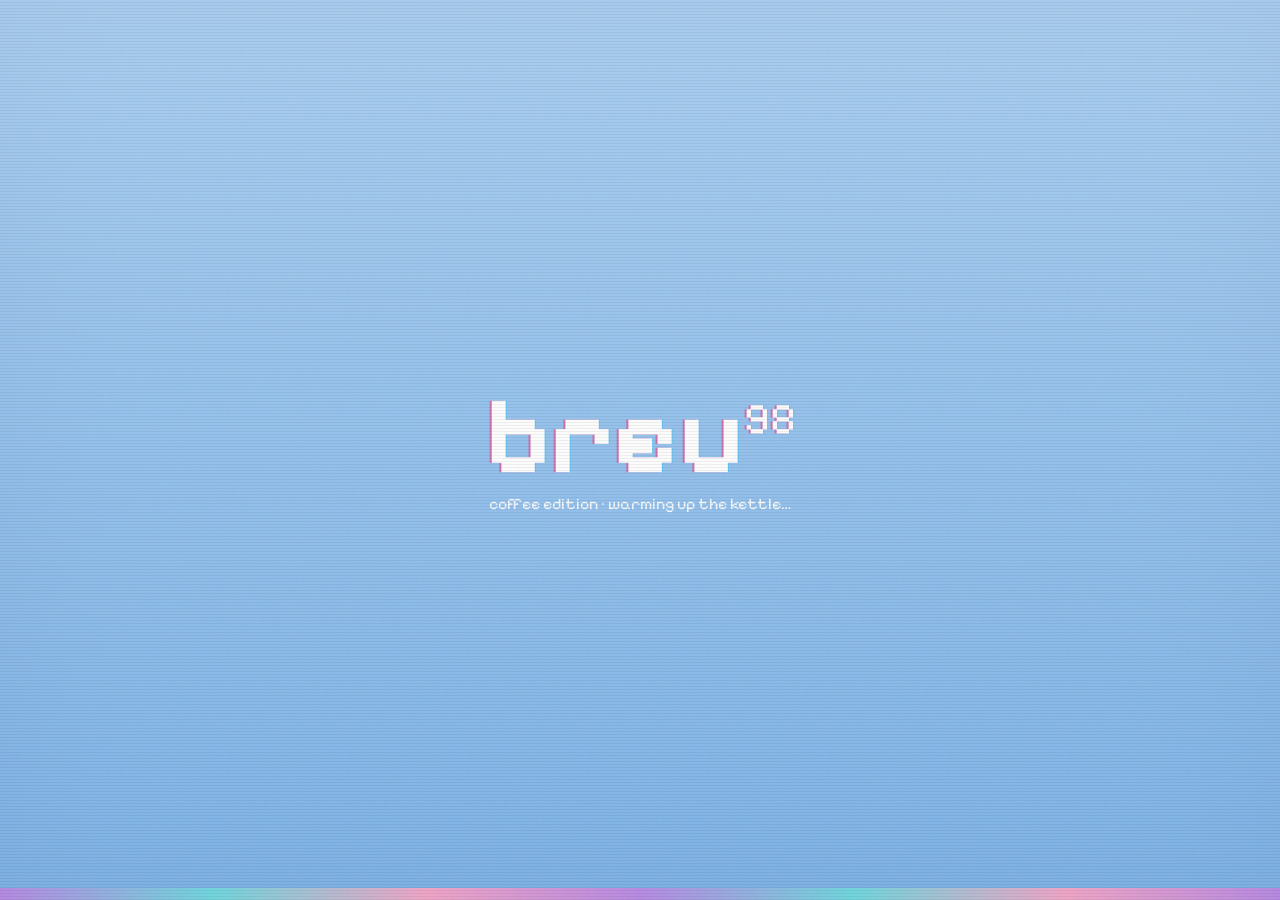
==== index.html @ b4c5aa5c "breu 98 v1: Win98 pastel desktop remake of Breu coffee assistant Co-Authored-By: Claude Opus 5.5 <no" ====
<!DOCTYPE html>
<html lang="en" data-theme="sky">
<head>
<meta charset="UTF-8">
<meta name="viewport" content="width=device-width, initial-scale=1.0, viewport-fit=cover">
<title>breu 98 — Coffee Brewing Assistant</title>
<link rel="preconnect" href="https://fonts.googleapis.com">
<link rel="preconnect" href="https://fonts.gstatic.com" crossorigin>
<link href="https://fonts.googleapis.com/css2?family=Pixelify+Sans:wght@400;500;700&family=VT323&display=swap" rel="stylesheet">
<style>
:root, [data-theme="sky"] {
  --desk:#7db3e8; --desk2:#a9cff2;
  --face:#f9c6d8; --face-lt:#fde3ec; --hi:#ffffff; --sh:#d98aa9; --sh-dk:#7c4870;
  --title1:#b98be6; --title2:#f3a6c8; --title-fg:#fff; --title-off1:#c9b6d6; --title-off2:#ead4e2;
  --field:#fff7fb; --text:#3a2344; --text2:#7a5a86; --accent:#6fd9e0; --sel:#b98be6; --sel-fg:#fff;
  --lcd-bg:#2b1d3f; --lcd-fg:#ffb3dc; --task:#f7b3cf;
  --under:#d6a21e; --ideal:#3a9c64; --over:#e0506f;
}
[data-theme="dream"] {
  --desk:#c7b3ec; --desk2:#e6d6f7;
  --face:#efd9f7; --face-lt:#fbf0ff; --hi:#ffffff; --sh:#bfa0dc; --sh-dk:#5f3f95;
  --title1:#6f4fd0; --title2:#b596f2; --title-fg:#fff; --title-off1:#b7aacd; --title-off2:#ddd2ea;
  --field:#fdf8ff; --text:#2f2352; --text2:#6f5a94; --accent:#f59ad0; --sel:#8a68e0; --sel-fg:#fff;
  --lcd-bg:#1e1640; --lcd-fg:#c9b3ff; --task:#d9c6f2;
}
[data-theme="holo"] {
  --desk:#4f79c8; --desk2:#8fb1ea;
  --face:#ece9e0; --face-lt:#f7f5ef; --hi:#ffffff; --sh:#aca899; --sh-dk:#4d4b60;
  --title1:#0b4fd1; --title2:#5c9cf5; --title-fg:#fff; --title-off1:#8d9bb8; --title-off2:#c3cbdc;
  --field:#ffffff; --text:#1d2340; --text2:#5a6280; --accent:#e8739c; --sel:#2a62d6; --sel-fg:#fff;
  --lcd-bg:#0f1b3a; --lcd-fg:#8fd8ff; --task:#c9d6ee;
}
:root {
  --ui: Tahoma, Verdana, "Segoe UI", system-ui, sans-serif;
  --px: "Pixelify Sans", Tahoma, system-ui, sans-serif;
  --mono: "VT323", "Courier New", ui-monospace, monospace;
  --tb-h: 36px;
  --out: inset -1px -1px var(--sh-dk), inset 1px 1px var(--hi), inset -2px -2px var(--sh), inset 2px 2px var(--face-lt);
  --in:  inset 1px 1px var(--sh), inset -1px -1px var(--hi), inset 2px 2px var(--sh-dk), inset -2px -2px var(--face-lt);
}
*, *::before, *::after { box-sizing: border-box; margin: 0; padding: 0; }
html, body { height: 100%; }
body { font: 12px/1.5 var(--ui); color: var(--text); background: var(--desk); overflow: hidden; -webkit-font-smoothing: none; }
button { font: inherit; color: inherit; }
[hidden] { display: none !important; }

/* ── desktop + wallpapers ─────────────────────────────── */
#desktop { position: fixed; inset: 0 0 calc(var(--tb-h) + env(safe-area-inset-bottom, 0px)) 0; overflow: hidden;
  background: radial-gradient(120% 90% at 70% 10%, var(--desk2), var(--desk) 60%); }
.wall { position: absolute; inset: 0; pointer-events: none; }
.wall svg { width: 100%; height: 100%; display: block; }
.wall-sky, .wall-dream, .wall-holo { display: none; }
[data-theme="sky"] .wall-sky, [data-theme="dream"] .wall-dream, [data-theme="holo"] .wall-holo { display: block; }
.watermark { position: absolute; right: 18px; bottom: 14px; text-align: right; font-family: var(--px); color: #fff; opacity: .85; pointer-events: none; line-height: .9; }
.watermark b { display: block; font-size: clamp(34px, 7vw, 64px); font-weight: 700; }
.watermark span { font-size: clamp(14px, 2.4vw, 22px); }

#icons { position: absolute; top: 8px; left: 6px; bottom: 8px; display: flex; flex-direction: column; flex-wrap: wrap; align-content: flex-start; gap: 4px; }
.dicon { width: 78px; padding: 4px 2px; display: flex; flex-direction: column; align-items: center; gap: 3px; background: none; border: 0; cursor: pointer; color: #fff; }
.dicon svg { width: 34px; height: 34px; image-rendering: pixelated; filter: drop-shadow(1px 1px 0 rgba(0,0,0,.25)); }
.dicon span { font-size: 11px; line-height: 1.2; padding: 1px 3px; text-align: center; text-shadow: 1px 1px 0 rgba(0,0,0,.45); word-break: break-word; }
.dicon:focus-visible span, .dicon.sel span { background: var(--sel); color: var(--sel-fg); outline: 1px dotted #fff; text-shadow: none; }
.dicon:focus { outline: none; }

/* ── windows ──────────────────────────────────────────── */
.win { position: absolute; display: flex; flex-direction: column; background: var(--face); box-shadow: var(--out), 4px 6px 0 rgba(40,20,70,.18); padding: 3px; min-width: 250px; min-height: 120px; max-width: 100%; max-height: 100%; }
.win.max { left: 0 !important; top: 0 !important; width: 100% !important; height: 100% !important; }
.win-title { flex: none; height: 22px; display: flex; align-items: center; gap: 5px; padding: 0 2px 0 4px; color: var(--title-fg);
  background: linear-gradient(90deg, var(--title1), var(--title2)); cursor: move; user-select: none; touch-action: none; }
.win:not(.focused) .win-title { background: linear-gradient(90deg, var(--title-off1), var(--title-off2)); }
.win-title svg { width: 16px; height: 16px; flex: none; }
.win-title h2 { flex: 1; font: 500 13px/1 var(--px); letter-spacing: .02em; white-space: nowrap; overflow: hidden; text-overflow: ellipsis; }
.tbtn { width: 18px; height: 16px; flex: none; display: grid; place-items: center; background: var(--face); box-shadow: var(--out); border: 0; cursor: pointer; color: var(--text); padding: 0; }
.tbtn:active { box-shadow: var(--in); }
.tbtn svg { width: 10px; height: 10px; }
.tbtn.close { margin-left: 2px; }
.win-menu { flex: none; display: flex; gap: 2px; padding: 2px 0; }
.win-menu button { background: none; border: 0; padding: 1px 7px; cursor: pointer; }
.win-menu button:hover { box-shadow: var(--out); }
.win-menu u { text-decoration: underline; }
.win-body { flex: 1; overflow: auto; padding: 12px; background: var(--face); min-height: 0; }
.win-status { flex: none; display: flex; gap: 2px; margin-top: 2px; font-size: 11px; }
.win-status > * { box-shadow: inset 1px 1px var(--sh), inset -1px -1px var(--hi); padding: 1px 6px; white-space: nowrap; overflow: hidden; text-overflow: ellipsis; }
.win-status > :first-child { flex: 1; }
.win .grip { position: absolute; right: 2px; bottom: 2px; width: 14px; height: 14px; cursor: nwse-resize; touch-action: none;
  background: linear-gradient(135deg, transparent 50%, var(--sh-dk) 50% 56%, transparent 56% 66%, var(--sh-dk) 66% 72%, transparent 72% 82%, var(--sh-dk) 82% 88%, transparent 88%); }
.win.max .grip { display: none; }

/* scrollbars */
.win-body, .scroll { scrollbar-color: var(--sh) var(--face-lt); }
.win-body::-webkit-scrollbar, .scroll::-webkit-scrollbar { width: 16px; height: 16px; }
.win-body::-webkit-scrollbar-track, .scroll::-webkit-scrollbar-track { background: repeating-conic-gradient(var(--face-lt) 0 25%, var(--face) 0 50%) 0 0 / 2px 2px; }
.win-body::-webkit-scrollbar-thumb, .scroll::-webkit-scrollbar-thumb { background: var(--face); box-shadow: var(--out); }

/* ── controls ─────────────────────────────────────────── */
.btn { background: var(--face); box-shadow: var(--out); border: 0; padding: 4px 12px; min-height: 28px; cursor: pointer; display: inline-flex; align-items: center; justify-content: center; gap: 6px; white-space: nowrap; }
.btn:active, .btn.on { box-shadow: var(--in); }
.btn.on { background: repeating-conic-gradient(var(--hi) 0 25%, var(--face-lt) 0 50%) 0 0 / 2px 2px; font-weight: 700; }
.btn:focus-visible, .tab:focus-visible, .acc:focus-visible { outline: 1px dotted var(--text); outline-offset: -5px; }
.btn svg { width: 16px; height: 16px; }
.btn-row { display: flex; flex-wrap: wrap; gap: 4px; }
.field { width: 100%; background: var(--field); border: 0; box-shadow: var(--in); padding: 3px 8px; font: 22px/1.1 var(--mono); color: var(--text); }
.field:focus { outline: 1px dotted var(--text); outline-offset: -4px; }
.field.sm { font: 12px/1.4 var(--ui); padding: 5px 8px; }
label.lbl, .lbl { display: block; font-size: 11px; color: var(--text2); margin-bottom: 3px; }
fieldset.grp { border: 0; box-shadow: inset 1px 1px var(--sh), inset -1px -1px var(--hi), 1px 1px 0 var(--hi); padding: 14px 12px 12px; margin: 10px 0 12px; position: relative; }
fieldset.grp > legend { font: 500 12px/1 var(--px); padding: 0 4px; background: var(--face); position: absolute; top: -6px; left: 8px; }
.sunk { background: var(--field); box-shadow: var(--in); padding: 10px 12px; }
.grid2 { display: grid; grid-template-columns: 1fr 1fr; gap: 12px; }
.grid3 { display: grid; grid-template-columns: repeat(3, 1fr); gap: 10px; }
h3.px { font: 500 20px/1.1 var(--px); margin-bottom: 2px; }
.sub { color: var(--text2); font-size: 11px; margin-bottom: 12px; }
.muted { color: var(--text2); }
.why { color: var(--text2); font-style: italic; font-size: 11px; }
.num { font-family: var(--mono); font-size: 17px; line-height: 1; }

/* tabs (Win98 tab strip) */
.tabs { display: flex; flex-wrap: wrap; gap: 0; padding-left: 2px; position: relative; z-index: 1; }
.tab { background: var(--face); border: 0; padding: 3px 10px 4px; cursor: pointer; margin-top: 3px;
  box-shadow: inset 1px 1px var(--hi), inset -1px 0 var(--sh-dk), inset -2px 0 var(--sh), inset 2px 2px var(--face-lt); border-radius: 3px 3px 0 0; }
.tab[aria-selected="true"] { margin: 0 -2px -1px; padding: 5px 12px 6px; font-weight: 700; z-index: 2; position: relative; }
.tabpanel { box-shadow: var(--out); padding: 12px; background: var(--face); margin-bottom: 10px; }

/* LCD readouts */
.lcd { background: var(--lcd-bg); box-shadow: var(--in); color: var(--lcd-fg); padding: 8px 12px; text-shadow: 0 0 6px color-mix(in srgb, var(--lcd-fg) 60%, transparent); }
.lcd .lbl { color: color-mix(in srgb, var(--lcd-fg) 70%, transparent); }
.lcd .big { font: 52px/1 var(--mono); font-variant-numeric: tabular-nums; }
.lcd .unit { font-size: 11px; opacity: .75; }

/* params */
.params { display: flex; flex-wrap: wrap; gap: 6px 22px; }
.params > div { min-width: 70px; }
.params .v { font-size: 12px; font-weight: 700; }
.params .v.num { font-weight: 400; font-size: 20px; }

/* accordion */
.acc { width: 100%; display: flex; align-items: center; gap: 8px; background: var(--face); box-shadow: var(--out); border: 0; padding: 6px 10px; cursor: pointer; font: 500 13px var(--px); text-align: left; }
.acc .pm { width: 11px; height: 11px; flex: none; background: var(--field); box-shadow: inset 0 0 0 1px var(--sh-dk); position: relative; }
.acc .pm::before, .acc .pm::after { content: ''; position: absolute; background: var(--text); left: 2px; right: 2px; top: 5px; height: 1px; }
.acc .pm::after { left: 5px; right: auto; width: 1px; top: 2px; bottom: 2px; height: auto; }
.acc[aria-expanded="true"] .pm::after { display: none; }
.acc-body { background: var(--field); box-shadow: var(--in); padding: 12px 14px; margin: 2px 0 8px; }
ol.steps, ul.tips { list-style: none; display: flex; flex-direction: column; gap: 10px; }
ol.steps li, ul.tips li { display: grid; grid-template-columns: 24px 1fr; gap: 2px 8px; }
ol.steps .n, ul.tips .n { font: 18px/1.1 var(--mono); color: var(--text2); }

/* spectrum track (blocky progress bar) */
.spec { position: relative; height: 22px; box-shadow: var(--in); background: var(--field); padding: 3px; }
.spec-fill { height: 100%; background: linear-gradient(90deg, #6f8fd8 0%, var(--under) 22%, var(--ideal) 50%, var(--over) 78%, #4a1830 100%);
  -webkit-mask: repeating-linear-gradient(90deg, #000 0 9px, transparent 9px 11px); mask: repeating-linear-gradient(90deg, #000 0 9px, transparent 9px 11px); }
.spec-thumb { position: absolute; top: -10px; width: 14px; height: 14px; margin-left: -7px; opacity: 0; transition: left .35s cubic-bezier(.34,1.56,.64,1), opacity .2s; }
.spec-thumb svg { width: 14px; height: 14px; }
.spec-legend { display: flex; justify-content: space-between; font: 15px/1.2 var(--mono); color: var(--text2); margin-top: 4px; }

/* badges */
.badge { display: inline-block; padding: 2px 10px; font: 500 12px var(--px); color: #fff; box-shadow: var(--out); }

/* drinks */
.drink-grid { display: grid; grid-template-columns: repeat(auto-fill, minmax(190px, 1fr)); gap: 8px; }
.drink { background: var(--face); box-shadow: var(--out); padding: 10px; }
.drink.open { box-shadow: var(--in); background: var(--field); grid-column: 1 / -1; }
.drink-hd { width: 100%; display: grid; grid-template-columns: 34px 1fr; gap: 10px; text-align: left; background: none; border: 0; cursor: pointer; align-items: start; padding: 0; }
.drink-hd:focus-visible { outline: 1px dotted var(--text); outline-offset: 3px; }
.drink .h4 { display: block; font: 500 15px/1.1 var(--px); }
.drink .serve { display: block; font-size: 10px; letter-spacing: .06em; text-transform: uppercase; color: var(--text2); margin: 2px 0 4px; }
.drink .tag { display: block; font-size: 11px; color: var(--text2); }
.glass { width: 30px; height: 44px; display: flex; flex-direction: column; box-shadow: 0 0 0 2px var(--sh-dk), inset 0 0 0 1px rgba(255,255,255,.4); border-radius: 0 0 6px 6px; overflow: hidden; margin-top: 3px; }
.glass i { display: block; }
.recipe { grid-column: 1 / -1; border-top: 1px solid var(--sh); padding-top: 10px; margin-top: 4px; }
.recipe-foot { display: flex; justify-content: space-between; border-top: 1px dotted var(--sh); margin-top: 10px; padding-top: 6px; }
.layers { display: flex; flex-wrap: wrap; gap: 4px 12px; margin-top: 8px; font-size: 11px; color: var(--text2); }
.layers i { display: inline-block; width: 10px; height: 10px; box-shadow: 0 0 0 1px var(--sh-dk); margin-right: 4px; vertical-align: -1px; }

/* symptom chips */
.sym-grid { display: grid; grid-template-columns: 1fr 1fr; gap: 6px; margin-bottom: 14px; }
.sym-grid .btn { justify-content: flex-start; min-height: 34px; }

/* list view (My Brews / Bin) */
.listview { background: var(--field); box-shadow: var(--in); overflow: auto; }
.listview table { width: 100%; border-collapse: collapse; font-size: 12px; }
.listview th { position: sticky; top: 0; background: var(--face); box-shadow: var(--out); text-align: left; font-weight: 400; padding: 3px 8px; white-space: nowrap; }
.listview td { padding: 4px 8px; white-space: nowrap; }
.listview tr.sel td { background: var(--sel); color: var(--sel-fg); }
.listview tbody tr { cursor: pointer; }
.empty { padding: 28px 12px; text-align: center; color: var(--text2); }

/* chart */
.chart svg { width: 100%; max-width: 460px; display: block; margin: 0 auto; }

/* ── taskbar + start menu ─────────────────────────────── */
#taskbar { position: fixed; left: 0; right: 0; bottom: 0; height: calc(var(--tb-h) + env(safe-area-inset-bottom, 0px)); padding: 4px 3px calc(3px + env(safe-area-inset-bottom, 0px));
  display: flex; gap: 4px; align-items: stretch; background: var(--task); box-shadow: inset 0 1px var(--face-lt), inset 0 2px var(--hi); z-index: 5000; }
#start-btn { font: 700 13px var(--px); padding: 0 8px; min-height: 0; }
#start-btn svg { width: 18px; height: 18px; }
.tb-sep { width: 2px; box-shadow: inset 1px 0 var(--sh), inset -1px 0 var(--hi); margin: 2px 2px; }
#tasks { flex: 1; display: flex; gap: 3px; min-width: 0; overflow: hidden; }
#tasks .btn { min-height: 0; flex: 0 1 160px; min-width: 36px; justify-content: flex-start; padding: 0 8px; overflow: hidden; }
#tasks .btn span { overflow: hidden; text-overflow: ellipsis; }
#tray { display: flex; align-items: center; gap: 6px; padding: 0 8px; box-shadow: inset 1px 1px var(--sh), inset -1px -1px var(--hi); }
#tray button { background: none; border: 0; cursor: pointer; display: grid; place-items: center; padding: 2px; }
#tray svg { width: 16px; height: 16px; }
#clock { font-size: 11px; white-space: nowrap; }
#start-menu { position: fixed; left: 3px; bottom: calc(var(--tb-h) + env(safe-area-inset-bottom, 0px) - 2px); z-index: 6000; display: flex; background: var(--face); box-shadow: var(--out), 4px 4px 0 rgba(40,20,70,.2); padding: 3px; min-width: 220px; }
#start-menu .banner { width: 26px; background: linear-gradient(0deg, var(--title1), var(--title2)); color: #fff; font: 700 17px var(--px); writing-mode: vertical-rl; transform: rotate(180deg); padding: 8px 0; letter-spacing: .04em; }
#start-menu .banner em { font-style: normal; font-weight: 400; opacity: .8; }
#start-menu ul { list-style: none; flex: 1; }
#start-menu li button { width: 100%; display: flex; align-items: center; gap: 10px; background: none; border: 0; padding: 6px 18px 6px 8px; cursor: pointer; text-align: left; font-size: 12px; }
#start-menu li button:hover, #start-menu li button:focus-visible { background: var(--sel); color: var(--sel-fg); outline: none; }
#start-menu li svg { width: 24px; height: 24px; flex: none; }
#start-menu hr { border: 0; height: 2px; box-shadow: inset 0 1px var(--sh), inset 0 -1px var(--hi); margin: 3px 4px; }

/* ── dialogs ──────────────────────────────────────────── */
.dlg { position: fixed; z-index: 7000; left: 50%; top: 42%; transform: translate(-50%, -50%); width: min(380px, calc(100vw - 24px)); min-height: 0; animation: pop .16s steps(3); }
@keyframes pop { from { transform: translate(-50%, -46%) scale(.94); opacity: .3; } }
.dlg .win-body { display: grid; grid-template-columns: 40px 1fr; gap: 12px; align-items: center; padding: 16px 14px 10px; }
.dlg .win-body svg { width: 36px; height: 36px; }
.dlg .dlg-btns { display: flex; justify-content: center; gap: 8px; padding: 6px 12px 12px; flex-wrap: wrap; }
.dlg .dlg-btns .btn { min-width: 76px; }
.dlg .dlg-btns .btn:first-child { outline: 1px dotted var(--text); outline-offset: -5px; box-shadow: var(--out), 0 0 0 1px var(--sh-dk); }

/* ── boot + shutdown ──────────────────────────────────── */
#boot, #shutdown { position: fixed; inset: 0; z-index: 9000; display: grid; place-items: center; cursor: pointer; text-align: center; }
#boot { background: linear-gradient(180deg, var(--desk2), var(--desk)); color: #fff; transition: opacity .4s; }
#boot.out { opacity: 0; pointer-events: none; }
#boot .logo { font: 700 clamp(56px, 14vw, 110px)/.9 var(--px); }
#boot .logo sup { font-size: .4em; font-weight: 400; }
#boot p { font: 400 16px var(--px); opacity: .9; margin-top: 8px; }
#boot .bar { position: absolute; left: 0; right: 0; bottom: 0; height: 12px; background: linear-gradient(90deg, var(--title1), var(--accent), var(--title2), var(--title1)); background-size: 50% 100%; animation: bootbar 1.2s linear infinite; }
@keyframes bootbar { to { background-position: 100% 0; } }
#shutdown { background: #000; color: #ffa24c; font: 400 clamp(20px, 4vw, 34px)/1.4 var(--px); padding: 20px; }

/* ── retro fx ─────────────────────────────────────────── */
#fx { position: fixed; inset: 0; z-index: 9500; pointer-events: none; display: none; }
body.fx #fx { display: block; }
#fx::before { content: ''; position: absolute; inset: 0; background: repeating-linear-gradient(0deg, rgba(0,0,0,.06) 0 1px, transparent 1px 3px); }
#fx::after { content: ''; position: absolute; inset: 0; opacity: .09; background-size: 120px 120px;
  background-image: url("data:image/svg+xml,%3Csvg xmlns='http://www.w3.org/2000/svg' viewBox='0 0 256 256'%3E%3Cfilter id='n'%3E%3CfeTurbulence type='fractalNoise' baseFrequency='.9' numOctaves='3' stitchTiles='stitch'/%3E%3C/filter%3E%3Crect width='100%25' height='100%25' filter='url(%23n)'/%3E%3C/svg%3E");
  box-shadow: inset 0 0 120px rgba(40,10,60,.35); }
body.fx .win-title h2, body.fx .dicon span, body.fx h3.px, body.fx .watermark, body.fx #boot .logo, body.fx .lcd .big {
  text-shadow: -1.5px 0 rgba(255,40,120,.55), 1.5px 0 rgba(40,200,255,.55); }
body.fx .dicon span { text-shadow: -1px 0 rgba(255,40,120,.6), 1px 0 rgba(40,200,255,.6), 1px 1px 0 rgba(0,0,0,.4); }
body.fx #desktop { animation: flicker 6s infinite steps(1); }
@keyframes flicker { 0%, 96%, 100% { filter: none; } 97% { filter: hue-rotate(8deg) saturate(1.2); transform: translateX(1px); } 98% { transform: translateX(-1px); } }

/* ── phones: windows go fullscreen ────────────────────── */
@media (max-width: 700px) {
  .win:not(.dlg) { left: 0 !important; top: 0 !important; width: 100% !important; height: 100% !important; }
  .win .grip, .tbtn.maxb { display: none; }
  .win-title { cursor: default; height: 28px; }
  .win-title h2 { font-size: 15px; }
  .tbtn { width: 24px; height: 22px; }
  #icons { right: 6px; bottom: auto; flex-direction: row; }
  .dicon { width: 76px; }
  .grid3 { grid-template-columns: 1fr 1fr; }
  #tasks .btn { flex-basis: 44px; }
  #tasks .btn span { display: none; }
  .watermark { bottom: 10px; }
}
@media (prefers-reduced-motion: reduce) {
  *, *::before, *::after { animation-duration: .01ms !important; animation-iteration-count: 1 !important; transition-duration: .01ms !important; }
}
</style>
</head>
<body class="fx">

<div id="boot" role="button" aria-label="Skip startup screen">
  <div><div class="logo">breu<sup>98</sup></div><p>coffee edition · warming up the kettle…</p></div>
  <div class="bar"></div>
</div>

<div id="desktop">
  <div class="wall wall-sky" aria-hidden="true">
    <svg viewBox="0 0 1000 700" preserveAspectRatio="xMidYMid slice" shape-rendering="crispEdges">
      <g fill="#fff" opacity=".45">
        <rect x="620" y="90" width="160" height="20"/><rect x="600" y="110" width="220" height="20"/><rect x="640" y="70" width="80" height="20"/><rect x="580" y="130" width="260" height="16"/>
        <rect x="180" y="380" width="120" height="16"/><rect x="160" y="396" width="190" height="16"/><rect x="200" y="364" width="60" height="16"/>
        <rect x="700" y="470" width="140" height="18"/><rect x="680" y="488" width="200" height="18"/><rect x="720" y="452" width="70" height="18"/>
      </g>
      <g fill="#ffd6e8" opacity=".5"><rect x="860" y="220" width="6" height="6"/><rect x="420" y="160" width="4" height="4"/><rect x="320" y="90" width="6" height="6"/><rect x="520" y="560" width="4" height="4"/></g>
    </svg>
  </div>
  <div class="wall wall-dream" aria-hidden="true">
    <svg viewBox="0 0 1000 700" preserveAspectRatio="xMidYMid slice" shape-rendering="crispEdges">
      <defs><linearGradient id="dg" x1="0" y1="0" x2="0" y2="1"><stop offset="0" stop-color="#b9a2ee"/><stop offset=".65" stop-color="#e3b8ea"/><stop offset="1" stop-color="#f7c6de"/></linearGradient></defs>
      <rect width="1000" height="700" fill="url(#dg)"/>
      <circle cx="760" cy="170" r="62" fill="#fff7fd"/><circle cx="790" cy="150" r="58" fill="#c9aef0"/>
      <g fill="#fff"><rect x="220" y="110" width="4" height="4"/><rect x="420" y="70" width="6" height="6"/><rect x="600" y="260" width="4" height="4"/><rect x="900" y="80" width="6" height="6"/><rect x="120" y="240" width="4" height="4"/><rect x="520" y="150" width="4" height="4"/>
        <rect x="336" y="200" width="2" height="10"/><rect x="332" y="204" width="10" height="2"/></g>
      <g fill="#9a7fe0" opacity=".75"><rect x="0" y="560" width="1000" height="140"/><rect x="40" y="530" width="220" height="30"/><rect x="90" y="505" width="120" height="25"/><rect x="560" y="520" width="300" height="40"/><rect x="620" y="490" width="160" height="30"/></g>
      <g fill="#b99af0" opacity=".8"><rect x="0" y="610" width="1000" height="90"/><rect x="300" y="585" width="240" height="25"/><rect x="820" y="590" width="180" height="20"/></g>
    </svg>
  </div>
  <div class="wall wall-holo" aria-hidden="true">
    <svg viewBox="0 0 1000 700" preserveAspectRatio="xMidYMid slice">
      <defs>
        <linearGradient id="hg" gradientUnits="userSpaceOnUse" x1="0" y1="0" x2="240" y2="110" spreadMethod="reflect">
          <stop offset="0" stop-color="#3b62c8"/><stop offset=".2" stop-color="#7fa8f0"/><stop offset=".35" stop-color="#b9a4ee"/>
          <stop offset=".5" stop-color="#4f86e0"/><stop offset=".65" stop-color="#8fe0f0"/><stop offset=".8" stop-color="#6f7fe0"/><stop offset="1" stop-color="#2f58b8"/>
        </linearGradient>
        <filter id="warp" x="-20%" y="-20%" width="140%" height="140%">
          <feTurbulence type="fractalNoise" baseFrequency=".0035 .006" numOctaves="3" seed="11"/>
          <feDisplacementMap in="SourceGraphic" scale="260" xChannelSelector="R" yChannelSelector="G"/>
          <feGaussianBlur stdDeviation="3"/>
        </filter>
      </defs>
      <rect x="-150" y="-150" width="1300" height="1000" fill="url(#hg)" filter="url(#warp)"/>
    </svg>
  </div>
  <div class="watermark" aria-hidden="true"><span>coffee edition</span><b>breu 98</b></div>
  <div id="icons" role="list" aria-label="Desktop"></div>
  <div id="wins"></div>
</div>

<div id="start-menu" hidden role="menu" aria-label="Start menu">
  <div class="banner">breu<em>98</em></div>
  <ul id="start-list"></ul>
</div>

<nav id="taskbar" aria-label="Taskbar">
  <button class="btn" id="start-btn" aria-haspopup="menu" aria-expanded="false"><span id="start-ico"></span>Start</button>
  <div class="tb-sep"></div>
  <div id="tasks"></div>
  <div id="tray">
    <button id="snd-btn" aria-label="Sound off" title="Sound off"></button>
    <span id="clock"></span>
  </div>
</nav>

<div id="fx" aria-hidden="true"></div>
<div id="shutdown" hidden role="button">It's now safe to drink your coffee.<br><small style="font-size:.5em;opacity:.7">click to boot again</small></div>

<!-- ── APP TEMPLATES ───────────────────────────────────── -->
<template id="t-brew">
  <div class="tabs" role="tablist" aria-label="Category" id="cat-tabs"></div>
  <div class="tabpanel">
    <div class="btn-row" id="method-chips" role="group" aria-label="Method"></div>
    <p id="method-desc" class="why" style="margin-top:10px; font-size:12px;"></p>
  </div>
  <fieldset class="grp"><legend>Parameters</legend>
    <div class="params">
      <div><span class="lbl">Grind</span><span class="v" id="p-grind"></span></div>
      <div><span class="lbl">Temp</span><span class="v num" id="p-temp"></span></div>
      <div><span class="lbl">Time</span><span class="v num" id="p-time"></span></div>
      <div><span class="lbl">Ratio</span><span class="v num" id="p-ratio"></span></div>
    </div>
    <div class="params" style="margin-top:10px; padding-top:8px; border-top:1px dotted var(--sh);">
      <div><span class="lbl">Body</span><span id="p-body"></span></div>
      <div><span class="lbl">Clarity</span><span id="p-clarity"></span></div>
      <div><span class="lbl">Technique</span><span id="p-sens"></span></div>
    </div>
  </fieldset>
  <div class="grid2">
    <div><label class="lbl" for="dose">Coffee dose (g)</label><input class="field" type="number" id="dose" inputmode="decimal" value="15" min="1" max="500"></div>
    <div><label class="lbl" for="ratio">Ratio (1 : x)</label><input class="field" type="number" id="ratio" inputmode="decimal" value="16" min="1" max="100"></div>
  </div>
  <div class="grid2" style="margin-top:12px;">
    <div class="lcd"><span class="lbl">Water to pour</span><div class="big" id="out-water">—</div><span class="unit">grams</span></div>
    <div class="lcd"><span class="lbl">Yield</span><div class="big" id="out-cup">—</div><span class="unit">ends up in cup</span></div>
  </div>
  <div class="btn-row" style="margin:12px 0;">
    <button class="btn" id="save-brew"><span data-ico="floppy"></span>Save brew…</button>
    <button class="btn" id="open-brews"><span data-ico="folder"></span>My Brews</button>
  </div>
  <button class="acc" id="guide-btn" aria-expanded="false" aria-controls="guide-body"><span class="pm"></span>Step-by-step guide</button>
  <div class="acc-body" id="guide-body" hidden><ol class="steps" id="guide-steps"></ol></div>
  <div style="height:4px"></div>
  <button class="acc" id="dialin-btn" aria-expanded="false" aria-controls="dialin-body"><span class="pm"></span>Dial-in guide</button>
  <div class="acc-body" id="dialin-body" hidden>
    <ul class="tips" id="dialin-tips"></ul>
    <p style="margin-top:12px; padding-top:10px; border-top:1px dotted var(--sh);"><span class="lbl">Best with</span><span id="best-with"></span></p>
  </div>
</template>

<template id="t-drinks">
  <h3 class="px">Drinks Menu</h3>
  <p class="sub">Tap any drink to see the recipe.</p>
  <div class="tabs" role="tablist" aria-label="Drink category" id="drink-cats"></div>
  <div class="tabpanel"><div class="drink-grid" id="drinks-grid"></div></div>
</template>

<template id="t-fix">
  <h3 class="px">Taste Troubleshooter</h3>
  <p class="sub">Describe your cup and get targeted fixes.</p>
  <div class="sym-grid" id="sym-chips" role="group" aria-label="Symptom"></div>
  <fieldset class="grp"><legend>Extraction</legend>
    <div class="spec-legend" style="margin:0 0 12px; font-family:var(--px); font-size:12px;"><span>Under</span><span>Ideal</span><span>Over</span></div>
    <div class="spec"><div class="spec-fill"></div><div class="spec-thumb" id="spec-thumb"></div></div>
    <div class="spec-legend"><span>sour · thin</span><span>sweet · balanced</span><span>bitter · dry</span></div>
  </fieldset>
  <div class="sunk" id="fix-result" hidden>
    <span class="lbl" id="fix-tag"></span>
    <h3 class="px" id="fix-cause" style="margin:2px 0 6px;"></h3>
    <p class="why" id="fix-science" style="margin-bottom:12px;"></p>
    <ul class="tips" id="fix-list"></ul>
  </div>
  <p class="empty" id="fix-hint">Select a symptom above to diagnose your brew.</p>
</template>

<template id="t-measure">
  <h3 class="px">Extraction Yield</h3>
  <p class="sub">Quantify your brew with refractometer and dose data.</p>
  <fieldset class="grp"><legend>What you're measuring</legend>
    <p><b>TDS (Total Dissolved Solids)</b> is the percentage of your beverage that is dissolved coffee compounds — measured with a refractometer. A reading of 1.35% means 1.35 g of solids per 100 g of liquid.</p>
    <p style="margin-top:8px;"><b>Extraction Yield</b> tells you what fraction of the coffee's dry mass ended up in the cup. EY% = TDS% × beverage mass ÷ coffee dose. The SCA target for filter coffee is 18–22%.</p>
  </fieldset>
  <div class="grid3">
    <div><label class="lbl" for="ey-tds">TDS %</label><input class="field" type="number" id="ey-tds" inputmode="decimal" step="0.01" placeholder="1.35"></div>
    <div><label class="lbl" for="ey-dose">Dose (g)</label><input class="field" type="number" id="ey-dose" inputmode="decimal" placeholder="15"></div>
    <div><label class="lbl" for="ey-bev">Beverage (g)</label><input class="field" type="number" id="ey-bev" inputmode="decimal" placeholder="240"></div>
  </div>
  <div class="lcd" style="margin-top:12px; display:flex; align-items:flex-end; gap:16px; flex-wrap:wrap;">
    <div><span class="lbl">Extraction Yield</span><div class="big" id="ey-val">—</div></div>
    <div id="ey-verdict" hidden style="margin-bottom:6px;"><span class="badge" id="ey-badge"></span><div class="unit" id="ey-note" style="margin-top:4px;"></div></div>
  </div>
  <div style="margin-top:16px;">
    <div class="spec"><div class="spec-fill"></div><div class="spec-thumb" id="ey-thumb"></div></div>
    <div class="spec-legend"><span>14%</span><span>18%</span><span>22%</span><span>26%</span></div>
  </div>
  <fieldset class="grp" style="margin-top:16px;"><legend>Using a refractometer</legend>
    <ol class="steps">
      <li><span class="n">01</span><span>Let your brew cool to room temperature (or at least below 45 °C) before sampling. Heat changes the refractive index and skews readings.</span></li>
      <li><span class="n">02</span><span>Calibrate with distilled water first — the reading should be 0.00%. Temperature-compensating (ATC) models handle this automatically.</span></li>
      <li><span class="n">03</span><span>Place 2–3 drops on the prism. Close the cover, wait 30 s, then read. Coffee refractometers read in Brix — multiply by 0.85 for approximate TDS%.</span></li>
      <li><span class="n">04</span><span>Take 2–3 readings and average them. A dedicated coffee refractometer (VST, Atago) gives direct TDS% without conversion.</span></li>
    </ol>
  </fieldset>
  <fieldset class="grp chart"><legend>SCA Brewing Control Chart</legend>
    <div class="sunk" style="padding:8px;">
    <svg viewBox="0 0 380 260" role="img" aria-label="SCA Brewing Control Chart — X: TDS strength, Y: extraction yield" style="font-family:VT323,monospace;">
      <g stroke="var(--sh)" stroke-width="1" shape-rendering="crispEdges">
        <line x1="52" y1="16" x2="52" y2="228" stroke="var(--sh-dk)"/><line x1="52" y1="228" x2="372" y2="228" stroke="var(--sh-dk)"/>
        <line x1="52" y1="87" x2="372" y2="87" stroke-dasharray="2,3"/><line x1="52" y1="157" x2="372" y2="157" stroke-dasharray="2,3"/>
        <line x1="132" y1="16" x2="132" y2="228" stroke-dasharray="2,3"/><line x1="212" y1="16" x2="212" y2="228" stroke-dasharray="2,3"/><line x1="292" y1="16" x2="292" y2="228" stroke-dasharray="2,3"/>
      </g>
      <g font-size="13" fill="var(--text2)" text-anchor="end">
        <text x="46" y="20">26%</text><text x="46" y="90">22%</text><text x="46" y="160">18%</text><text x="46" y="231">14%</text>
      </g>
      <g font-size="13" fill="var(--text2)" text-anchor="middle">
        <text x="52" y="242">0.8</text><text x="132" y="242">1.0</text><text x="212" y="242">1.2</text><text x="292" y="242">1.4</text><text x="372" y="242">1.6</text>
        <text x="212" y="257">Strength (TDS %)</text>
        <text x="14" y="124" transform="rotate(-90 14 124)">Extraction Yield %</text>
      </g>
      <rect x="192" y="87" width="120" height="70" fill="var(--ideal)" fill-opacity=".14" stroke="var(--ideal)" stroke-dasharray="4,3" shape-rendering="crispEdges"/>
      <text x="252" y="127" text-anchor="middle" font-size="14" fill="var(--ideal)" letter-spacing="2">IDEAL</text>
      <g id="chart-dot" opacity="0" shape-rendering="crispEdges" fill="var(--over)" stroke="var(--sh-dk)" stroke-width=".6">
        <path d="M-6 -4h4v-2h4v2h4v4h-2v2h-2v2h-2v2h-2v-2h-2v-2h-2v-2h-2z"/>
      </g>
    </svg>
    </div>
    <div class="grid2" style="margin-top:10px;">
      <div><span class="lbl">Filter coffee</span>EY 18–22% · TDS 1.15–1.45%</div>
      <div><span class="lbl">Espresso</span>EY 18–22% · TDS 8–12%</div>
    </div>
  </fieldset>
  <p class="muted" style="text-align:center; font-size:11px;">SCA Golden Cup Standards · EY% = TDS% × beverage mass ÷ coffee dose</p>
</template>

<template id="t-brews">
  <div class="btn-row" style="margin-bottom:8px;">
    <button class="btn" id="mb-open" disabled>Open</button>
    <button class="btn" id="mb-del" disabled>Delete</button>
  </div>
  <div class="listview" style="min-height:160px;"><table>
    <thead><tr><th>Name</th><th>Method</th><th>Dose</th><th>Ratio</th><th>Water</th><th>Saved</th></tr></thead>
    <tbody id="mb-rows"></tbody>
  </table><p class="empty" id="mb-empty">No saved brews yet. Use <b>Save brew…</b> in Brew.exe.</p></div>
</template>

<template id="t-bin">
  <div class="btn-row" style="margin-bottom:8px;">
    <button class="btn" id="bin-restore" disabled>Restore</button>
    <button class="btn" id="bin-empty">Empty Recycle Bin</button>
  </div>
  <div class="listview" style="min-height:140px;"><table>
    <thead><tr><th>Name</th><th>Method</th><th>Deleted</th></tr></thead>
    <tbody id="bin-rows"></tbody>
  </table><p class="empty" id="bin-none">The bin is empty. Unlike your cup, hopefully.</p></div>
</template>

<template id="t-music">
  <div class="lcd" style="overflow:hidden; white-space:nowrap;"><span class="lbl">Now playing</span><div id="mp-title" style="font:26px/1.1 var(--mono);">brew.mid</div><div class="unit" id="mp-time">00:00 · stopped</div></div>
  <div class="btn-row" style="justify-content:center; margin:10px 0;">
    <button class="btn" id="mp-prev" aria-label="Previous track"><span data-ico="prev"></span></button>
    <button class="btn" id="mp-play" aria-label="Play"><span data-ico="play"></span></button>
    <button class="btn" id="mp-next" aria-label="Next track"><span data-ico="next"></span></button>
  </div>
  <label class="lbl" for="mp-vol">Volume</label>
  <input type="range" id="mp-vol" min="0" max="100" value="45" style="width:100%; accent-color:var(--title1);">
  <p class="muted" style="font-size:11px; margin-top:8px;">Original chiptune loops, synthesized live in your browser.</p>
</template>

<template id="t-display">
  <fieldset class="grp"><legend>Theme</legend>
    <div class="grid3" id="theme-list"></div>
  </fieldset>
  <fieldset class="grp"><legend>Effects</legend>
    <label style="display:flex; gap:8px; align-items:center; margin-bottom:6px;"><input type="checkbox" id="opt-fx"> Retro screen (scanlines, grain, RGB split)</label>
    <label style="display:flex; gap:8px; align-items:center; margin-bottom:6px;"><input type="checkbox" id="opt-pop"> Silly error popups</label>
    <label style="display:flex; gap:8px; align-items:center;"><input type="checkbox" id="opt-snd"> Sound effects</label>
  </fieldset>
</template>

<template id="t-readme">
  <div class="sunk" style="font:18px/1.35 var(--mono); white-space:pre-wrap; min-height:100%;">breu 98 — coffee edition
========================

Brew.exe     ratios, water &amp; yield for 13 methods,
             step-by-step guides and dial-in tips
Drinks.exe   18 café drink recipes
Fix.exe      taste troubleshooter
Measure.exe  extraction yield + SCA control chart
My Brews     your saved recipes (kept in this browser)
Music        lo-fi chiptunes while you wait for the bloom

Built on SCA brewing science.
All calculations are estimates.

tip: Start → Display Properties to change themes.</div>
</template>
<script>
const METHODS = {
  'V60': {
    cat:'Drippers', ratio:16, grind:'Medium-fine', temp:'93 °C', time:'2:30–3:00', espresso:false,
    body:'Light–medium', clarity:'High', sensitivity:'Demanding',
    description:'The V60 rewards attention. Its conical bed and single large hole create a continuous drawdown — water contacts grounds from bloom to final drop, revealing the full flavor arc of a coffee with unusual clarity.',
    steps:[
      { text:'Rinse paper filter with hot water; discard rinse from your server.', why:'Removes papery taste compounds (trimethylamine) and preheats the dripper to stabilise brew temperature.' },
      { text:'Add ground coffee; create a small well in the centre.', why:'The well helps water penetrate the dry puck evenly during the bloom pour, preventing surface channelling.' },
      { text:'Bloom: pour 2–3× dose weight (≈30–45 g) in a slow spiral. Wait 30–45 s.', why:'CO₂ from fresh coffee outgasses during the bloom. Skipping it traps gas bubbles that create uneven extraction — sour pockets alongside dry channels.' },
      { text:'Continue in slow concentric spirals — keep water level steady.', why:'A consistent water level maintains stable pressure and even contact time across the entire bed. Aggressive pours disturb the grounds and cause channelling.' },
      { text:'Complete all pours by 2:15. Target total drain by 3:00.', why:'Contact time beyond 3:30 leads to over-extraction — harsh, bitter, astringent notes. Drain under 2:00 signals too coarse a grind or too fast a pour.' },
    ],
    dialIn:[
      'Draining too fast (< 2:30)? Grind finer by 1–2 clicks.',
      'Draining too slow (> 3:30)? Grind coarser, or reduce pour volume per stroke.',
      'Sour despite correct time? Extend the bloom to 45 s — CO₂ may still be escaping.',
      'Uneven surface at end? Pours may be too aggressive — aim for the centre and slow down.',
      'Inconsistent results day-to-day? Weigh water and time every pour until the recipe is locked.',
    ],
    bestWith:'Best with light to medium roasts. Ethiopian naturals and Kenyan washed coffees are particularly expressive — the V60 conveys floral, citrus, and stone fruit notes with exceptional clarity.',
  },
  'Chemex': {
    cat:'Drippers', ratio:15, grind:'Medium-coarse', temp:'93 °C', time:'4:00–5:00', espresso:false,
    body:'Light', clarity:'Very high', sensitivity:'Moderate',
    description:'The Chemex\'s thick bonded filter (20–30% heavier than standard) removes nearly all oils and fine particles. The result is a remarkably clean, almost tea-like cup — ideal for showcasing delicate, high-grown coffees.',
    steps:[
      { text:'Fold Chemex filter with 3 layers toward the spout. Rinse and discard.', why:'3 layers face the spout to prevent collapse during brewing. Rinsing removes papery notes and heats the glass vessel.' },
      { text:'Add grounds and level gently.', why:'An even bed prevents water from finding low-resistance paths through the grounds.' },
      { text:'Bloom with 45–60 g water, wait 45 s.', why:'The Chemex\'s thick filter slows drawdown, so bloom degassing is especially important — trapped CO₂ can cause significant channelling.' },
      { text:'Pour in large spirals every 45–60 s, keeping water off the glass walls.', why:'Pouring down the walls bypasses the coffee bed entirely. Stay centered and let water pass through the grounds uniformly.' },
      { text:'Total brew time 4:00–5:00.', why:'The thick filter\'s slow drawdown naturally extends brew time. If you\'re running fast, grind coarser — don\'t compensate by pouring slower.' },
    ],
    dialIn:[
      'Running bitter? The thick filter extracts efficiently — try dropping temp to 91 °C.',
      'Too weak? Chemex filters strip body; increase dose slightly (try 1:14) rather than slowing the pour.',
      'Grounds piling up on filter walls? Wet the walls gently mid-brew to drop them back into the slurry.',
      'Filter collapsing? Make sure 3 layers face the spout — this is the structural side.',
    ],
    bestWith:'Best with washed light roasts — Central Americans (Guatemala, Colombia), East Africans. The lipid-free brew amplifies brightness and delicate aromatics. Avoid very dark roasts: the clean extraction can make them taste thin and bitter.',
  },
  'Kalita 102': {
    cat:'Drippers', ratio:15, grind:'Medium', temp:'93 °C', time:'2:30–3:00', espresso:false,
    body:'Medium', clarity:'Medium–high', sensitivity:'Forgiving',
    description:'The Kalita 102 is a small flat-bed dripper for 1–2 cups. Its three small holes slow the drawdown compared to a V60, and the flat bed means all grounds extract simultaneously — producing a more consistent, sweeter cup with less technique sensitivity.',
    steps:[
      { text:'Fold 102 paper filter edges; rinse in the dripper and discard water.', why:'The folded edges seal the dripper corners and prevent bypass. Rinsing preheats the ceramic and removes papery taste.' },
      { text:'Add grounds and level the flat bed.', why:'The entire flat bed drains at once — an uneven surface creates an uneven water table and inconsistent extraction.' },
      { text:'Bloom: pour 45 g water, wait 30 s.', why:'Flat beds are slightly less prone to CO₂ channelling than cones, but blooming still locks in freshness and evenness.' },
      { text:'Pour in tight concentric circles — keep water level consistent.', why:'Unlike a cone, water doesn\'t naturally funnel toward a single drain point. Keeping the level even ensures the whole bed stays equally saturated.' },
      { text:'Aim for total drain time 2:30–3:00.', why:'Flat beds drain slightly slower than a V60 at the same grind. If you\'re running long, try a coarser grind before adjusting pour technique.' },
    ],
    dialIn:[
      'Channelling on one side? Your bed may be uneven — use a gentle shake after dosing to level.',
      'Running too long? The 102 is small — check you\'re not overdosing for the dripper size (10–18 g max).',
      'Want more body? Try a 1:14 ratio — the flat bed holds extra water well without muddying the cup.',
      'Bitter despite correct time? Drop temp to 91 °C; the flat bed is efficient and can over-extract quickly.',
    ],
    bestWith:'Versatile. Works with medium roasts where you want sweetness and balance — Colombian, Brazilian, Guatemalan origins. The flat bed tames acidity slightly, making it gentler than a V60 on bright naturals.',
  },
  'Origami': {
    cat:'Drippers', ratio:15, grind:'Medium', temp:'93 °C', time:'2:30–3:30', espresso:false,
    body:'Light–medium', clarity:'High', sensitivity:'Moderate',
    description:'The Origami\'s pleated ceramic form is designed for both paper and cloth filters. Paper produces a V60-style clean cup; cloth allows oils through for a fuller body. The ceramic retains heat exceptionally well — one of the most temperature-stable manual drippers available.',
    steps:[
      { text:'Place Origami on a server; insert filter and rinse.', why:'Origami can be used with several filter types. Rinsing bonds the filter to the pleats, which is especially important with paper to prevent bypass.' },
      { text:'Add grounds. Bloom with 2–3× dose weight, 30–45 s.', why:'Same principle as any pour-over — degassing the bed before main pours ensures even extraction front-to-back.' },
      { text:'Pour in controlled spirals — ceramic retains heat, so stay consistent.', why:'The ceramic mass keeps the slurry temperature stable longer than plastic drippers, meaning extraction is more forgiving of slow pour technique.' },
      { text:'Adjust timing based on filter type: cloth runs slightly faster.', why:'Cloth filters have no binders and let water pass more freely. You may need to grind finer when switching from paper to cloth to maintain target brew time.' },
    ],
    dialIn:[
      'Switching to cloth? Grind 1–2 steps finer to maintain the same brew time.',
      'Getting a papery aftertaste? Rinse more thoroughly — 100 ml of hot water, discard completely.',
      'Inconsistent temperature? Preheat the ceramic with boiling water for 30 s before brewing.',
      'Want more body with paper? Try a coarser grind and shorter total brew time to limit lipid filtering.',
    ],
    bestWith:'Excellent with single origins at any roast level. The ceramic body makes it a favourite for tasting flights — heat stability lets you brew back-to-back cups with minimal drift.',
  },
  'Clever Dripper': {
    cat:'Drippers', ratio:15, grind:'Medium', temp:'90 °C', time:'4:00', espresso:false,
    body:'Medium', clarity:'Medium', sensitivity:'Very forgiving',
    description:'The Clever Dripper is a full-immersion brewer that releases only when placed on a vessel. Unlike pour-over methods, all grounds steep simultaneously — eliminating the pour technique variable entirely. Ideal for consistent, repeatable results without the learning curve.',
    steps:[
      { text:'Rinse filter; sit Clever on a cup to keep the valve closed.', why:'The valve opens automatically when placed on a vessel. Resting on a cup keeps it closed during brewing.' },
      { text:'Add grounds; pour all water at once.', why:'Full immersion means you don\'t need to pace your pours — add all water immediately after grounds for complete saturation.' },
      { text:'Stir once, then lid on.', why:'One stir ensures all grounds are wet. The lid traps heat and prevents evaporation during the steep.' },
      { text:'Steep 3:00–4:00.', why:'Unlike pour-overs, steep time is your primary extraction variable. 3:00 is lighter; 4:00 is fuller. Adjust in 30-second increments when dialling in.' },
      { text:'Place on your vessel — the valve opens automatically. Let drain completely.', why:'The drawdown takes about 60–90 s. Unlike French press, grounds are filtered through paper — no sediment in the cup.' },
    ],
    dialIn:[
      'Bitter? Shorten steep to 3:00 or grind coarser. The immersion is efficient.',
      'Sour/weak? Extend steep to 4:30 or grind finer by 1–2 clicks.',
      'Want more body? Try coarser grind + 4:30 steep — a longer immersion extracts more oils.',
      'Getting sediment? Your filter may have micro-holes. Use a double filter or switch brands.',
      'Inconsistent results? Time the steep exactly — even 30 s variation produces noticeable difference in immersion brewing.',
    ],
    bestWith:'Great for medium to dark roasts, origins with chocolatey or nutty profiles — Brazilian, Colombian, Sumatran. Beginners benefit most from its forgiveness; the Clever rewards clean water and consistent steep time above all else.',
  },
  'French Press': {
    cat:'Immersion', ratio:15, grind:'Coarse', temp:'93 °C', time:'4:00', espresso:false,
    body:'Full', clarity:'Low', sensitivity:'Forgiving',
    description:'The French press is the purest full-immersion method — no filter, complete contact. The metal mesh allows oils and fine particles through, producing a rich, textured, full-bodied cup. What it sacrifices in clarity it gains in depth and mouthfeel.',
    steps:[
      { text:'Preheat French press with hot water; discard.', why:'Glass and metal lose heat quickly. A 30-second preheat keeps brew temperature within 1–2 °C of target throughout the steep.' },
      { text:'Add coarse grounds; pour all water.', why:'Coarse grind compensates for the long steep time. Finer grinds in a French press produce over-extracted, muddy cups — the grounds have too much surface area over 4 minutes.' },
      { text:'Stir the top layer to saturate all grounds.', why:'Dry grounds on the surface extract unevenly. One stir ensures uniform initial saturation before leaving to steep.' },
      { text:'Steep exactly 4 minutes. Place lid, do not press yet.', why:'The lid traps heat and aromatics. Starting the plunge early shortens contact time; most of the extraction happens between 2:00 and 4:00.' },
      { text:'Press slowly. Pour immediately — do not leave grounds in contact.', why:'Pressing slowly keeps fine particles below the mesh. Leaving brewed coffee sitting on grounds continues extraction, producing bitter over-extraction within minutes.' },
    ],
    dialIn:[
      'Gritty sediment in cup? Grind coarser — fine particles pass through the mesh easily.',
      'Bitter? Pour immediately after plunging — don\'t leave coffee sitting on grounds.',
      'Weak? Try 1:12 ratio, or extend steep to 5:00. French press is forgiving with longer times.',
      'Oily sheen bothering you? That\'s natural coffee lipids — this is correct for French press. Unavoidable without a filter.',
      'Pressing requires too much force? Grind is too fine, or you\'re pressing too fast. Slow down and grind coarser.',
    ],
    bestWith:'Best with medium to dark roasts — Brazilian, Sumatran, Ethiopian dry process, Colombian. The oil-rich cup amplifies chocolate, tobacco, and earthy notes. Works poorly with very light, acidic roasts where the lack of clarity turns acidity into tartness.',
  },
  'AeroPress': {
    cat:'Immersion', ratio:15, grind:'Medium-fine', temp:'85 °C', time:'1:30–2:30', espresso:false,
    body:'Medium–full', clarity:'Medium', sensitivity:'Flexible',
    description:'The AeroPress is the most versatile home brewer — pressure, immersion time, grind, and temperature are all variable. The competition community has produced hundreds of world-class recipes. Lower temperature (80–86 °C) is a signature technique that extracts sweetness without harshness.',
    steps:[
      { text:'Standard: insert filter in cap, pre-wet. Set plunger at position 4.', why:'Pre-wetting the paper filter bonds it to the cap and removes papery taste. Position 4 sets the maximum water volume for a standard brew.' },
      { text:'Add grounds; pour water to fill.', why:'The AeroPress holds about 220 ml at position 4. Adjust your dose/ratio to fit the chamber — or use the inverted method for more flexibility.' },
      { text:'Stir 10 s; lock on the cap.', why:'Stirring ensures full saturation before the cap goes on. Locking the cap before flipping (inverted) or pressing (standard) seals the immersion.' },
      { text:'Steep 1:00–2:00; press slowly over 20–30 s.', why:'The AeroPress extracts faster than most methods due to higher pressure. Over 2:00 steep + slow press often produces over-extraction. Stop pressing when you hear hissing.' },
      { text:'Inverted option: fill, stir, cap, flip at 1:30, press over 30 s.', why:'Inverted method prevents early drip-through during steep, giving you full control over contact time. More repeatable, but requires care with the flip.' },
    ],
    dialIn:[
      'Too bitter? Lower temperature to 80–82 °C. AeroPress extracts efficiently — cooler water is a legitimate tool.',
      'Too sour? Raise temp, extend steep, or grind finer.',
      'Pressing is too hard? Grind coarser, or slow your press rate — the pressure builds from speed, not force.',
      'Want espresso-style? Use 1:6 ratio, fine grind, 93 °C — produces a concentrated base for milk drinks.',
      'Hissing during press? That\'s the final air pushing through. Stop here — pressing further extracts bitter compounds from the puck.',
    ],
    bestWith:'Nearly any coffee works. Competition recipes often use light, fruity East Africans. The flexibility makes it ideal for exploring how temperature affects extraction — run the same recipe at 80 °C and 93 °C to hear the same coffee speak two different languages.',
  },
  'Espresso': {
    cat:'Pressure', ratio:2, grind:'Fine', temp:'93 °C', time:'25–30 s', espresso:true,
    body:'Very full', clarity:'Low', sensitivity:'Very demanding',
    description:'Espresso is extraction under pressure — 9 bars forces water through a compacted puck in 25–30 seconds, extracting a concentrated shot with crema. Every variable (grind, dose, tamp, temperature, pressure profile) interacts; small changes have large effects.',
    steps:[
      { text:'Flush group head for 2–3 s. Weigh dose to ±0.1 g.', why:'Flushing stabilises group head temperature. Dose consistency is critical — even 0.5 g changes flow resistance significantly at fine grind sizes.' },
      { text:'Distribute grounds evenly; tamp level at ~15 kg pressure.', why:'An uneven puck channels water through low-density areas, producing simultaneous under- and over-extraction. Levelling matters more than tamp pressure — consistency is the goal.' },
      { text:'Lock in portafilter; start timer immediately.', why:'The timer starts the moment you engage the pump. Pre-infusion (if your machine supports it) at low pressure for 5–8 s reduces channelling risk in dense pucks.' },
      { text:'Target first drops at 7–10 s; full 2× yield by 25–30 s.', why:'First drops at 7 s indicate appropriate puck resistance. Early drops (< 5 s) = too coarse or underweight; late drops (> 12 s) = too fine, overdosed, or poor distribution.' },
      { text:'Adjust grind to dial in. Finer = slower = more extraction. Coarser = faster = less.', why:'Grind size is the primary dial in espresso. Dose and yield are fixed by recipe — the grinder is your instrument. Change by 1 click at a time and taste before changing again.' },
    ],
    dialIn:[
      'Shot running fast (< 20 s)? Grind finer, or check your dose and distribution.',
      'Shot running slow (> 35 s)? Grind coarser, or reduce dose by 0.5 g.',
      'Channelling (blonde streak)? Improve distribution — use a WDT tool before tamping.',
      'Sour espresso? Under-extracted — slow the shot (finer grind) or raise temperature.',
      'Bitter espresso? Over-extracted — speed up the shot (coarser grind) or lower temperature to 91 °C.',
      'No crema? Coffee may be stale (> 3 weeks post-roast) or grind is too coarse.',
    ],
    bestWith:'Medium roasts highlight espresso\'s complexity best — you want caramelised sweetness without the flatness of dark roast or the sourness risk of very light roast. Ethiopian naturals produce a remarkable fruit-forward espresso; Brazilian and Colombian blends are classic for milk-based drinks.',
  },
  'Moka Pot': {
    cat:'Pressure', ratio:7, grind:'Medium-fine', temp:'Stovetop', time:'≈5:00', espresso:false,
    body:'Full', clarity:'Low', sensitivity:'Moderate',
    description:'The Moka pot brews at 1–2 bar — far less than espresso\'s 9 bar. It\'s not espresso, but it produces a rich, intense, oil-heavy concentrate. The stovetop classic since 1933, it rewards low heat and patience over high heat and speed.',
    steps:[
      { text:'Fill bottom chamber with cold water to just below the safety valve.', why:'Hot water in the bottom skips the temperature ramp-up, which can cause the coffee to cook unevenly. Cold water gives a controlled, gradual heat-up. Some prefer hot water to reduce total brew time — experiment with both.' },
      { text:'Fill basket loosely; do not tamp or compress.', why:'At 1–2 bar, a tamped puck creates too much resistance. Grounds should be loosely filled and levelled — no mound, no compression.' },
      { text:'Assemble; place on medium-low heat.', why:'High heat produces steam faster than the coffee can extract cleanly, leading to a burnt, bitter cup. Low and slow gives the water time to do proper extraction work.' },
      { text:'Keep lid open; watch for coffee to begin flowing.', why:'Watching lets you see the flow character. A steady, dark flow is ideal. A violent, sputtering boil means the heat is too high.' },
      { text:'Remove from heat when flow turns pale or starts to sputter.', why:'The pale, blonde flow at the end is over-extracted water being forced through depleted grounds. Removing at this point preserves the quality of what\'s already brewed.' },
    ],
    dialIn:[
      'Burnt taste? Heat is too high, or you\'re not removing it at the right moment.',
      'Weak? Grind finer (not too fine — risk of muddy grounds blocking the filter plate).',
      'Coffee leaking from the seal? Grounds may be on the rim — clean the gasket seat before assembling.',
      'Want a lighter result? Use a 1:8 ratio instead of 1:7 by filling to slightly below the valve.',
      'Spitting violently? Turn heat down significantly — you want a gentle, continuous flow.',
    ],
    bestWith:'Dark to medium-dark roasts with chocolate, caramel, and smoky notes. Brazilian, Italian-style blends, and Cuban coffees are traditional. Light roasts tend to produce high acidity in the Moka pot. The Bialetti is the original; any stovetop-safe pot in aluminium or stainless works.',
  },
  'Turkish': {
    cat:'Traditional', ratio:10, grind:'Extra-fine (powder)', temp:'<100 °C', time:'≈4:00', espresso:false,
    body:'Very full', clarity:'None', sensitivity:'Moderate',
    description:'Turkish coffee (also Cezve, Ibrik, Džezva) is one of the oldest brewing methods — unfiltered, boiled slowly to produce a thick, intensely flavoured coffee where grounds settle in the cup. The foam (kaimaki) is culturally prized and forms during the careful heating process.',
    steps:[
      { text:'Add cold water to the cezve, then extra-fine coffee (and sugar if desired). Don\'t stir.', why:'Starting with cold water and adding coffee on top minimises clumping. Sugar, if used, goes in now — adding it after boiling gives a different (less traditional) result. Do not stir yet.' },
      { text:'Place over very low heat. Heat slowly.', why:'Low heat is essential. The goal is a slow, controlled temperature rise that extracts gently. High heat scalds the grounds at the bottom before the water can distribute the extraction.' },
      { text:'Watch for foam (kaimaki) to rise to the rim. Do not let it boil over.', why:'The foam is formed by CO₂ and proteins — it is a sign of freshness and is considered the best part. Boiling over destroys the foam and introduces harsh flavours. Some practitioners heat to foam twice.' },
      { text:'Spoon foam into cups first, then slowly pour.', why:'Spooning the foam first ensures each cup gets an equal share of the kaimaki. The slow pour minimises disturbance — you want grounds to stay in the pot, not the cup.' },
      { text:'Wait 30 s for grounds to settle completely before drinking.', why:'The grounds are unfiltered and will be in the cup. The first sip should be taken carefully — the bottom third of the cup will be thick with sediment. Never drain a Turkish cup completely.' },
    ],
    dialIn:[
      'No foam forming? Coffee may be stale — the foam requires CO₂ from fresh coffee. Or heat may be too high, collapsing bubbles before they can accumulate.',
      'Bitter? Reduce heat further; boiling is the enemy of Turkish coffee.',
      'Gritty? Grounds are not fine enough — Turkish grind should be powder-fine, the finest setting on almost any grinder.',
      'Want it sweeter? Add sugar before heating (traditional) — the three levels are sade (no sugar), az şekerli (a little), çok şekerli (very sweet).',
    ],
    bestWith:'Medium roasts work well — the method is intense enough to handle body but clear enough to benefit from some sweetness and complexity. Classic blends often include cardamom in Middle Eastern traditions. Ethiopian, Yemeni, and Turkish single origins are especially traditional.',
  },
  'Indian Filter': {
    cat:'Traditional', ratio:4, grind:'Extra-fine', temp:'~95 °C', time:'15–20 min', espresso:false,
    body:'Very full', clarity:'Low', sensitivity:'Forgiving',
    description:'Indian filter coffee (kaapi) is a two-vessel metal filter producing a slow decoction — not drip coffee, but a concentrated liquid blended with hot milk and sugar. Chicory is traditionally added to the blend for body and a distinctive bittersweet note.',
    steps:[
      { text:'Add coffee blend (often 20–30% chicory) to the upper chamber.', why:'Chicory (Cichorium intybus) adds body, colour, and a slightly bitter caramel note. Traditional Indian filter blends are premixed with chicory; adjusting the percentage changes the character of the decoction.' },
      { text:'Tamp firmly; press the disc firmly onto the grounds.', why:'The metal pressing disc applies even pressure across the bed, slowing the decoction drip rate. Inconsistent tamping = uneven drip. Tight pressure = slower, more concentrated decoction.' },
      { text:'Pour near-boiling water over the grounds; place the lid.', why:'Near-boiling water (95 °C) is needed to percolate slowly through the dense, fine bed. The lid traps steam and keeps the upper chamber warm for the duration of the drip.' },
      { text:'Wait 15–20 min for the decoction to drip through.', why:'This is a slow extraction by design. The drip rate is controlled by the tamp and grind — if your decoction drips in under 10 min, tamp harder or grind finer. Over 25 min, loosen slightly.' },
      { text:'Mix 1 part decoction with 3 parts boiled milk. Sweeten to taste.', why:'Traditional kaapi is served in a tumbler and davara set — poured back and forth to cool and aerate. The 1:3 ratio is traditional; adjust to taste. Unsweetened kaapi is uncommon in India.' },
    ],
    dialIn:[
      'Drip too fast (< 10 min)? Tamp harder, grind finer, or increase chicory percentage.',
      'Drip too slow (> 25 min)? Loosen tamp, coarsen grind slightly.',
      'Decoction too weak? Increase dose per cup or tamp harder to slow the drip.',
      'No chicory available? Use 100% coffee and add a small pinch of dark roast — the body will be lighter.',
    ],
    bestWith:'Robusta-Arabica blends are traditional and produce the most authentic flavour. Indian origins — Coorg, Chikmagalur, Araku Valley — work beautifully. Medium to medium-dark roasts. The milk dilutes intensity, so a stronger roast holds up better than a light origin.',
  },
  'Phin': {
    cat:'Traditional', ratio:10, grind:'Medium-coarse', temp:'95 °C', time:'≈6:00', espresso:false,
    body:'Full', clarity:'Low–medium', sensitivity:'Forgiving',
    description:'The Vietnamese Phin is a gravity drip filter producing a slow, concentrated brew. Traditionally enjoyed with sweetened condensed milk (sữa) or over ice, it is one of the simplest brewers — four pieces, no paper needed.',
    steps:[
      { text:'Place Phin on a glass; add grounds and press the insert gently.', why:'The internal press disc controls drip rate by adjusting resistance. A light press = faster drip; firm press = slower, more concentrated brew. Fingerprint pressure is usually correct.' },
      { text:'Bloom: pour ≈30 ml water, wait 30 s.', why:'The Phin\'s fine metal filter can clog if grounds are very fine. The bloom softens grounds and primes the filter plate before the full pour.' },
      { text:'Fill Phin with remaining hot water; place lid on top.', why:'The lid is critical — it traps steam and maintains temperature during the slow drip. Without it, the brew temperature drops significantly before extraction is complete.' },
      { text:'Allow to drip at its own pace — roughly 4–6 minutes.', why:'Do not agitate or press. If the drip is too slow (> 8 min), the insert may be too tight. If too fast (< 3 min), the insert is too loose or grind is too coarse.' },
      { text:'Serve over sweetened condensed milk, or over ice for cà phê sữa đá.', why:'Condensed milk\'s sugar and fat balance the strong, sometimes bitter brew. For iced, brew at full strength — ice dilution is factored into the traditional recipe.' },
    ],
    dialIn:[
      'Dripping in under 3 min? Grind finer, or press the insert more firmly.',
      'Barely dripping (> 10 min)? Loosen the insert or grind slightly coarser.',
      'Too bitter? Vietnamese coffee is naturally robust — try a lighter roast or higher ratio (1:12).',
      'No condensed milk? Substitute 2 tsp sugar + 1 tbsp evaporated milk as an approximation.',
    ],
    bestWith:'Robusta or Robusta-Arabica blends are traditional — Vietnamese Robusta coffees (Đắk Lắk province) have a characteristic earthiness and chocolate bitterness that complements condensed milk perfectly. Light Arabica roasts will feel thin by comparison. The Trung Nguyen brand is widely available and faithful to the original.',
  },
  'Cold Brew': {
    cat:'Cold', ratio:8, grind:'Coarse', temp:'Room temp', time:'12–18 h', espresso:false,
    body:'Full', clarity:'Medium', sensitivity:'Very forgiving',
    description:'Cold brew steeps coarsely ground coffee in cold or room-temperature water for 12–18 hours — bypassing heat entirely. The absence of heat produces a chemically different extraction: less acid, less bitterness, more sweetness and chocolate. The resulting concentrate is diluted before serving.',
    steps:[
      { text:'Combine coarse grounds and cold or room-temperature water in a jar.', why:'Coarse grind compensates for the long steep time. Finer grinds in a 12+ hour cold steep produce over-extracted, bitter concentrates — the long contact time does the extraction work that temperature normally does.' },
      { text:'Stir thoroughly to wet all grounds.', why:'Dry grounds float on the surface and extract unevenly. A thorough initial stir ensures complete saturation. You can stir again at 4–6 h if desired — it slightly increases extraction.' },
      { text:'Cover and steep 12–18 h at room temp, or 18–24 h refrigerated.', why:'Room temperature steeps faster due to slightly higher energy. Refrigerator steeps are slower but the extended time produces a smoother result. Room-temp concentrates can become sour if left beyond 20 h.' },
      { text:'Strain through fine mesh, then a paper filter for clarity.', why:'The two-stage strain removes coarse grounds (mesh) and fines/oils (paper). Skipping the paper filter leaves a turbid concentrate that shortens shelf life and produces a gritty mouthfeel.' },
      { text:'Store concentrate in fridge up to 2 weeks. Dilute 1:1 to 1:2 before serving.', why:'Cold brew concentrate has enough dissolved compounds to inhibit bacterial growth for up to 2 weeks refrigerated. Diluting 1:1 with water approaches espresso strength; 1:2 is standard filter strength. Dilute with milk for a cold latte.' },
    ],
    dialIn:[
      'Too bitter even after dilution? Steep time is too long, or grind is too fine. Reduce to 10–12 h room temp.',
      'Too weak? Increase dose (try 1:6 ratio for concentrate), or extend steep time.',
      'Sour notes? Room-temp steep may have gone too long. Reduce to 12 h, or switch to refrigerator method.',
      'Gritty texture? Strain through paper after the mesh — you\'re getting fine particle pass-through.',
      'Want nitro-style? Force-carbonate the diluted cold brew with a cream whipper and two N₂O chargers.',
    ],
    bestWith:'Medium to medium-dark roasts with chocolate, caramel, and nutty profiles benefit most — Brazilian, Colombian, Guatemalan single origins. Light, floral, acidic roasts lose their defining characteristics in cold brew and tend toward flat sweetness. Dark roasts work well but can produce a very strong concentrate — dilute generously.',
  },
};

const SYMPTOMS = [
  {
    tag:'Sour / sharp', cause:'Under-extracted', pos:15,
    science:'Sour notes indicate that soluble acids were extracted before sweeter compounds could develop. Sourness in coffee is primarily citric, malic, and acetic acid — the first compounds to dissolve. Sweet and bitter compounds require more time, heat, or surface area to extract.',
    fixes:['Grind finer — more surface area increases extraction rate.','Raise brew temperature by 2–3 °C — heat accelerates dissolution of all compounds.','Extend bloom time to 45 s — CO₂ may be blocking water contact.','Pour more slowly, or steep longer (immersion methods).','Check that your grinder is actually grinding finer — burrs may be worn or a timer-dosing grinder may be losing dose weight.'],
  },
  {
    tag:'Bitter / harsh', cause:'Over-extracted', pos:85,
    science:'Bitterness results from over-extraction of bitter alkaloids (caffeine, trigonelline) and phenolic compounds that develop after the sweet compounds have been depleted. This happens when water stays in contact with grounds too long, or temperature is too high.',
    fixes:['Grind coarser — reduces surface area and slows extraction.','Lower temperature by 2–3 °C.','Shorten total brew time.','For French press / AeroPress: reduce steep time.','Stop the pour or press before the very end — the last liquid through a bed is always the most extracted.'],
  },
  {
    tag:'Weak / watery', cause:'Under-strength (low TDS)', pos:25,
    science:'Strength and extraction are different axes. Weak coffee has a low concentration of dissolved solids (TDS) — it may be correctly extracted (good EY%) but simply diluted. Increase dose or reduce water to increase strength.',
    fixes:['Increase dose — use more coffee per litre of water.','Decrease ratio — try 1:14 instead of 1:16.','Check your grinder — weak output can indicate worn burrs producing inconsistent particle sizes.','Ensure water temperature is adequate — below 85 °C, extraction drops sharply.','Verify your scale — a dosing error of 1–2 g in a 15 g recipe noticeably changes strength.'],
  },
  {
    tag:'Too strong', cause:'Over-strength (high TDS)', pos:72,
    science:'High TDS means more dissolved solids per unit of liquid — either from a high dose, low water volume, or over-extracted compounds. Dilution is always an option; the chemistry is already set after brewing.',
    fixes:['Reduce dose (fewer grams of coffee).','Increase ratio — try 1:17 or 1:18 for filter.','Add water post-brew (Americano style) — doesn\'t change extraction, only concentration.','If also bitter: the issue is extraction, not just strength — see the Bitter fix.'],
  },
  {
    tag:'Dry / astringent', cause:'Over-extracted + tannins', pos:92,
    science:'Astringency is a tactile sensation — a drying, puckering mouthfeel caused by polyphenols (tannins) binding to saliva proteins. It\'s distinct from bitterness (taste) and indicates the most extreme over-extraction, often compounded by high mineral water.',
    fixes:['Grind significantly coarser.','Lower water temperature to 87–89 °C.','Avoid agitating grounds at end of brew — the last agitation strips tannins.','Check water mineral content — very hard water (> 300 ppm TDS) amplifies astringency dramatically.','Shorten steep time (French press) or bloom time considerably.'],
  },
  {
    tag:'Flat / dull', cause:'Stale coffee or underpowered extraction', pos:35,
    science:'Flatness is the absence of aromatic complexity — volatiles have off-gassed (stale coffee), never extracted (low temperature), or were killed by chlorine or mineral imbalance in the water. Fresh coffee, proper temperature, and filtered water are the three non-negotiables.',
    fixes:['Use coffee within 4 weeks of roast date — volatile aromatics degrade rapidly after roasting.','Raise water temperature. Flat cups at correct time often benefit from 92–94 °C.','Use filtered water — chlorine actively degrades aromatic compounds.','Grind immediately before brewing — pre-ground coffee goes flat within 15–30 minutes.','Check your water\'s mineral content: too soft (< 50 ppm) and water lacks the magnesium ions that bind aroma compounds during extraction.'],
  },
  {
    tag:'Sour + bitter', cause:'Uneven extraction / channelling', pos:50,
    science:'Simultaneous sourness and bitterness indicates different parts of the puck extracting at vastly different rates. Some grounds are under-extracted (sour), others over-extracted (bitter). This is the signature of channelling — water finding a low-resistance path and flushing those grounds while ignoring others.',
    fixes:['Improve ground distribution — use a WDT tool (espresso) or stir the bed before pouring (pour-over).','Tamp level and even, not slanted.','For pour-over: slow your first pour and aim for the centre — aggressive perimeter pours create channels.','For espresso: check portafilter basket for holes — a blocked hole creates a guaranteed channel.',],
  },
];

const DRINKS = [
  // ── Espresso ──
  { name:'Espresso', cat:'Espresso',
    tagline:'Pure concentrated coffee — the foundation of every espresso drink.',
    ratio:'1 : 2', serve:'Hot · 30–40 ml',
    layers:[
      { label:'Crema',    pct:18, color:'#7A4820' },
      { label:'Espresso', pct:82, color:'#180C06' },
    ],
    steps:[
      'Dose 18–21 g, grind fine.',
      'Extract 36–42 g yield in 25–30 s at 93 °C.',
      'Serve immediately in a pre-warmed 60 ml cup.',
    ],
  },
  { name:'Ristretto', cat:'Espresso',
    tagline:'Short, sweet, intense. Half the yield of an espresso — maximum sweetness, minimum bitterness.',
    ratio:'1 : 1', serve:'Hot · 15–20 ml',
    layers:[
      { label:'Crema',     pct:22, color:'#7A4820' },
      { label:'Ristretto', pct:78, color:'#0F0704' },
    ],
    steps:[
      'Dose 18–21 g, grind 1–2 clicks finer than your espresso setting.',
      'Stop extraction at 18–21 g yield — around 20–25 s.',
      'Syrupy, fruit-forward, no bitterness. Serve in a pre-warmed 30 ml cup.',
    ],
  },
  { name:'Lungo', cat:'Espresso',
    tagline:'Long pull — more water, more caffeine, more bitter. The Italian breakfast shot.',
    ratio:'1 : 3', serve:'Hot · 60–90 ml',
    layers:[
      { label:'Crema', pct:10, color:'#7A4820' },
      { label:'Lungo', pct:90, color:'#251408' },
    ],
    steps:[
      'Dose 18–21 g, grind 1 click coarser than espresso.',
      'Let extraction run to 60–70 g yield in 35–45 s.',
      'More bitter and more caffeine than a standard espresso.',
    ],
  },
  { name:'Americano', cat:'Espresso',
    tagline:'Espresso diluted with hot water — filter-coffee strength with espresso character.',
    ratio:'1 : 4', serve:'Hot · 180–240 ml',
    layers:[
      { label:'Espresso',  pct:22, color:'#180C06' },
      { label:'Hot water', pct:78, color:'#2C180E' },
    ],
    steps:[
      'Pour 120–180 ml hot water into a pre-warmed cup.',
      'Pull a double espresso (36–42 g) over the water.',
      'Espresso over water preserves crema on the surface.',
    ],
  },
  { name:'Long Black', cat:'Espresso',
    tagline:'The Australian/NZ Americano — espresso pulled through hot water, crema intact.',
    ratio:'1 : 3', serve:'Hot · 150–180 ml',
    layers:[
      { label:'Crema',     pct:14, color:'#7A4820' },
      { label:'Espresso',  pct:26, color:'#180C06' },
      { label:'Hot water', pct:60, color:'#2C180E' },
    ],
    steps:[
      'Add 100–120 ml hot (not boiling) water to a pre-warmed cup.',
      'Pull a double espresso directly into the water.',
      'The crema floats clean on top — do not stir.',
    ],
  },
  // ── Milk ──
  { name:'Latte', cat:'Milk',
    tagline:'The most ordered café drink — espresso with abundant steamed milk and a thin foam layer.',
    ratio:'1 : 6', serve:'Hot · 240–360 ml',
    layers:[
      { label:'Microfoam',    pct:10, color:'#DDD8C8' },
      { label:'Steamed milk', pct:68, color:'#B8A890' },
      { label:'Espresso',     pct:22, color:'#180C06' },
    ],
    steps:[
      'Pull a double espresso into a 240–360 ml cup.',
      'Steam milk to 60–65 °C — thin, velvety microfoam, no large bubbles.',
      'Pour steamed milk low over the espresso, tilt to float foam on top.',
      'Finish with latte art for presentation.',
    ],
  },
  { name:'Cappuccino', cat:'Milk',
    tagline:'The classic third — equal parts espresso, steamed milk, and foam.',
    ratio:'1 : 1 : 1', serve:'Hot · 150–180 ml',
    layers:[
      { label:'Foam',         pct:34, color:'#D8D3C3' },
      { label:'Steamed milk', pct:33, color:'#B8A890' },
      { label:'Espresso',     pct:33, color:'#180C06' },
    ],
    steps:[
      'Pull a double espresso into a pre-warmed 150–180 ml cup.',
      'Steam milk to 60–65 °C with a thick, airy foam (2–3 cm head).',
      'Pour milk then spoon foam on top generously.',
      'Dry cap = more foam; wet cap = more milk. Both are correct.',
    ],
  },
  { name:'Flat White', cat:'Milk',
    tagline:'Ristretto-based, velvety microfoam only — small, intense, silky.',
    ratio:'2 : 3', serve:'Hot · 150–165 ml',
    layers:[
      { label:'Microfoam (thin)', pct:8,  color:'#DDD8C8' },
      { label:'Steamed milk',     pct:60, color:'#B8A890' },
      { label:'Ristretto',        pct:32, color:'#0F0704' },
    ],
    steps:[
      'Pull a double ristretto (28–30 g yield) into a 150 ml cup.',
      'Steam milk to 60–65 °C — glossy, paint-like microfoam, no thick layer.',
      'Pour close to the surface for a silky, integrated texture.',
      'The ristretto base stays sweet through the milk.',
    ],
  },
  { name:'Cortado', cat:'Milk',
    tagline:'Espresso "cut" with equal warm milk — no foam, just balance.',
    ratio:'1 : 1', serve:'Hot · 60–90 ml',
    layers:[
      { label:'Milk',     pct:50, color:'#B8A890' },
      { label:'Espresso', pct:50, color:'#180C06' },
    ],
    steps:[
      'Pull a double espresso into a 90 ml glass.',
      'Add equal amount of warm steamed milk — no frothing, just heated.',
      'The milk softens acidity without masking the espresso\'s character.',
    ],
  },
  { name:'Macchiato', cat:'Milk',
    tagline:'Espresso "stained" with just a spoonful of milk foam.',
    ratio:'10 : 1', serve:'Hot · 35–45 ml',
    layers:[
      { label:'Foam dot', pct:22, color:'#D8D3C3' },
      { label:'Espresso', pct:78, color:'#180C06' },
    ],
    steps:[
      'Pull a single or double espresso.',
      'Spoon a small dollop of dense foam on top.',
      'This is a marker — just enough milk to soften the first sip.',
    ],
  },
  { name:'Piccolo', cat:'Milk',
    tagline:'A latte in miniature — ristretto with steamed milk in a small 90 ml glass.',
    ratio:'1 : 2', serve:'Hot · 90 ml',
    layers:[
      { label:'Microfoam',    pct:12, color:'#DDD8C8' },
      { label:'Steamed milk', pct:55, color:'#B8A890' },
      { label:'Ristretto',    pct:33, color:'#0F0704' },
    ],
    steps:[
      'Pull a single ristretto into a 90 ml demitasse or small latte glass.',
      'Steam a small portion of milk with thin microfoam.',
      'Fill to the top — ristretto sweetness shines through the milk.',
    ],
  },
  { name:'Mocha', cat:'Milk',
    tagline:'Espresso meets chocolate — indulgent, rich, a café classic.',
    ratio:'Varies', serve:'Hot · 240–360 ml',
    layers:[
      { label:'Whip / foam',  pct:12, color:'#DDD8C8' },
      { label:'Steamed milk', pct:55, color:'#B8A890' },
      { label:'Chocolate',    pct:11, color:'#3D1A0A' },
      { label:'Espresso',     pct:22, color:'#180C06' },
    ],
    steps:[
      'Add 20–30 ml chocolate sauce (or 2 tbsp cocoa + sugar) to the cup.',
      'Pull a double espresso over the chocolate and mix.',
      'Steam milk to 60–65 °C; pour over the espresso-chocolate base.',
      'Top with whipped cream or foam. Chocolate drizzle optional.',
    ],
  },
  // ── Cold ──
  { name:'Iced Latte', cat:'Cold',
    tagline:'Espresso over ice and cold milk — the everyday cold coffee.',
    ratio:'1 : 4', serve:'Cold · 350–470 ml',
    layers:[
      { label:'Espresso',   pct:20, color:'#180C06' },
      { label:'Cold milk',  pct:48, color:'#9A8E7A' },
      { label:'Ice',        pct:32, color:'#5A6B5A' },
    ],
    steps:[
      'Fill a tall glass with ice.',
      'Add 120–180 ml cold milk over the ice.',
      'Pull a double espresso and pour over the milk — it layers beautifully.',
      'Stir before drinking. Add syrup to the espresso first for even sweetness.',
    ],
  },
  { name:'Iced Americano', cat:'Cold',
    tagline:'Espresso over cold water and ice — clean and refreshing.',
    ratio:'1 : 4', serve:'Cold · 300–420 ml',
    layers:[
      { label:'Espresso',   pct:20, color:'#180C06' },
      { label:'Cold water', pct:45, color:'#3A4A3A' },
      { label:'Ice',        pct:35, color:'#5A6B5A' },
    ],
    steps:[
      'Fill glass with ice, add 150–200 ml cold water.',
      'Pull a double espresso directly over the water and ice.',
      'Do not stir — let the crema float. Stir at the table.',
    ],
  },
  { name:'Frappuccino', cat:'Cold',
    tagline:'Blended frozen coffee — creamy, sweet, infinitely customisable.',
    ratio:'By recipe', serve:'Frozen · 350–470 ml',
    layers:[
      { label:'Whipped cream',    pct:14, color:'#DDD8C8' },
      { label:'Blended ice base', pct:86, color:'#7A5A40' },
    ],
    steps:[
      'Combine 2 shots espresso (or 120 ml cold brew) with 180 ml whole milk.',
      'Add 200 g ice and 2–3 tbsp simple syrup or flavour sauce.',
      'Blend on high until smooth and thick — no ice chunks.',
      'Pour into a chilled cup. Top with whipped cream and drizzle.',
    ],
  },
  { name:'Shakerato', cat:'Cold',
    tagline:'Italian iced espresso — shaken to a cold, silky froth.',
    ratio:'1 : 1', serve:'Cold · 80–100 ml',
    layers:[
      { label:'Cold foam',      pct:30, color:'#A89070' },
      { label:'Chilled espresso', pct:70, color:'#281608' },
    ],
    steps:[
      'Pull a double espresso; dissolve 1–2 tsp sugar into it while hot.',
      'Pour into a cocktail shaker with a large handful of ice.',
      'Shake hard for 12–15 s until very cold and frothy.',
      'Strain into a chilled martini or coupe glass — thick cold foam forms on top.',
    ],
  },
  { name:'Nitro Cold Brew', cat:'Cold',
    tagline:'Cold brew infused with nitrogen — creamy, foamy, no milk required.',
    ratio:'Concentrate', serve:'Cold · 240–350 ml',
    layers:[
      { label:'Nitrogen head',  pct:14, color:'#6A7A6A' },
      { label:'Nitro cold brew', pct:86, color:'#181E18' },
    ],
    steps:[
      'Brew cold brew concentrate at 1:4 ratio, steep 12–18 h.',
      'Charge with nitrogen via a whipped cream dispenser + N₂ charger, or use a nitro tap.',
      'Pour slowly down the side of the glass — do not stir.',
      'The nitrogen creates a cascading pour and a thick, cream-like head.',
    ],
  },
  { name:'Affogato', cat:'Cold',
    tagline:'Espresso "drowned" over vanilla ice cream — dessert and coffee in one.',
    ratio:'1 : 1', serve:'Cold · 120 ml',
    layers:[
      { label:'Espresso',  pct:40, color:'#180C06' },
      { label:'Ice cream', pct:60, color:'#C4B890' },
    ],
    steps:[
      'Scoop 1–2 balls of vanilla gelato into a chilled bowl or wide glass.',
      'Pull a single or double espresso.',
      'Pour the hot espresso directly over the ice cream at the table.',
      'Eat immediately — the contrast of hot espresso and cold gelato is everything.',
    ],
  },
];

// ── HELPERS ───────────────────────────────────────────────────────────────────

const $  = (s, r = document) => r.querySelector(s);
const $$ = (s, r = document) => [...r.querySelectorAll(s)];
const esc = s => String(s).replace(/[&<>"']/g, c => ({ '&':'&amp;', '<':'&lt;', '>':'&gt;', '"':'&quot;', "'":'&#39;' }[c]));
const pick = a => a[Math.floor(Math.random() * a.length)];
const isPhone = () => matchMedia('(max-width: 700px)').matches;

const store = {
  get(k, d) { try { const v = localStorage.getItem('breu98:' + k); return v == null ? d : JSON.parse(v); } catch { return d; } },
  set(k, v) { try { localStorage.setItem('breu98:' + k, JSON.stringify(v)); } catch {} },
};
const settings = Object.assign({ theme: 'sky', fx: true, pop: true, snd: false }, store.get('settings', {}));
const saveSettings = () => store.set('settings', settings);

// ── PIXEL ICONS ───────────────────────────────────────────────────────────────

const PAL = {
  k:'#3a2344', w:'#ffffff', p:'#f7a8c8', P:'#e070a0', l:'#c9a8f0', L:'#8a68e0', b:'#8fd0f0', B:'#4f86e0',
  m:'#9ee8d8', y:'#ffe08a', Y:'#e0b040', c:'#c89060', C:'#5a3420', g:'#dcd6e6', G:'#9a94a8', r:'#ff5a7a',
};
const ICONS = {
  cup: [
    '................','...w...w...w....','....w...w...w...','...w...w...w....','................',
    '.kkkkkkkkkkkk...','.kCCCCCCCCCCkkk.','.kpppppppppwk.k.','.kpppppppppwk.k.','.kpppPpPppppk.k.',
    '.kppppPppppwkkk.','..kppppppppwk...','..kppppppppk....','...kkkkkkkk.....','kkkkkkkkkkkkkkk.','.kgggggggggggk..'],
  drink: [
    '..........kk....','.........kr.....','........kr......','..kkkkkkrkkkk...','..kwwwwwrwwwk...',
    '..kmmmmmrmmmk...','..kwmmwmrmwmk...','..kccccccccck...','..kccccccccck...','..kCCCCCCCCCk...',
    '..kCCCCCCCCCk...','...kCCCCCCCk....','...kCCCCCCCk....','...kkkkkkkkk....'],
  fix: [
    '................','....kkkkk.......','...kbbbbbk......','..kbwwbbbbk.....','..kbwbrbrbk.....',
    '..kbbrrrrrk.....','..kbbrrrrrk.....','..kbbbrrrbk.....','...kbbrbbk......','....kkkkkkk.....',
    '..........kPk...','...........kPk..','............kPk.','.............kk.'],
  chart: [
    '................','kkkkkkkkkkkkkkkk','kwwwwwwwwwwwwwwk','kwwwwwwwwwwPPwwk','kwwwwwwwwwwPPwwk',
    'kwwwwwwllwwPPwwk','kwwwwwwllwwPPwwk','kwwbbwwllwwPPwwk','kwwbbwwllwwPPwwk','kwwbbwwllwwPPwwk',
    'kwkkkkkkkkkkkkwk','kwwwwwwwwwwwwwwk','kkkkkkkkkkkkkkkk'],
  folder: [
    '................','................','.kkkkk..........','kyyyyyk.........','kyyyyyykkkkkkkk.',
    'kyyyyyyyyyyyyyk.','kYYYYYYYYYYYYYYk','kyyyyyyyyyyyyyyk','kyyyyyyyyyyyyyyk','kyyyyyyyyyyyyyyk',
    'kyyyyyyyyyyyyyyk','kyyyyyyyyyyyyyyk','kYYYYYYYYYYYYYYk','kkkkkkkkkkkkkkkk'],
  bin: [
    '................','.....kkkkk......','..kkkkkkkkkkk...','..kgggggggggk...','..kkkkkkkkkkk...',
    '...kwgwgwgwk....','...kwgwgwgwk....','...kwgwgwgwk....','...kwgwgwgwk....','...kwgwgwgwk....',
    '...kwgwgwgwk....','...kwgwgwgwk....','....kkkkkkk.....'],
  note: [
    '................','......kkkkkkkk..','......kLLLLLLk..','......kkkkkkkk..','......k......k..',
    '......k......k..','......k......k..','......k......k..','....kkk....kkk..','...kLLLk..kLLLk.',
    '...kLLLk..kLLLk.','....kkk....kkk..'],
  monitor: [
    '................','.kkkkkkkkkkkkkk.','.kggggggggggggk.','.kgkkkkkkkkkkgk.','.kgkbbbbbbbbkgk.',
    '.kgkblllpppbkgk.','.kgkbbllppbbkgk.','.kgkbbbbbbbbkgk.','.kgkkkkkkkkkkgk.','.kggggggggggggk.',
    '.kkkkkkkkkkkkkk.','......kggk......','....kkkkkkkk....','....kggggggk....','....kkkkkkkk....'],
  notepad: [
    '..k.k.k.k.k.....','.kkkkkkkkkkkk...','.kwwwwwwwwwwk...','.kwkkkkkkkkwk...','.kwwwwwwwwwwk...',
    '.kwkkkkkkwwwk...','.kwwwwwwwwwwk...','.kwkkkkkkkkwk...','.kwwwwwwwwwwk...','.kwkkkkkwwwwk...',
    '.kwwwwwwwwwwk...','.kkkkkkkkkkkk...'],
  floppy: [
    'kkkkkkkkkkkkkkk.','kLLkwwwwwwwkLLk.','kLLkwwwwwwwkLLk.','kLLkwwwwwwwkLLk.','kLLkkkkkkkkkLLk.',
    'kLLLLLLLLLLLLLk.','kLLkkkkkkkkkLLk.','kLLkgggggGgkLLk.','kLLkgggggGgkLLk.','kLLkgggggGgkLLk.',
    'kkkkkkkkkkkkkkk.'],
  heart: [
    '..kkk.....kkk...','.krrrk...krrrk..','krwwrrk.krrrrrk.','krwrrrrkrrrrrrk.','krrrrrrrrrrrrrk.',
    'krrrrrrrrrrrrrk.','.krrrrrrrrrrrk..','..krrrrrrrrrk...','...krrrrrrrk....','....krrrrrk.....',
    '.....krrrk......','......krk.......','.......k........'],
  speaker: [
    '................','......k.........','.....kk.....k...','....kgk...k..k..','kkkkggk....k.k..',
    'kggggGk..k..k.k.','kggggGk..k..k.k.','kkkkggk....k.k..','....kgk...k..k..','.....kk.....k...','......k.........'],
  muted: [
    '................','......k.........','.....kk.........','....kgk..r...r..','kkkkggk...r.r...',
    'kggggGk....r....','kggggGk....r....','kkkkggk...r.r...','....kgk..r...r..','.....kk.........','......k.........'],
  thumb: [
    'kkkkkkkkk','kwwwwwwwk','.kwwwwwk.','..kwwwk..','...kwk...','....k....'],
};
function pix(name) {
  const rows = ICONS[name]; if (!rows) return '';
  const W = Math.max(...rows.map(r => r.length));
  let rects = '';
  rows.forEach((row, y) => {
    let x = 0;
    while (x < row.length) {
      const ch = row[x]; let n = 1;
      while (row[x + n] === ch) n++;
      if (PAL[ch]) rects += `<rect x="${x}" y="${y}" width="${n}" height="1" fill="${PAL[ch]}"/>`;
      x += n;
    }
  });
  return `<svg viewBox="0 0 ${W} ${Math.max(W, rows.length)}" shape-rendering="crispEdges" aria-hidden="true">${rects}</svg>`;
}
const GLYPH = {
  min:   '<svg viewBox="0 0 10 10" aria-hidden="true"><rect x="1" y="7" width="6" height="2" fill="currentColor"/></svg>',
  max:   '<svg viewBox="0 0 10 10" aria-hidden="true"><path d="M1 1h8v8H1z M2 3v5h6V3z" fill="currentColor" fill-rule="evenodd"/></svg>',
  close: '<svg viewBox="0 0 10 10" aria-hidden="true"><path d="M1 1h2l2 2 2-2h2v2L7 5l2 2v2H7L5 7 3 9H1V7l2-2-2-2z" fill="currentColor"/></svg>',
  play:  '<svg viewBox="0 0 16 16" aria-hidden="true"><path d="M4 2l10 6-10 6z" fill="currentColor"/></svg>',
  pause: '<svg viewBox="0 0 16 16" aria-hidden="true"><path d="M3 2h4v12H3zM9 2h4v12H9z" fill="currentColor"/></svg>',
  prev:  '<svg viewBox="0 0 16 16" aria-hidden="true"><path d="M2 2h2v12H2zM14 2v12L5 8z" fill="currentColor"/></svg>',
  next:  '<svg viewBox="0 0 16 16" aria-hidden="true"><path d="M12 2h2v12h-2zM2 2v12l9-6z" fill="currentColor"/></svg>',
};
const ico = n => GLYPH[n] || pix(n);

// ── SOUND EFFECTS ─────────────────────────────────────────────────────────────

let actx;
function ac() {
  if (!actx) { const C = window.AudioContext || window.webkitAudioContext; if (!C) return null; actx = new C(); }
  if (actx.state === 'suspended') actx.resume();
  return actx;
}
function tone(freq, t0, dur, type = 'square', vol = .05, dest) {
  const a = ac(); if (!a) return;
  const o = a.createOscillator(), g = a.createGain();
  o.type = type; o.frequency.value = freq;
  g.gain.setValueAtTime(0, t0);
  g.gain.linearRampToValueAtTime(vol, t0 + .008);
  g.gain.exponentialRampToValueAtTime(.0001, t0 + dur);
  o.connect(g).connect(dest || a.destination);
  o.start(t0); o.stop(t0 + dur + .03);
}
const SFX = {
  click: [[1200, 0, .03, 'square', .025]],
  open:  [[523, 0, .08], [784, .06, .1]],
  close: [[784, 0, .07], [523, .05, .09]],
  error: [[440, 0, .3, 'triangle', .12], [554, 0, .3, 'triangle', .08], [330, .14, .35, 'triangle', .1]],
  yay:   [[659, 0, .1], [784, .08, .1], [1047, .16, .22]],
  chime: [[523, 0, .6, 'triangle', .1], [659, .16, .6, 'triangle', .1], [784, .32, .6, 'triangle', .1], [1047, .48, 1.1, 'triangle', .09]],
};
function sfx(name) {
  if (!settings.snd) return;
  const a = ac(); if (!a) return;
  const t = a.currentTime + .01;
  SFX[name].forEach(([f, d, dur, type, vol]) => tone(f, t + d, dur, type, vol));
}

// ── WINDOW MANAGER ────────────────────────────────────────────────────────────

const APPS = {
  brew:    { title:'Brew.exe',           icon:'cup',     tpl:'t-brew',    w:540, h:640, x:110, y:14,
             menu:[['<u>S</u>ave brew…', () => openSave()], ['<u>M</u>y Brews', () => openApp('brews')], ['<u>H</u>elp', () => openApp('readme')]] },
  drinks:  { title:'Drinks.exe',         icon:'drink',   tpl:'t-drinks',  w:600, h:560, x:190, y:40,
             menu:[['<u>H</u>elp', () => openApp('readme')]] },
  fix:     { title:'Fix.exe',            icon:'fix',     tpl:'t-fix',     w:500, h:600, x:260, y:30,
             menu:[['<u>M</u>easure…', () => openApp('measure')], ['<u>H</u>elp', () => openApp('readme')]] },
  measure: { title:'Measure.exe',        icon:'chart',   tpl:'t-measure', w:540, h:640, x:320, y:20,
             menu:[['<u>C</u>lear', () => clearEY()], ['<u>F</u>ix…', () => openApp('fix')], ['<u>H</u>elp', () => openApp('readme')]] },
  brews:   { title:'My Brews',           icon:'folder',  tpl:'t-brews',   w:560, h:340, x:150, y:120 },
  bin:     { title:'Recycle Bin',        icon:'bin',     tpl:'t-bin',     w:440, h:300, x:220, y:160 },
  music:   { title:'Music Player',       icon:'note',    tpl:'t-music',   w:300, h:290, x:420, y:260 },
  display: { title:'Display Properties', icon:'monitor', tpl:'t-display', w:420, h:400, x:260, y:80 },
  readme:  { title:'readme.txt - Notepad', icon:'notepad', tpl:'t-readme', w:500, h:420, x:200, y:60 },
};
const DESK_ICONS = [
  ['brew', 'Brew.exe'], ['drinks', 'Drinks.exe'], ['fix', 'Fix.exe'], ['measure', 'Measure.exe'],
  ['brews', 'My Brews'], ['music', 'Music Player'], ['bin', 'Recycle Bin'], ['display', 'Display'], ['readme', 'readme.txt'],
];
const winState = {};   // id -> 'closed' | 'open' | 'min'
const placed = {};
let zTop = 10, focusedId = null;

function makeWin(id) {
  const A = APPS[id];
  const el = document.createElement('section');
  el.className = 'win'; el.id = 'w-' + id; el.hidden = true;
  el.setAttribute('role', 'dialog'); el.setAttribute('aria-label', A.title);
  el.innerHTML = `
    <div class="win-title">${pix(A.icon)}<h2>${esc(A.title)}</h2>
      <button class="tbtn" data-act="min" aria-label="Minimize">${GLYPH.min}</button>
      <button class="tbtn maxb" data-act="max" aria-label="Maximize">${GLYPH.max}</button>
      <button class="tbtn close" data-act="close" aria-label="Close">${GLYPH.close}</button>
    </div>
    ${A.menu ? `<div class="win-menu">${A.menu.map((m, i) => `<button data-menu="${i}">${m[0]}</button>`).join('')}</div>` : ''}
    <div class="win-body"></div>
    <div class="win-status"><span id="st-${id}">Ready</span><span>breu 98</span></div>
    <div class="grip" aria-hidden="true"></div>`;
  el.querySelector('.win-body').append($('#' + A.tpl).content.cloneNode(true));
  $('#wins').append(el);

  el.addEventListener('pointerdown', () => focusWin(id), true);
  el.querySelector('.win-title').addEventListener('click', e => {
    const b = e.target.closest('[data-act]'); if (!b) return;
    sfx('click');
    if (b.dataset.act === 'min') minWin(id);
    else if (b.dataset.act === 'max') el.classList.toggle('max');
    else closeWin(id);
  });
  el.querySelector('.win-title').addEventListener('dblclick', e => { if (!e.target.closest('button')) el.classList.toggle('max'); });
  el.querySelector('.win-menu')?.addEventListener('click', e => {
    const b = e.target.closest('[data-menu]'); if (b) { sfx('click'); A.menu[+b.dataset.menu][1](); }
  });
  dragify(el, el.querySelector('.win-title'), 'move');
  dragify(el, el.querySelector('.grip'), 'size');
  return el;
}

function dragify(el, handle, mode) {
  handle.addEventListener('pointerdown', e => {
    if (e.button !== 0 || e.target.closest('button') || isPhone() || el.classList.contains('max')) return;
    e.preventDefault();
    const desk = $('#desktop').getBoundingClientRect();
    const sx = e.clientX, sy = e.clientY;
    const r0 = { l: el.offsetLeft, t: el.offsetTop, w: el.offsetWidth, h: el.offsetHeight };
    handle.setPointerCapture(e.pointerId);
    const move = ev => {
      const dx = ev.clientX - sx, dy = ev.clientY - sy;
      if (mode === 'move') {
        el.style.left = Math.min(desk.width - 60, Math.max(60 - r0.w, r0.l + dx)) + 'px';
        el.style.top  = Math.min(desk.height - 24, Math.max(0, r0.t + dy)) + 'px';
      } else {
        el.style.width  = Math.max(250, r0.w + dx) + 'px';
        el.style.height = Math.max(140, r0.h + dy) + 'px';
      }
    };
    const up = () => { handle.removeEventListener('pointermove', move); handle.removeEventListener('pointerup', up); };
    handle.addEventListener('pointermove', move);
    handle.addEventListener('pointerup', up);
  });
}

function placeWin(id) {
  const A = APPS[id], el = $('#w-' + id), d = $('#desktop');
  const w = Math.min(A.w, d.clientWidth - 12), h = Math.min(A.h, d.clientHeight - 12);
  el.style.width = w + 'px'; el.style.height = h + 'px';
  el.style.left = Math.max(4, Math.min(A.x, d.clientWidth - w - 6)) + 'px';
  el.style.top  = Math.max(4, Math.min(A.y, d.clientHeight - h - 6)) + 'px';
  placed[id] = true;
}

function openApp(id) {
  closeStart();
  const el = $('#w-' + id);
  if (!placed[id]) placeWin(id);
  if (winState[id] !== 'open') sfx('open');
  el.hidden = false; winState[id] = 'open';
  focusWin(id);
  APPS[id].onOpen?.();
}
function focusWin(id) {
  if (focusedId === id && $('#w-' + id).style.zIndex == zTop) return;
  focusedId = id;
  $$('.win:not(.dlg)').forEach(w => w.classList.toggle('focused', w.id === 'w-' + id));
  $('#w-' + id).style.zIndex = ++zTop;
  renderTasks();
}
function minWin(id) { $('#w-' + id).hidden = true; winState[id] = 'min'; if (focusedId === id) focusedId = null; renderTasks(); }
function closeWin(id) {
  $('#w-' + id).hidden = true; winState[id] = 'closed';
  if (focusedId === id) focusedId = null;
  sfx('close'); APPS[id].onClose?.(); renderTasks();
}
function setStatus(id, text) { const s = $('#st-' + id); if (s) s.textContent = text; }

// ── TASKBAR + START ───────────────────────────────────────────────────────────

function renderTasks() {
  $('#tasks').innerHTML = Object.keys(APPS).filter(id => winState[id] && winState[id] !== 'closed').map(id =>
    `<button class="btn${id === focusedId && winState[id] === 'open' ? ' on' : ''}" data-id="${id}" title="${esc(APPS[id].title)}">${pix(APPS[id].icon)}<span>${esc(APPS[id].title)}</span></button>`
  ).join('');
}
$('#tasks').addEventListener('click', e => {
  const b = e.target.closest('[data-id]'); if (!b) return;
  const id = b.dataset.id; sfx('click');
  if (winState[id] === 'open' && focusedId === id) minWin(id); else openApp(id);
});

const START_ITEMS = [
  ['brew', 'Brew.exe'], ['drinks', 'Drinks.exe'], ['fix', 'Fix.exe'], ['measure', 'Measure.exe'], '-',
  ['brews', 'My Brews'], ['music', 'Music Player'], '-',
  ['display', 'Display Properties'], ['readme', 'readme.txt'], '-',
  ['shutdown', 'Shut Down…'],
];
$('#start-list').innerHTML = START_ITEMS.map(it => it === '-' ? '<li role="separator"><hr></li>' :
  `<li><button role="menuitem" data-id="${it[0]}">${pix(it[0] === 'shutdown' ? 'monitor' : APPS[it[0]].icon)}${esc(it[1])}</button></li>`).join('');
$('#start-ico').innerHTML = pix('cup');

function closeStart() { $('#start-menu').hidden = true; $('#start-btn').classList.remove('on'); $('#start-btn').setAttribute('aria-expanded', 'false'); }
$('#start-btn').addEventListener('click', e => {
  e.stopPropagation(); sfx('click');
  const open = $('#start-menu').hidden;
  $('#start-menu').hidden = !open;
  $('#start-btn').classList.toggle('on', open);
  $('#start-btn').setAttribute('aria-expanded', String(open));
  if (open) $('#start-list button').focus();
});
$('#start-list').addEventListener('click', e => {
  const b = e.target.closest('[data-id]'); if (!b) return;
  closeStart();
  if (b.dataset.id === 'shutdown') shutDown(); else openApp(b.dataset.id);
});
document.addEventListener('pointerdown', e => {
  if (!$('#start-menu').hidden && !e.target.closest('#start-menu, #start-btn')) closeStart();
  if (!e.target.closest('.dicon')) $$('.dicon.sel').forEach(d => d.classList.remove('sel'));
});

function tick() {
  $('#clock').textContent = new Date().toLocaleTimeString([], { hour: 'numeric', minute: '2-digit' });
}

function renderSoundBtn() {
  const b = $('#snd-btn');
  b.innerHTML = pix(settings.snd ? 'speaker' : 'muted');
  b.setAttribute('aria-label', settings.snd ? 'Sound on' : 'Sound off');
  b.title = b.getAttribute('aria-label');
  const o = $('#opt-snd'); if (o) o.checked = settings.snd;
}
$('#snd-btn').addEventListener('click', () => { settings.snd = !settings.snd; saveSettings(); renderSoundBtn(); sfx('click'); });

// ── DESKTOP ICONS ─────────────────────────────────────────────────────────────

$('#icons').innerHTML = DESK_ICONS.map(([id, label]) =>
  `<button class="dicon" role="listitem" data-id="${id}">${pix(APPS[id].icon)}<span>${esc(label)}</span></button>`).join('');
$('#icons').addEventListener('click', e => {
  const b = e.target.closest('.dicon'); if (!b) return;
  $$('.dicon.sel').forEach(d => d.classList.remove('sel'));
  b.classList.add('sel');
  if (matchMedia('(pointer: coarse)').matches || e.detail === 0) openApp(b.dataset.id);
});
$('#icons').addEventListener('dblclick', e => { const b = e.target.closest('.dicon'); if (b) openApp(b.dataset.id); });

// ── DIALOGS ───────────────────────────────────────────────────────────────────

let dlgOpen = 0;
function dialog({ title = 'Message', text = '', icon = 'heart', buttons = ['OK'], input = null, sound = 'error' }) {
  return new Promise(resolve => {
    const el = document.createElement('section');
    el.className = 'win dlg focused'; el.setAttribute('role', 'alertdialog'); el.setAttribute('aria-label', title);
    el.style.zIndex = 7000 + (++dlgOpen);
    el.innerHTML = `
      <div class="win-title">${pix(icon)}<h2>${esc(title)}</h2><button class="tbtn close" data-i="-1" aria-label="Close">${GLYPH.close}</button></div>
      <div class="win-body">${pix(icon)}<div><p>${esc(text)}</p>${input !== null ? `<input class="field sm" style="margin-top:8px;" value="${esc(input)}" aria-label="${esc(text)}">` : ''}</div></div>
      <div class="dlg-btns">${buttons.map((b, i) => `<button class="btn" data-i="${i}">${esc(b)}</button>`).join('')}</div>`;
    document.body.append(el);
    const inp = el.querySelector('input');
    const done = i => { dlgOpen--; el.remove(); document.removeEventListener('keydown', key); sfx('click'); resolve(input !== null ? { i, value: inp.value.trim() } : i); };
    const key = e => { if (e.key === 'Escape') done(-1); if (e.key === 'Enter' && inp) done(0); };
    el.addEventListener('click', e => { const b = e.target.closest('[data-i]'); if (b) done(+b.dataset.i); });
    document.addEventListener('keydown', key);
    (inp || el.querySelector('.dlg-btns .btn')).focus();
    if (inp) inp.select();
    sfx(sound);
  });
}

const POPS = {
  under: [
    { t: "coffee.exe is under-extracted :( it wants more time with the grounds.", b: ['cry', 'grind finer', 'ok'] },
    { t: "error 18%: your cup is shy and a little sour. give it some love (and heat).", b: ['aww', 'raise temp', 'ok'] },
  ],
  over: [
    { t: "coffee.exe got too clingy with the grounds. bitter vibes detected.", b: ['sob', 'go coarser', 'drink it anyway'] },
    { t: "warning: extraction over 22%. your cup has entered its emo phase.", b: ['relatable', 'fix it', 'ok'] },
  ],
  ideal: [
    { t: "golden cup achieved! you're doing amazing sweetie.", b: ['yay', 'yay!!', 'yay!!!'] },
    { t: "perfect extraction. the beans are so proud of you.", b: ['blush', 'sip', 'ok'] },
  ],
  sym: [
    { t: "coffee.exe tastes like a lemon wearing a tiny sweater :(", b: ['cry', 'grind finer', 'ok'] },
    { t: "your cup is being dramatic. bitter AND harsh?? rude.", b: ['sob', 'go coarser', 'ok'] },
    { t: "is this coffee or sad bean water? (it's sad bean water)", b: ['lol', 'more beans', 'ok'] },
    { t: "your coffee could lift a car. please hydrate it.", b: ['flex', 'add water', 'ok'] },
    { t: "your tongue now feels like a wool sock. tannins did that.", b: ['blep', 'go coarser', 'ok'] },
    { t: "coffee.exe has lost its sparkle. when were these beans roasted?", b: ['idk', 'fresh beans', 'ok'] },
    { t: "fatal error: channelling detected. the water took a shortcut.", b: ['cry', 'fix my puck', 'ok'] },
  ],
};
function silly(pop, sound = 'error') {
  if (!settings.pop || dlgOpen) return;
  dialog({ title: sound === 'yay' ? 'Message' : 'Error', text: pop.t, buttons: pop.b, sound });
}

// ── BOOT / SHUTDOWN ───────────────────────────────────────────────────────────

let booted = false;
function finishBoot() {
  if (booted) return; booted = true;
  const b = $('#boot'); b.classList.add('out');
  setTimeout(() => { b.hidden = true; }, 420);
  sfx('chime');
  openApp('brew');
}
function boot() {
  booted = false;
  const b = $('#boot'); b.hidden = false; b.classList.remove('out');
  setTimeout(finishBoot, 1900);
}
$('#boot').addEventListener('click', finishBoot);

async function shutDown() {
  const i = await dialog({ title: 'Shut Down breu 98', icon: 'monitor', text: 'Are you sure you want to shut down? Your coffee will wait for you.', buttons: ['Shut down', 'Cancel'], sound: 'click' });
  if (i !== 0) return;
  Object.keys(APPS).forEach(id => { if (winState[id] && winState[id] !== 'closed') closeWin(id); });
  $('#shutdown').hidden = false;
}
$('#shutdown').addEventListener('click', () => { $('#shutdown').hidden = true; boot(); });

// ── BUILD WINDOWS ─────────────────────────────────────────────────────────────

Object.keys(APPS).forEach(makeWin);
$$('[data-ico]').forEach(s => { s.outerHTML = ico(s.dataset.ico); });

function tabStrip(el, list, active) {
  el.innerHTML = list.map(c => `<button class="tab" role="tab" aria-selected="${c === active}" data-v="${esc(c)}">${esc(c)}</button>`).join('');
}

// ── BREW ──────────────────────────────────────────────────────────────────────

const CATEGORIES = ['Drippers', 'Immersion', 'Pressure', 'Traditional', 'Cold'];
let activeCat = 'Drippers', activeMethod = 'V60';

function buildCatTabs() { tabStrip($('#cat-tabs'), CATEGORIES, activeCat); }
function buildMethodChips() {
  const names = Object.keys(METHODS).filter(k => METHODS[k].cat === activeCat);
  $('#method-chips').innerHTML = names.map(n =>
    `<button class="btn${n === activeMethod ? ' on' : ''}" aria-pressed="${n === activeMethod}" data-m="${esc(n)}">${esc(n)}</button>`).join('');
}
$('#cat-tabs').addEventListener('click', e => {
  const b = e.target.closest('[data-v]'); if (!b) return;
  sfx('click'); activeCat = b.dataset.v; buildCatTabs();
  const first = Object.keys(METHODS).find(k => METHODS[k].cat === activeCat);
  if (first && first !== activeMethod) selectMethod(first); else buildMethodChips();
});
$('#method-chips').addEventListener('click', e => {
  const b = e.target.closest('[data-m]'); if (b) { sfx('click'); selectMethod(b.dataset.m); }
});

function setAcc(btnId, bodyId, open) {
  $('#' + btnId).setAttribute('aria-expanded', String(open));
  $('#' + bodyId).hidden = !open;
}
$('#guide-btn').addEventListener('click', () => { sfx('click'); setAcc('guide-btn', 'guide-body', $('#guide-body').hidden); });
$('#dialin-btn').addEventListener('click', () => { sfx('click'); setAcc('dialin-btn', 'dialin-body', $('#dialin-body').hidden); });

function selectMethod(name, keepRatio) {
  activeMethod = name;
  activeCat = METHODS[name].cat;
  buildCatTabs(); buildMethodChips();
  const m = METHODS[name];
  $('#p-grind').textContent = m.grind;
  $('#p-temp').textContent  = m.temp;
  $('#p-time').textContent  = m.time;
  $('#p-ratio').textContent = '1 : ' + m.ratio;
  $('#p-body').textContent  = m.body;
  $('#p-clarity').textContent = m.clarity;
  $('#p-sens').textContent  = m.sensitivity;
  $('#method-desc').textContent = m.description;
  if (!keepRatio) $('#ratio').value = m.ratio;

  $('#guide-steps').innerHTML = m.steps.map((s, i) =>
    `<li><span class="n">${String(i + 1).padStart(2, '0')}</span><span>${esc(s.text)}</span><span></span><span class="why">${esc(s.why)}</span></li>`).join('');
  $('#dialin-tips').innerHTML = m.dialIn.map(t => `<li><span class="n">→</span><span>${esc(t)}</span></li>`).join('');
  $('#best-with').textContent = m.bestWith;

  setAcc('guide-btn', 'guide-body', false);
  setAcc('dialin-btn', 'dialin-body', false);
  calcBrew();
}

function brewNumbers() {
  const dose  = parseFloat($('#dose').value)  || 0;
  const ratio = parseFloat($('#ratio').value) || 0;
  if (!dose || !ratio) return { dose, ratio, water: '—', cup: '—' };
  const water = Math.round(dose * ratio);
  let cup;
  if (METHODS[activeMethod].espresso) cup = Math.round(dose * ratio) + ' g';
  else { const inCup = Math.round(water - dose * 2); cup = inCup > 0 ? inCup + ' ml' : '—'; }
  return { dose, ratio, water: water + ' g', cup };
}
function calcBrew() {
  const n = brewNumbers();
  $('#out-water').textContent = n.water;
  $('#out-cup').textContent   = n.cup;
  setStatus('brew', n.dose && n.ratio ? `${activeMethod} · ${n.dose} g · 1:${n.ratio} · ${n.water} water` : activeMethod);
}
$('#dose').addEventListener('input', calcBrew);
$('#ratio').addEventListener('input', calcBrew);

// ── MY BREWS + RECYCLE BIN ────────────────────────────────────────────────────

let brews = store.get('brews', []);
let bin   = store.get('bin', []);
let selBrew = null, selBin = null;
const persistBrews = () => { store.set('brews', brews); store.set('bin', bin); };
const fmtDate = iso => new Date(iso).toLocaleDateString([], { month: 'short', day: 'numeric' }) + ' ' +
  new Date(iso).toLocaleTimeString([], { hour: 'numeric', minute: '2-digit' });

async function openSave() {
  openApp('brew');
  const n = brewNumbers();
  if (!n.dose || !n.ratio) { dialog({ title: 'Save brew', text: 'Enter a dose and ratio first.', buttons: ['OK'] }); return; }
  const r = await dialog({ title: 'Save As', icon: 'floppy', text: 'Name this brew:', input: `${activeMethod} ${n.dose}g 1:${n.ratio}`, buttons: ['Save', 'Cancel'], sound: 'click' });
  if (r.i !== 0) return;
  brews.unshift({ id: Date.now().toString(36), name: r.value || activeMethod, method: activeMethod, dose: n.dose, ratio: n.ratio, water: n.water, saved: new Date().toISOString() });
  persistBrews(); renderBrews();
  const j = await dialog({ title: 'Message', icon: 'floppy', text: 'Brew saved to My Brews.', buttons: ['yay', 'Open folder'], sound: 'yay' });
  if (j === 1) openApp('brews');
}
$('#save-brew').addEventListener('click', () => { sfx('click'); openSave(); });
$('#open-brews').addEventListener('click', () => openApp('brews'));

function renderBrews() {
  $('#mb-rows').innerHTML = brews.map(b =>
    `<tr data-id="${b.id}" class="${b.id === selBrew ? 'sel' : ''}"><td>${pix('floppy').replace('<svg', '<svg width="14" height="14" style="vertical-align:-2px;margin-right:6px"')}${esc(b.name)}</td><td>${esc(b.method)}</td><td>${b.dose} g</td><td>1:${b.ratio}</td><td>${esc(b.water)}</td><td>${fmtDate(b.saved)}</td></tr>`).join('');
  $('#mb-empty').hidden = brews.length > 0;
  $('#mb-open').disabled = $('#mb-del').disabled = !brews.some(b => b.id === selBrew);
  setStatus('brews', `${brews.length} object(s)`);
}
function renderBin() {
  $('#bin-rows').innerHTML = bin.map(b =>
    `<tr data-id="${b.id}" class="${b.id === selBin ? 'sel' : ''}"><td>${esc(b.name)}</td><td>${esc(b.method)}</td><td>${fmtDate(b.deleted)}</td></tr>`).join('');
  $('#bin-none').hidden = bin.length > 0;
  $('#bin-restore').disabled = !bin.some(b => b.id === selBin);
  $('#bin-empty').disabled = !bin.length;
  setStatus('bin', `${bin.length} object(s)`);
}
function loadBrew(id) {
  const b = brews.find(x => x.id === id); if (!b || !METHODS[b.method]) return;
  openApp('brew');
  selectMethod(b.method, true);
  $('#dose').value = b.dose; $('#ratio').value = b.ratio;
  calcBrew();
}
$('#mb-rows').addEventListener('click', e => { const r = e.target.closest('tr'); if (r) { selBrew = r.dataset.id; renderBrews(); } });
$('#mb-rows').addEventListener('dblclick', e => { const r = e.target.closest('tr'); if (r) loadBrew(r.dataset.id); });
$('#mb-open').addEventListener('click', () => loadBrew(selBrew));
$('#mb-del').addEventListener('click', () => {
  const b = brews.find(x => x.id === selBrew); if (!b) return;
  brews = brews.filter(x => x !== b);
  bin.unshift({ ...b, deleted: new Date().toISOString() });
  selBrew = null; persistBrews(); renderBrews(); renderBin(); sfx('close');
});
$('#bin-rows').addEventListener('click', e => { const r = e.target.closest('tr'); if (r) { selBin = r.dataset.id; renderBin(); } });
$('#bin-restore').addEventListener('click', () => {
  const b = bin.find(x => x.id === selBin); if (!b) return;
  bin = bin.filter(x => x !== b);
  const { deleted, ...rest } = b; brews.unshift(rest);
  selBin = null; persistBrews(); renderBrews(); renderBin(); sfx('open');
});
$('#bin-empty').addEventListener('click', async () => {
  const i = await dialog({ title: 'Confirm Delete', icon: 'bin', text: `Permanently delete ${bin.length} brew(s)? They'll be gone like the last sip.`, buttons: ['Delete', 'Keep'] });
  if (i !== 0) return;
  bin = []; selBin = null; persistBrews(); renderBin();
});

// ── DRINKS ────────────────────────────────────────────────────────────────────

const DRINK_CATS = ['All', 'Espresso', 'Milk', 'Cold'];
let activeDrinkCat = 'All', openDrink = null;

function soften(hex, t = .06) {
  const n = [1, 3, 5].map(i => parseInt(hex.slice(i, i + 2), 16));
  return `rgb(${n.map(v => Math.round(v * (1 - t) + 255 * t)).join(',')})`;
}
function buildDrinks() {
  tabStrip($('#drink-cats'), DRINK_CATS, activeDrinkCat);
  const list = activeDrinkCat === 'All' ? DRINKS : DRINKS.filter(d => d.cat === activeDrinkCat);
  $('#drinks-grid').innerHTML = list.map(d => {
    const total = d.layers.reduce((s, l) => s + l.pct, 0);
    const glass = d.layers.map(l => `<i style="flex:${l.pct / total}; background:${soften(l.color)}"></i>`).join('');
    const open = d.name === openDrink;
    return `<div class="drink${open ? ' open' : ''}">
      <button class="drink-hd" aria-expanded="${open}" data-d="${esc(d.name)}">
        <span class="glass" aria-hidden="true">${glass}</span>
        <span><span class="h4">${esc(d.name)}</span><span class="serve">${esc(d.serve)}</span><span class="tag">${esc(d.tagline)}</span></span>
      </button>
      ${open ? `<div class="recipe">
        <span class="lbl">Recipe</span>
        <ol class="steps">${d.steps.map((s, i) => `<li><span class="n">${String(i + 1).padStart(2, '0')}</span><span>${esc(s)}</span></li>`).join('')}</ol>
        <div class="layers">${d.layers.map(l => `<span><i style="background:${soften(l.color)}"></i>${esc(l.label)} ${l.pct}%</span>`).join('')}</div>
        <div class="recipe-foot"><span class="lbl" style="margin:0">Ratio</span><span class="num">${esc(d.ratio)}</span></div>
      </div>` : ''}
    </div>`;
  }).join('');
  setStatus('drinks', `${list.length} object(s)` + (openDrink ? ` · ${openDrink}` : ''));
}
$('#drink-cats').addEventListener('click', e => {
  const b = e.target.closest('[data-v]'); if (!b) return;
  sfx('click'); activeDrinkCat = b.dataset.v; openDrink = null; buildDrinks();
});
$('#drinks-grid').addEventListener('click', e => {
  const b = e.target.closest('[data-d]'); if (!b) return;
  sfx('click'); openDrink = openDrink === b.dataset.d ? null : b.dataset.d; buildDrinks();
  $(`[data-d="${CSS.escape(b.dataset.d)}"]`)?.focus();
});

// ── FIX ───────────────────────────────────────────────────────────────────────

$('#spec-thumb').innerHTML = pix('thumb');
$('#ey-thumb').innerHTML = pix('thumb');
$('#sym-chips').innerHTML = SYMPTOMS.map((s, i) => `<button class="btn" aria-pressed="false" data-s="${i}">${esc(s.tag)}</button>`).join('');
$('#sym-chips').addEventListener('click', e => {
  const b = e.target.closest('[data-s]'); if (!b) return;
  const i = +b.dataset.s, s = SYMPTOMS[i];
  $$('#sym-chips .btn').forEach((el, j) => { el.classList.toggle('on', j === i); el.setAttribute('aria-pressed', String(j === i)); });
  const th = $('#spec-thumb'); th.style.left = s.pos + '%'; th.style.opacity = '1';
  $('#fix-hint').hidden = true; $('#fix-result').hidden = false;
  $('#fix-tag').textContent = s.tag;
  $('#fix-cause').textContent = s.cause;
  $('#fix-science').textContent = s.science;
  $('#fix-list').innerHTML = s.fixes.map(f => `<li><span class="n">→</span><span>${esc(f)}</span></li>`).join('');
  setStatus('fix', `${s.tag} → ${s.cause}`);
  sfx('click');
  silly(POPS.sym[i]);
});

// ── MEASURE ───────────────────────────────────────────────────────────────────

let lastVerdict = null, verdictTimer;
function calcEY() {
  const tds = parseFloat($('#ey-tds').value), dose = parseFloat($('#ey-dose').value), bev = parseFloat($('#ey-bev').value);
  const th = $('#ey-thumb'), dot = $('#chart-dot');
  clearTimeout(verdictTimer);
  if (!tds || !dose || !bev) {
    $('#ey-val').textContent = '—'; $('#ey-verdict').hidden = true;
    th.style.opacity = '0'; dot.setAttribute('opacity', '0');
    setStatus('measure', 'Ready'); lastVerdict = null;
    return;
  }
  const ey = tds * bev / dose;
  $('#ey-val').textContent = ey.toFixed(1) + '%';
  let key, label, color, note;
  if (ey < 18)       { key = 'under'; label = 'Under-extracted'; color = 'var(--under)'; note = 'Target 18–22% for filter coffee'; }
  else if (ey <= 22) { key = 'ideal'; label = 'Ideal';           color = 'var(--ideal)'; note = 'SCA Golden Cup zone'; }
  else               { key = 'over';  label = 'Over-extracted';  color = 'var(--over)';  note = 'Target 18–22% for filter coffee'; }
  const badge = $('#ey-badge'); badge.textContent = label; badge.style.background = color;
  $('#ey-note').textContent = note; $('#ey-verdict').hidden = false;
  th.style.left = Math.min(100, Math.max(0, (ey - 14) / 12 * 100)) + '%'; th.style.opacity = '1';

  const cx = 52 + (tds - 0.8) / 0.8 * 320, cy = 228 - (ey - 14) / 12 * 212;
  if (cx >= 52 && cx <= 372 && cy >= 16 && cy <= 228) { dot.setAttribute('transform', `translate(${cx.toFixed(1)} ${cy.toFixed(1)})`); dot.setAttribute('opacity', '1'); }
  else dot.setAttribute('opacity', '0');
  setStatus('measure', `EY ${ey.toFixed(1)}% · TDS ${tds}% · ${label}`);

  if (key !== lastVerdict) {
    verdictTimer = setTimeout(() => { lastVerdict = key; silly(pick(POPS[key]), key === 'ideal' ? 'yay' : 'error'); }, 1100);
  }
}
function clearEY() { ['#ey-tds', '#ey-dose', '#ey-bev'].forEach(s => { $(s).value = ''; }); calcEY(); }
['#ey-tds', '#ey-dose', '#ey-bev'].forEach(s => $(s).addEventListener('input', calcEY));

// ── DISPLAY PROPERTIES ────────────────────────────────────────────────────────

const THEMES = [
  { id: 'sky',   name: 'Pastel Sky',  desk: '#7db3e8', face: '#f9c6d8', t1: '#b98be6', t2: '#f3a6c8' },
  { id: 'dream', name: 'Lilac Dream', desk: '#c7b3ec', face: '#efd9f7', t1: '#6f4fd0', t2: '#b596f2' },
  { id: 'holo',  name: 'Holo Liquid', desk: 'linear-gradient(135deg,#3b62c8,#b9a4ee,#4f86e0,#8fe0f0)', face: '#ece9e0', t1: '#0b4fd1', t2: '#5c9cf5' },
];
function applySettings() {
  document.documentElement.dataset.theme = settings.theme;
  document.body.classList.toggle('fx', settings.fx);
  $('#theme-list').innerHTML = THEMES.map(t => `
    <button class="btn${t.id === settings.theme ? ' on' : ''}" aria-pressed="${t.id === settings.theme}" data-t="${t.id}" style="flex-direction:column; padding:8px; height:auto;">
      <span aria-hidden="true" style="display:block; width:100%; height:54px; background:${t.desk}; box-shadow:var(--in); position:relative;">
        <span style="position:absolute; left:18%; top:22%; width:62%; height:58%; background:${t.face}; box-shadow:0 0 0 1px #3a2344;">
          <span style="display:block; height:7px; background:linear-gradient(90deg,${t.t1},${t.t2});"></span></span></span>
      <span>${t.name}</span>
    </button>`).join('');
  $('#opt-fx').checked = settings.fx;
  $('#opt-pop').checked = settings.pop;
  renderSoundBtn();
}
$('#theme-list').addEventListener('click', e => {
  const b = e.target.closest('[data-t]'); if (!b) return;
  settings.theme = b.dataset.t; saveSettings(); applySettings(); sfx('click');
  setStatus('display', THEMES.find(t => t.id === settings.theme).name);
});
$('#opt-fx').addEventListener('change', e => { settings.fx = e.target.checked; saveSettings(); applySettings(); });
$('#opt-pop').addEventListener('change', e => { settings.pop = e.target.checked; saveSettings(); });
$('#opt-snd').addEventListener('change', e => { settings.snd = e.target.checked; saveSettings(); renderSoundBtn(); sfx('click'); });

// ── MUSIC PLAYER (original chiptune loops) ────────────────────────────────────

const TRACKS = [
  { name: 'brew.mid', bpm: 84, root: 60,
    chords: [[5, 9, 12, 16], [4, 7, 11, 14], [2, 5, 9, 12], [0, 4, 7, 11]],
    mel: [[16, null, 12, 14, 16, null, 19, null], [19, 17, 16, null, 14, null, 11, null], [12, null, 14, 12, 9, null, 12, null], [11, null, 7, null, 12, null, null, null]] },
  { name: 'rain on window.mid', bpm: 72, root: 57,
    chords: [[0, 3, 7, 10], [-4, 0, 3, 7], [3, 7, 10, 14], [-2, 2, 5, 7]],
    mel: [[12, null, 15, null, 14, 12, null, 10], [12, null, null, null, 7, null, 10, null], [15, null, 14, null, 12, null, 10, 12], [14, null, null, 12, null, null, null, null]] },
  { name: '3am latte.mid', bpm: 96, root: 62,
    chords: [[0, 4, 7, 11], [-3, 0, 4, 7], [-7, -3, 0, 4], [-5, -1, 2, 5]],
    mel: [[7, 9, 11, null, 14, null, 11, 9], [7, null, 4, null, 7, 9, null, null], [11, null, 12, 11, 7, null, 4, null], [2, 4, 5, null, 9, null, 7, null]] },
];
const mp = { track: 0, playing: false, step: 0, next: 0, timer: null, started: 0, master: null, noise: null };
const hz = m => 440 * Math.pow(2, (m - 69) / 12);

function mpGraph() {
  const a = ac(); if (!a) return null;
  if (!mp.master) {
    const lp = a.createBiquadFilter(); lp.type = 'lowpass'; lp.frequency.value = 2400;
    mp.master = a.createGain(); mp.master.connect(lp).connect(a.destination);
    const buf = a.createBuffer(1, a.sampleRate * .05, a.sampleRate);
    const d = buf.getChannelData(0); for (let i = 0; i < d.length; i++) d[i] = Math.random() * 2 - 1;
    mp.noise = buf;
  }
  mp.master.gain.value = $('#mp-vol').value / 100 * .7;
  return a;
}
function hat(t) {
  const a = actx, s = a.createBufferSource(), f = a.createBiquadFilter(), g = a.createGain();
  s.buffer = mp.noise; f.type = 'highpass'; f.frequency.value = 7000;
  g.gain.setValueAtTime(.05, t); g.gain.exponentialRampToValueAtTime(.001, t + .04);
  s.connect(f).connect(g).connect(mp.master); s.start(t); s.stop(t + .05);
}
function schedule() {
  const a = actx, T = TRACKS[mp.track], stepDur = 60 / T.bpm / 2;
  while (mp.next < a.currentTime + .15) {
    const bar = Math.floor(mp.step / 8) % 4, s = mp.step % 8;
    const t = mp.next + (s % 2 ? stepDur * .12 : 0);
    const chord = T.chords[bar], note = T.mel[bar][s];
    if (note !== null) tone(hz(T.root + note), t, stepDur * .9, 'square', .035, mp.master);
    if (s === 0 || s === 4) tone(hz(T.root + chord[0] - 24), t, stepDur * 3.6, 'triangle', .16, mp.master);
    if (s === 0) chord.forEach(c => tone(hz(T.root + c), t, stepDur * 7.6, 'triangle', .028, mp.master));
    if (s % 2) hat(t);
    mp.next += stepDur; mp.step++;
  }
  const el = Math.floor(a.currentTime - mp.started);
  $('#mp-time').textContent = `${String(Math.floor(el / 60)).padStart(2, '0')}:${String(el % 60).padStart(2, '0')} · playing`;
}
function mpPlay() {
  const a = mpGraph(); if (!a) return;
  mp.playing = true; mp.step = 0; mp.next = a.currentTime + .05; mp.started = a.currentTime;
  clearInterval(mp.timer); mp.timer = setInterval(schedule, 25);
  mpRender();
}
function mpStop() {
  mp.playing = false; clearInterval(mp.timer);
  $('#mp-time').textContent = '00:00 · stopped';
  mpRender();
}
function mpRender() {
  $('#mp-title').textContent = TRACKS[mp.track].name;
  $('#mp-play').innerHTML = ico(mp.playing ? 'pause' : 'play');
  $('#mp-play').setAttribute('aria-label', mp.playing ? 'Pause' : 'Play');
  setStatus('music', `Track ${mp.track + 1} of ${TRACKS.length}`);
}
function mpSkip(d) { mp.track = (mp.track + d + TRACKS.length) % TRACKS.length; if (mp.playing) mpPlay(); else mpRender(); }
$('#mp-play').addEventListener('click', () => mp.playing ? mpStop() : mpPlay());
$('#mp-prev').addEventListener('click', () => mpSkip(-1));
$('#mp-next').addEventListener('click', () => mpSkip(1));
$('#mp-vol').addEventListener('input', () => { if (mp.master) mp.master.gain.value = $('#mp-vol').value / 100 * .7; });
APPS.music.onClose = mpStop;

// ── INIT ──────────────────────────────────────────────────────────────────────

selectMethod('V60');
buildDrinks();
renderBrews(); renderBin();
applySettings();
mpRender();
tick(); setInterval(tick, 15000);
document.addEventListener('keydown', e => { if (e.key === 'Escape' && !dlgOpen) closeStart(); });
boot();
</script>
</body>
</html>
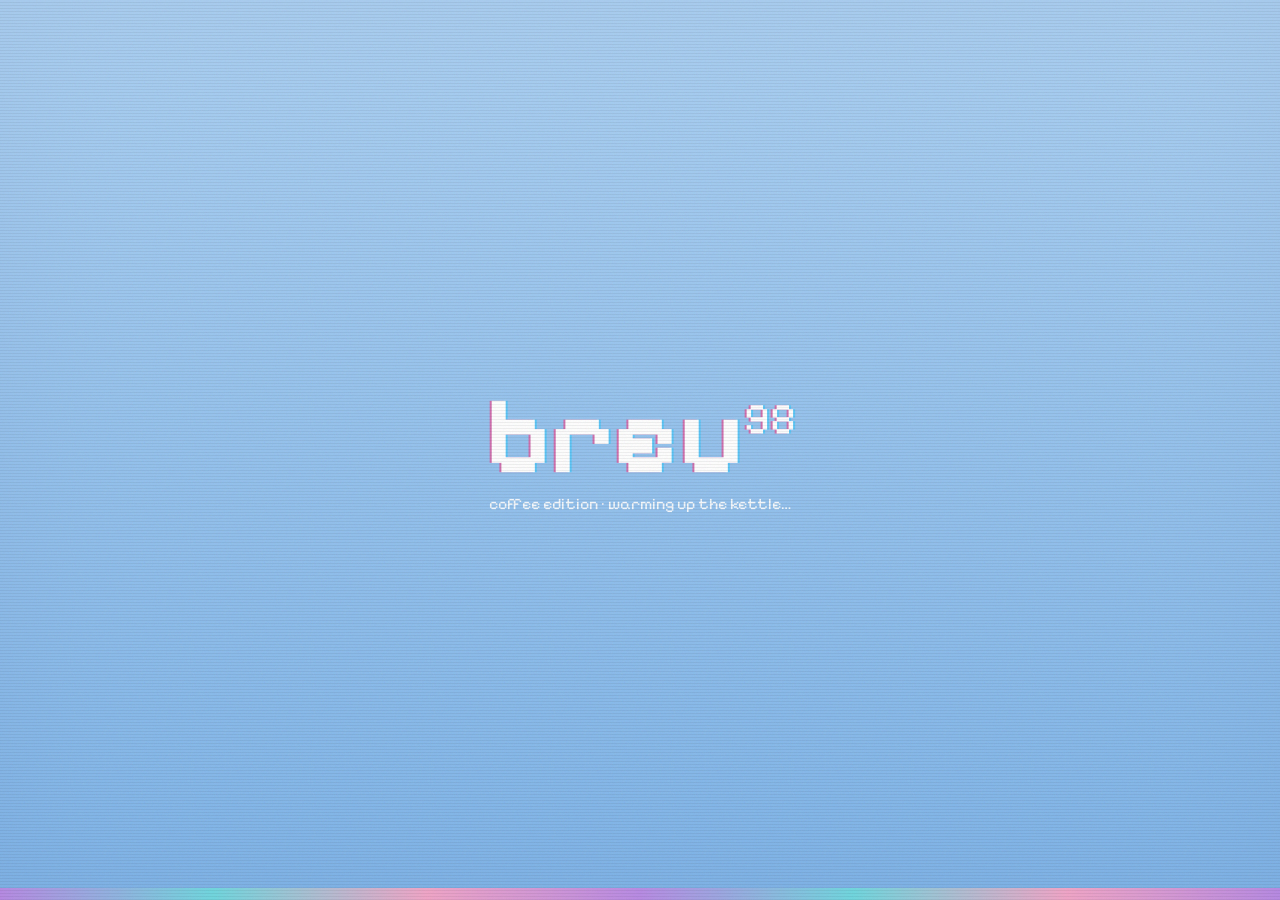
==== commit 44b25d53: "breu 98 v2: readable fonts, no glitch, sound on, richer wallpapers Credit Yirschen in readme; add ra" ====
--- a/index.html
+++ b/index.html
@@ -40,7 +40,7 @@
 }
 *, *::before, *::after { box-sizing: border-box; margin: 0; padding: 0; }
 html, body { height: 100%; }
-body { font: 12px/1.5 var(--ui); color: var(--text); background: var(--desk); overflow: hidden; -webkit-font-smoothing: none; }
+body { font: 13px/1.55 var(--ui); color: var(--text); background: var(--desk); overflow: hidden; -webkit-font-smoothing: antialiased; }
 button { font: inherit; color: inherit; }
 [hidden] { display: none !important; }
 
@@ -49,6 +49,9 @@
   background: radial-gradient(120% 90% at 70% 10%, var(--desk2), var(--desk) 60%); }
 .wall { position: absolute; inset: 0; pointer-events: none; }
 .wall svg { width: 100%; height: 100%; display: block; }
+.drift { animation: drift 70s ease-in-out infinite alternate; }
+.drift.slow { animation-duration: 120s; animation-direction: alternate-reverse; }
+@keyframes drift { from { transform: translateX(-35px); } to { transform: translateX(45px); } }
 .wall-sky, .wall-dream, .wall-holo { display: none; }
 [data-theme="sky"] .wall-sky, [data-theme="dream"] .wall-dream, [data-theme="holo"] .wall-holo { display: block; }
 .watermark { position: absolute; right: 18px; bottom: 14px; text-align: right; font-family: var(--px); color: #fff; opacity: .85; pointer-events: none; line-height: .9; }
@@ -58,7 +61,7 @@
 #icons { position: absolute; top: 8px; left: 6px; bottom: 8px; display: flex; flex-direction: column; flex-wrap: wrap; align-content: flex-start; gap: 4px; }
 .dicon { width: 78px; padding: 4px 2px; display: flex; flex-direction: column; align-items: center; gap: 3px; background: none; border: 0; cursor: pointer; color: #fff; }
 .dicon svg { width: 34px; height: 34px; image-rendering: pixelated; filter: drop-shadow(1px 1px 0 rgba(0,0,0,.25)); }
-.dicon span { font-size: 11px; line-height: 1.2; padding: 1px 3px; text-align: center; text-shadow: 1px 1px 0 rgba(0,0,0,.45); word-break: break-word; }
+.dicon span { font-size: 12px; line-height: 1.2; padding: 1px 3px; text-align: center; text-shadow: 1px 1px 0 rgba(0,0,0,.45); word-break: break-word; }
 .dicon:focus-visible span, .dicon.sel span { background: var(--sel); color: var(--sel-fg); outline: 1px dotted #fff; text-shadow: none; }
 .dicon:focus { outline: none; }
 
@@ -69,7 +72,7 @@
   background: linear-gradient(90deg, var(--title1), var(--title2)); cursor: move; user-select: none; touch-action: none; }
 .win:not(.focused) .win-title { background: linear-gradient(90deg, var(--title-off1), var(--title-off2)); }
 .win-title svg { width: 16px; height: 16px; flex: none; }
-.win-title h2 { flex: 1; font: 500 13px/1 var(--px); letter-spacing: .02em; white-space: nowrap; overflow: hidden; text-overflow: ellipsis; }
+.win-title h2 { flex: 1; font: 500 14px/1 var(--px); letter-spacing: .03em; white-space: nowrap; overflow: hidden; text-overflow: ellipsis; }
 .tbtn { width: 18px; height: 16px; flex: none; display: grid; place-items: center; background: var(--face); box-shadow: var(--out); border: 0; cursor: pointer; color: var(--text); padding: 0; }
 .tbtn:active { box-shadow: var(--in); }
 .tbtn svg { width: 10px; height: 10px; }
@@ -102,16 +105,16 @@
 .field { width: 100%; background: var(--field); border: 0; box-shadow: var(--in); padding: 3px 8px; font: 22px/1.1 var(--mono); color: var(--text); }
 .field:focus { outline: 1px dotted var(--text); outline-offset: -4px; }
 .field.sm { font: 12px/1.4 var(--ui); padding: 5px 8px; }
-label.lbl, .lbl { display: block; font-size: 11px; color: var(--text2); margin-bottom: 3px; }
+label.lbl, .lbl { display: block; font-size: 12px; color: var(--text2); margin-bottom: 3px; }
 fieldset.grp { border: 0; box-shadow: inset 1px 1px var(--sh), inset -1px -1px var(--hi), 1px 1px 0 var(--hi); padding: 14px 12px 12px; margin: 10px 0 12px; position: relative; }
-fieldset.grp > legend { font: 500 12px/1 var(--px); padding: 0 4px; background: var(--face); position: absolute; top: -6px; left: 8px; }
+fieldset.grp > legend { font: 700 12px/1 var(--ui); padding: 0 4px; background: var(--face); position: absolute; top: -6px; left: 8px; }
 .sunk { background: var(--field); box-shadow: var(--in); padding: 10px 12px; }
 .grid2 { display: grid; grid-template-columns: 1fr 1fr; gap: 12px; }
 .grid3 { display: grid; grid-template-columns: repeat(3, 1fr); gap: 10px; }
-h3.px { font: 500 20px/1.1 var(--px); margin-bottom: 2px; }
-.sub { color: var(--text2); font-size: 11px; margin-bottom: 12px; }
+h3.px { font: 500 22px/1.15 var(--px); letter-spacing: .02em; margin-bottom: 2px; }
+.sub { color: var(--text2); font-size: 12.5px; margin-bottom: 12px; }
 .muted { color: var(--text2); }
-.why { color: var(--text2); font-style: italic; font-size: 11px; }
+.why { color: var(--text2); font-style: italic; font-size: 12.5px; }
 .num { font-family: var(--mono); font-size: 17px; line-height: 1; }
 
 /* tabs (Win98 tab strip) */
@@ -134,7 +137,7 @@
 .params .v.num { font-weight: 400; font-size: 20px; }
 
 /* accordion */
-.acc { width: 100%; display: flex; align-items: center; gap: 8px; background: var(--face); box-shadow: var(--out); border: 0; padding: 6px 10px; cursor: pointer; font: 500 13px var(--px); text-align: left; }
+.acc { width: 100%; display: flex; align-items: center; gap: 8px; background: var(--face); box-shadow: var(--out); border: 0; padding: 6px 10px; cursor: pointer; font: 700 13px var(--ui); text-align: left; }
 .acc .pm { width: 11px; height: 11px; flex: none; background: var(--field); box-shadow: inset 0 0 0 1px var(--sh-dk); position: relative; }
 .acc .pm::before, .acc .pm::after { content: ''; position: absolute; background: var(--text); left: 2px; right: 2px; top: 5px; height: 1px; }
 .acc .pm::after { left: 5px; right: auto; width: 1px; top: 2px; bottom: 2px; height: auto; }
@@ -236,11 +239,9 @@
 #fx::after { content: ''; position: absolute; inset: 0; opacity: .09; background-size: 120px 120px;
   background-image: url("data:image/svg+xml,%3Csvg xmlns='http://www.w3.org/2000/svg' viewBox='0 0 256 256'%3E%3Cfilter id='n'%3E%3CfeTurbulence type='fractalNoise' baseFrequency='.9' numOctaves='3' stitchTiles='stitch'/%3E%3C/filter%3E%3Crect width='100%25' height='100%25' filter='url(%23n)'/%3E%3C/svg%3E");
   box-shadow: inset 0 0 120px rgba(40,10,60,.35); }
-body.fx .win-title h2, body.fx .dicon span, body.fx h3.px, body.fx .watermark, body.fx #boot .logo, body.fx .lcd .big {
-  text-shadow: -1.5px 0 rgba(255,40,120,.55), 1.5px 0 rgba(40,200,255,.55); }
-body.fx .dicon span { text-shadow: -1px 0 rgba(255,40,120,.6), 1px 0 rgba(40,200,255,.6), 1px 1px 0 rgba(0,0,0,.4); }
-body.fx #desktop { animation: flicker 6s infinite steps(1); }
-@keyframes flicker { 0%, 96%, 100% { filter: none; } 97% { filter: hue-rotate(8deg) saturate(1.2); transform: translateX(1px); } 98% { transform: translateX(-1px); } }
+body.fx .watermark, body.fx #boot .logo {
+  text-shadow: -2px 0 rgba(255,40,120,.55), 2px 0 rgba(40,200,255,.55); }
+body.fx .lcd .big { text-shadow: 0 0 6px color-mix(in srgb, var(--lcd-fg) 60%, transparent), -1px 0 rgba(255,40,120,.35), 1px 0 rgba(40,200,255,.35); }
 
 /* ── phones: windows go fullscreen ────────────────────── */
 @media (max-width: 700px) {
@@ -271,23 +272,66 @@
 <div id="desktop">
   <div class="wall wall-sky" aria-hidden="true">
     <svg viewBox="0 0 1000 700" preserveAspectRatio="xMidYMid slice" shape-rendering="crispEdges">
-      <g fill="#fff" opacity=".45">
-        <rect x="620" y="90" width="160" height="20"/><rect x="600" y="110" width="220" height="20"/><rect x="640" y="70" width="80" height="20"/><rect x="580" y="130" width="260" height="16"/>
-        <rect x="180" y="380" width="120" height="16"/><rect x="160" y="396" width="190" height="16"/><rect x="200" y="364" width="60" height="16"/>
-        <rect x="700" y="470" width="140" height="18"/><rect x="680" y="488" width="200" height="18"/><rect x="720" y="452" width="70" height="18"/>
+      <defs>
+        <radialGradient id="sun"><stop offset="0" stop-color="#fff6d8"/><stop offset=".4" stop-color="#ffe3f0" stop-opacity=".85"/><stop offset="1" stop-color="#ffe3f0" stop-opacity="0"/></radialGradient>
+        <linearGradient id="sg" x1="0" y1="0" x2="0" y2="1"><stop offset="0" stop-color="#ffc6e2" stop-opacity=".1"/><stop offset="1" stop-color="#ffc6e2" stop-opacity=".6"/></linearGradient>
+        <g id="cl">
+          <rect x="60" y="0" width="80" height="20" fill="#fff"/><rect x="150" y="10" width="50" height="12" fill="#fff"/>
+          <rect x="30" y="20" width="180" height="20" fill="#fff"/><rect x="0" y="40" width="260" height="20" fill="#fff"/>
+          <rect x="12" y="60" width="236" height="12" fill="#d6e9ff"/><rect x="40" y="72" width="170" height="6" fill="#c3dcfa"/>
+        </g>
+      </defs>
+      <circle cx="870" cy="110" r="130" fill="url(#sun)" shape-rendering="auto"/>
+      <g fill="none" stroke-width="9" opacity=".5">
+        <path d="M200 545 A230 230 0 0 1 660 545" stroke="#ff9ec8"/><path d="M209 545 A221 221 0 0 1 651 545" stroke="#ffd59e"/>
+        <path d="M218 545 A212 212 0 0 1 642 545" stroke="#fff3a0"/><path d="M227 545 A203 203 0 0 1 633 545" stroke="#b8f0c8"/>
+        <path d="M236 545 A194 194 0 0 1 624 545" stroke="#a8d8ff"/><path d="M245 545 A185 185 0 0 1 615 545" stroke="#c9a8f0"/>
       </g>
-      <g fill="#ffd6e8" opacity=".5"><rect x="860" y="220" width="6" height="6"/><rect x="420" y="160" width="4" height="4"/><rect x="320" y="90" width="6" height="6"/><rect x="520" y="560" width="4" height="4"/></g>
+      <g opacity=".55">
+        <g class="drift slow"><use href="#cl" transform="translate(140 300) scale(.6)"/></g>
+        <g class="drift"><use href="#cl" transform="translate(460 170) scale(.45)"/></g>
+      </g>
+      <g fill="none" stroke="#5a7fb8" stroke-width="2" opacity=".6">
+        <path d="M560 230 l6 5 l6 -5"/><path d="M580 220 l5 4 l5 -4"/><path d="M548 212 l4 3 l4 -3"/>
+      </g>
+      <rect x="0" y="540" width="1000" height="160" fill="url(#sg)"/>
+      <g id="sky-grid" stroke="#fff" stroke-width="1.5" opacity=".45" shape-rendering="auto"></g>
+      <rect x="0" y="538" width="1000" height="3" fill="#fff" opacity=".7"/>
+      <g id="sky-sparkles"></g>
+      <g opacity=".8">
+        <g class="drift"><use href="#cl" transform="translate(600 70)"/></g>
+        <g class="drift slow"><use href="#cl" transform="translate(690 440) scale(.8)"/></g>
+        <g class="drift"><use href="#cl" transform="translate(-40 610) scale(.9)"/></g>
+      </g>
     </svg>
   </div>
   <div class="wall wall-dream" aria-hidden="true">
     <svg viewBox="0 0 1000 700" preserveAspectRatio="xMidYMid slice" shape-rendering="crispEdges">
       <defs><linearGradient id="dg" x1="0" y1="0" x2="0" y2="1"><stop offset="0" stop-color="#b9a2ee"/><stop offset=".65" stop-color="#e3b8ea"/><stop offset="1" stop-color="#f7c6de"/></linearGradient></defs>
+      <defs><linearGradient id="ss" x1="0" y1="0" x2="1" y2="0"><stop offset="0" stop-color="#fff" stop-opacity="0"/><stop offset="1" stop-color="#fff"/></linearGradient></defs>
       <rect width="1000" height="700" fill="url(#dg)"/>
+      <g id="dream-stars" fill="#fff"></g>
+      <line x1="540" y1="120" x2="650" y2="62" stroke="url(#ss)" stroke-width="3" shape-rendering="auto"/>
+      <rect x="648" y="59" width="6" height="6" fill="#fff"/>
+      <circle cx="760" cy="170" r="70" fill="#fff" opacity=".18" shape-rendering="auto"/>
       <circle cx="760" cy="170" r="62" fill="#fff7fd"/><circle cx="790" cy="150" r="58" fill="#c9aef0"/>
-      <g fill="#fff"><rect x="220" y="110" width="4" height="4"/><rect x="420" y="70" width="6" height="6"/><rect x="600" y="260" width="4" height="4"/><rect x="900" y="80" width="6" height="6"/><rect x="120" y="240" width="4" height="4"/><rect x="520" y="150" width="4" height="4"/>
-        <rect x="336" y="200" width="2" height="10"/><rect x="332" y="204" width="10" height="2"/></g>
+      <g transform="translate(200 150)">
+        <circle r="24" fill="#f7c6de"/><rect x="-24" y="-3" width="48" height="5" fill="#e6a4cc"/><rect x="-20" y="8" width="40" height="4" fill="#e6a4cc"/>
+        <ellipse rx="44" ry="9" fill="none" stroke="#fff" stroke-width="3" opacity=".85" transform="rotate(-18)" shape-rendering="auto"/>
+      </g>
+      <g id="dream-city" opacity=".85"></g>
       <g fill="#9a7fe0" opacity=".75"><rect x="0" y="560" width="1000" height="140"/><rect x="40" y="530" width="220" height="30"/><rect x="90" y="505" width="120" height="25"/><rect x="560" y="520" width="300" height="40"/><rect x="620" y="490" width="160" height="30"/></g>
       <g fill="#b99af0" opacity=".8"><rect x="0" y="610" width="1000" height="90"/><rect x="300" y="585" width="240" height="25"/><rect x="820" y="590" width="180" height="20"/></g>
+      <g fill="#5f46ad"><rect x="905" y="250" width="9" height="400"/><rect x="872" y="272" width="76" height="6"/><rect x="884" y="300" width="52" height="5"/>
+        <rect x="874" y="266" width="4" height="6"/><rect x="942" y="266" width="4" height="6"/><rect x="886" y="294" width="4" height="6"/><rect x="930" y="294" width="4" height="6"/></g>
+      <g fill="none" stroke="#5f46ad" stroke-width="2" opacity=".85" shape-rendering="auto">
+        <path d="M876 268 Q 560 360 -20 300"/><path d="M944 268 Q 985 292 1020 290"/>
+        <path d="M888 296 Q 560 400 -20 350"/><path d="M932 296 Q 980 322 1020 320"/>
+      </g>
+      <g fill="#fbe3f5" opacity=".7">
+        <g class="drift slow"><rect x="120" y="330" width="90" height="12"/><rect x="100" y="342" width="150" height="12"/><rect x="130" y="354" width="80" height="8" fill="#e9c6ef"/></g>
+        <g class="drift"><rect x="420" y="250" width="70" height="10"/><rect x="400" y="260" width="120" height="10"/></g>
+      </g>
     </svg>
   </div>
   <div class="wall wall-holo" aria-hidden="true">
@@ -302,8 +346,18 @@
           <feDisplacementMap in="SourceGraphic" scale="260" xChannelSelector="R" yChannelSelector="G"/>
           <feGaussianBlur stdDeviation="3"/>
         </filter>
+        <radialGradient id="bub" cx=".35" cy=".3" r=".75"><stop offset="0" stop-color="#fff" stop-opacity=".9"/><stop offset=".22" stop-color="#fff" stop-opacity=".12"/><stop offset="1" stop-color="#d8f4ff" stop-opacity=".3"/></radialGradient>
+        <linearGradient id="iri" x1="0" y1="0" x2="1" y2="1"><stop offset="0" stop-color="#ffb3e0"/><stop offset=".5" stop-color="#a8f0ff"/><stop offset="1" stop-color="#fff3a8"/></linearGradient>
+        <linearGradient id="gloss" x1="0" y1="0" x2="1" y2="1"><stop offset=".3" stop-color="#fff" stop-opacity="0"/><stop offset=".48" stop-color="#fff" stop-opacity=".22"/><stop offset=".52" stop-color="#fff" stop-opacity=".08"/><stop offset=".7" stop-color="#fff" stop-opacity="0"/></linearGradient>
       </defs>
       <rect x="-150" y="-150" width="1300" height="1000" fill="url(#hg)" filter="url(#warp)"/>
+      <rect width="1000" height="700" fill="url(#gloss)"/>
+      <g opacity=".22" shape-rendering="crispEdges">
+        <g transform="translate(640 50)"><rect width="300" height="200" fill="#fff"/><rect x="3" y="3" width="294" height="16" fill="#0b4fd1"/><rect x="8" y="26" width="284" height="166" fill="#b9d4ff"/></g>
+        <g transform="translate(560 320)"><rect width="220" height="150" fill="#fff"/><rect x="3" y="3" width="214" height="16" fill="#ff8ab8"/><rect x="8" y="26" width="204" height="116" fill="#e6d4ff"/></g>
+        <g transform="translate(820 290)"><rect width="150" height="70" fill="#fff"/><rect x="3" y="3" width="144" height="14" fill="#0b4fd1"/><rect x="12" y="30" width="16" height="16" fill="#ff5a7a"/><rect x="38" y="34" width="90" height="4" fill="#4d4b60"/><rect x="38" y="42" width="60" height="4" fill="#4d4b60"/></g>
+      </g>
+      <g id="holo-bits" shape-rendering="auto"></g>
     </svg>
   </div>
   <div class="watermark" aria-hidden="true"><span>coffee edition</span><b>breu 98</b></div>
@@ -503,6 +557,7 @@
 <template id="t-readme">
   <div class="sunk" style="font:18px/1.35 var(--mono); white-space:pre-wrap; min-height:100%;">breu 98 — coffee edition
 ========================
+created by Yirschen
 
 Brew.exe     ratios, water &amp; yield for 13 methods,
              step-by-step guides and dial-in tips
@@ -515,7 +570,9 @@
 Built on SCA brewing science.
 All calculations are estimates.
 
-tip: Start → Display Properties to change themes.</div>
+tip: Start → Display Properties to change themes.
+
+(c) Yirschen. made with love and too much coffee.</div>
 </template>
 <script>
 const METHODS = {
@@ -1083,7 +1140,8 @@
   get(k, d) { try { const v = localStorage.getItem('breu98:' + k); return v == null ? d : JSON.parse(v); } catch { return d; } },
   set(k, v) { try { localStorage.setItem('breu98:' + k, JSON.stringify(v)); } catch {} },
 };
-const settings = Object.assign({ theme: 'sky', fx: true, pop: true, snd: false }, store.get('settings', {}));
+const settings = Object.assign({ theme: 'sky', fx: true, pop: true, snd: true }, store.get('settings', {}));
+if (settings.v !== 2) { settings.snd = true; settings.v = 2; }
 const saveSettings = () => store.set('settings', settings);
 
 // ── PIXEL ICONS ───────────────────────────────────────────────────────────────
@@ -1815,6 +1873,45 @@
 
 // ── INIT ──────────────────────────────────────────────────────────────────────
 
+function decorateWalls() {
+  let s = 7;
+  const rnd = () => (s = (s * 16807) % 2147483647) / 2147483647;
+  const spark = (x, y, u, c, o) => `<g fill="${c}" opacity="${o.toFixed(2)}"><rect x="${x}" y="${y - 2 * u}" width="${u}" height="${5 * u}"/><rect x="${x - 2 * u}" y="${y}" width="${5 * u}" height="${u}"/></g>`;
+  const heart = (x, y, k) => `<path transform="translate(${x} ${y}) scale(${k.toFixed(2)})" fill="#ffb3d6" d="M-6 -4h4v-2h4v2h4v4h-2v2h-2v2h-2v2h-2v-2h-2v-2h-2v-2h-2z"/>`;
+
+  let h = '';
+  for (let i = 0; i < 24; i++) h += spark(150 + rnd() * 850 | 0, rnd() * 500 | 0, rnd() < .3 ? 3 : 2, rnd() < .5 ? '#fff' : '#ffd6ec', .55 + rnd() * .4);
+  for (let i = 0; i < 6; i++) h += heart(150 + rnd() * 850 | 0, 60 + rnd() * 420 | 0, .8 + rnd() * .6);
+  $('#sky-sparkles').innerHTML = h;
+
+  let g = '';
+  for (let xb = -1480; xb <= 2480; xb += 110) g += `<line x1="${(500 + (xb - 500) * .12).toFixed(1)}" y1="540" x2="${xb}" y2="700"/>`;
+  for (let k = 1; k <= 9; k++) { const y = (540 + 160 * (k / 9) ** 2).toFixed(1); g += `<line x1="0" y1="${y}" x2="1000" y2="${y}"/>`; }
+  $('#sky-grid').innerHTML = g;
+
+  let st = '';
+  for (let i = 0; i < 70; i++) { const z = rnd() < .8 ? 2 : 4; st += `<rect x="${rnd() * 1000 | 0}" y="${rnd() * 440 | 0}" width="${z}" height="${z}" opacity="${(.4 + rnd() * .6).toFixed(2)}"/>`; }
+  for (let i = 0; i < 8; i++) st += spark(150 + rnd() * 850 | 0, 20 + rnd() * 380 | 0, 2, '#fff', .9);
+  $('#dream-stars').innerHTML = st;
+
+  let c = '', x = -10;
+  while (x < 1010) {
+    const w = 30 + rnd() * 50 | 0, hh = 50 + rnd() * 120 | 0, top = 560 - hh;
+    c += `<rect x="${x}" y="${top}" width="${w}" height="${hh}" fill="#8c72d8"/>`;
+    for (let wy = top + 8; wy < 548; wy += 14)
+      for (let wx = x + 6; wx < x + w - 8; wx += 12)
+        if (rnd() < .28) c += `<rect x="${wx}" y="${wy}" width="5" height="6" fill="#ffe9b0" opacity=".85"/>`;
+    x += w + (rnd() * 6 | 0);
+  }
+  $('#dream-city').innerHTML = c;
+
+  let b = '';
+  for (let i = 0; i < 9; i++) b += `<circle cx="${200 + rnd() * 800 | 0}" cy="${rnd() * 650 | 0}" r="${14 + rnd() * 46 | 0}" fill="url(#bub)" stroke="url(#iri)" stroke-width="2" opacity=".75"/>`;
+  for (let i = 0; i < 16; i++) b += spark(150 + rnd() * 850 | 0, rnd() * 650 | 0, 2, '#fff', .75);
+  $('#holo-bits').innerHTML = b;
+}
+
+decorateWalls();
 selectMethod('V60');
 buildDrinks();
 renderBrews(); renderBin();
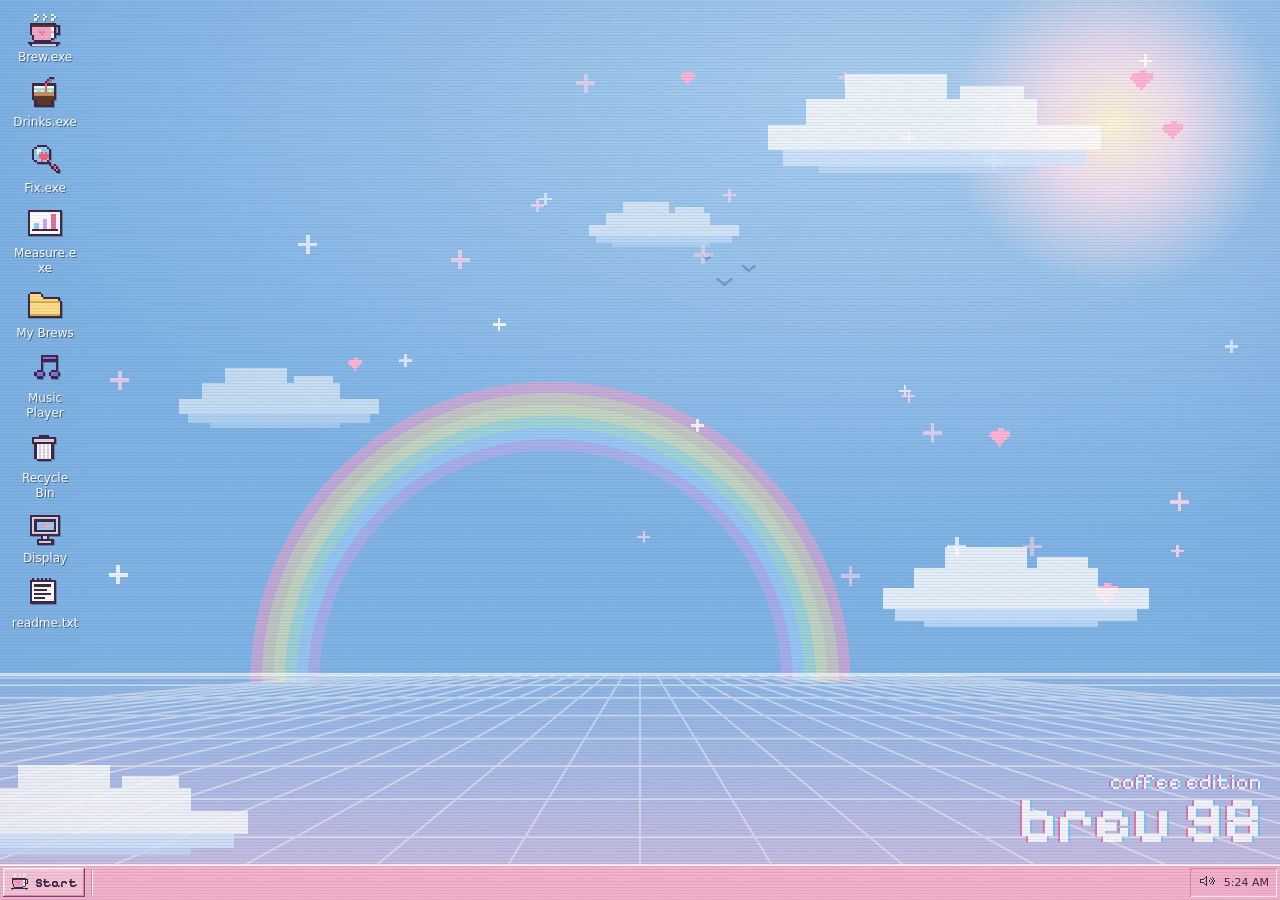
==== commit 9e9cb5a4: "breu 98 v4: faster, safer, richer sound, legal notes Split into index.html + styles.css + app.js so " ====
--- a/index.html
+++ b/index.html
@@ -4,268 +4,20 @@
 <meta charset="UTF-8">
 <meta name="viewport" content="width=device-width, initial-scale=1.0, viewport-fit=cover">
 <title>breu 98 — Coffee Brewing Assistant</title>
-<link rel="preconnect" href="https://fonts.googleapis.com">
-<link rel="preconnect" href="https://fonts.gstatic.com" crossorigin>
-<link href="https://fonts.googleapis.com/css2?family=Pixelify+Sans:wght@400;500;700&family=VT323&display=swap" rel="stylesheet">
-<style>
-:root, [data-theme="sky"] {
-  --desk:#7db3e8; --desk2:#a9cff2;
-  --face:#f9c6d8; --face-lt:#fde3ec; --hi:#ffffff; --sh:#d98aa9; --sh-dk:#7c4870;
-  --title1:#b98be6; --title2:#f3a6c8; --title-fg:#fff; --title-off1:#c9b6d6; --title-off2:#ead4e2;
-  --field:#fff7fb; --text:#3a2344; --text2:#7a5a86; --accent:#6fd9e0; --sel:#b98be6; --sel-fg:#fff;
-  --lcd-bg:#2b1d3f; --lcd-fg:#ffb3dc; --task:#f7b3cf;
-  --under:#d6a21e; --ideal:#3a9c64; --over:#e0506f;
-}
-[data-theme="dream"] {
-  --desk:#c7b3ec; --desk2:#e6d6f7;
-  --face:#efd9f7; --face-lt:#fbf0ff; --hi:#ffffff; --sh:#bfa0dc; --sh-dk:#5f3f95;
-  --title1:#6f4fd0; --title2:#b596f2; --title-fg:#fff; --title-off1:#b7aacd; --title-off2:#ddd2ea;
-  --field:#fdf8ff; --text:#2f2352; --text2:#6f5a94; --accent:#f59ad0; --sel:#8a68e0; --sel-fg:#fff;
-  --lcd-bg:#1e1640; --lcd-fg:#c9b3ff; --task:#d9c6f2;
-}
-[data-theme="holo"] {
-  --desk:#4f79c8; --desk2:#8fb1ea;
-  --face:#ece9e0; --face-lt:#f7f5ef; --hi:#ffffff; --sh:#aca899; --sh-dk:#4d4b60;
-  --title1:#0b4fd1; --title2:#5c9cf5; --title-fg:#fff; --title-off1:#8d9bb8; --title-off2:#c3cbdc;
-  --field:#ffffff; --text:#1d2340; --text2:#5a6280; --accent:#e8739c; --sel:#2a62d6; --sel-fg:#fff;
-  --lcd-bg:#0f1b3a; --lcd-fg:#8fd8ff; --task:#c9d6ee;
-}
-:root {
-  --ui: Tahoma, Verdana, "Segoe UI", system-ui, sans-serif;
-  --px: "Pixelify Sans", Tahoma, system-ui, sans-serif;
-  --mono: "VT323", "Courier New", ui-monospace, monospace;
-  --tb-h: 36px;
-  --out: inset -1px -1px var(--sh-dk), inset 1px 1px var(--hi), inset -2px -2px var(--sh), inset 2px 2px var(--face-lt);
-  --in:  inset 1px 1px var(--sh), inset -1px -1px var(--hi), inset 2px 2px var(--sh-dk), inset -2px -2px var(--face-lt);
-}
-*, *::before, *::after { box-sizing: border-box; margin: 0; padding: 0; }
-html, body { height: 100%; }
-body { font: 13px/1.55 var(--ui); color: var(--text); background: var(--desk); overflow: hidden; -webkit-font-smoothing: antialiased; }
-button { font: inherit; color: inherit; }
-[hidden] { display: none !important; }
-
-/* ── desktop + wallpapers ─────────────────────────────── */
-#desktop { position: fixed; inset: 0 0 calc(var(--tb-h) + env(safe-area-inset-bottom, 0px)) 0; overflow: hidden;
-  background: radial-gradient(120% 90% at 70% 10%, var(--desk2), var(--desk) 60%); }
-.wall { position: absolute; inset: 0; pointer-events: none; }
-.wall svg { width: 100%; height: 100%; display: block; }
-.drift { animation: drift 70s ease-in-out infinite alternate; }
-.drift.slow { animation-duration: 120s; animation-direction: alternate-reverse; }
-@keyframes drift { from { transform: translateX(-35px); } to { transform: translateX(45px); } }
-.wall-sky, .wall-dream, .wall-holo { display: none; }
-[data-theme="sky"] .wall-sky, [data-theme="dream"] .wall-dream, [data-theme="holo"] .wall-holo { display: block; }
-.watermark { position: absolute; right: 18px; bottom: 14px; text-align: right; font-family: var(--px); color: #fff; opacity: .85; pointer-events: none; line-height: .9; }
-.watermark b { display: block; font-size: clamp(34px, 7vw, 64px); font-weight: 700; }
-.watermark span { font-size: clamp(14px, 2.4vw, 22px); }
-
-#icons { position: absolute; top: 8px; left: 6px; bottom: 8px; display: flex; flex-direction: column; flex-wrap: wrap; align-content: flex-start; gap: 4px; }
-.dicon { width: 78px; padding: 4px 2px; display: flex; flex-direction: column; align-items: center; gap: 3px; background: none; border: 0; cursor: pointer; color: #fff; }
-.dicon svg { width: 34px; height: 34px; image-rendering: pixelated; filter: drop-shadow(1px 1px 0 rgba(0,0,0,.25)); }
-.dicon span { font-size: 12px; line-height: 1.2; padding: 1px 3px; text-align: center; text-shadow: 1px 1px 0 rgba(0,0,0,.45); word-break: break-word; }
-.dicon:focus-visible span, .dicon.sel span { background: var(--sel); color: var(--sel-fg); outline: 1px dotted #fff; text-shadow: none; }
-.dicon:focus { outline: none; }
-
-/* ── windows ──────────────────────────────────────────── */
-.win { position: absolute; display: flex; flex-direction: column; background: var(--face); box-shadow: var(--out), 4px 6px 0 rgba(40,20,70,.18); padding: 3px; min-width: 250px; min-height: 120px; max-width: 100%; max-height: 100%; }
-.win.max { left: 0 !important; top: 0 !important; width: 100% !important; height: 100% !important; }
-.win-title { flex: none; height: 22px; display: flex; align-items: center; gap: 5px; padding: 0 2px 0 4px; color: var(--title-fg);
-  background: linear-gradient(90deg, var(--title1), var(--title2)); cursor: move; user-select: none; touch-action: none; }
-.win:not(.focused) .win-title { background: linear-gradient(90deg, var(--title-off1), var(--title-off2)); }
-.win-title svg { width: 16px; height: 16px; flex: none; }
-.win-title h2 { flex: 1; font: 500 14px/1 var(--px); letter-spacing: .03em; white-space: nowrap; overflow: hidden; text-overflow: ellipsis; }
-.tbtn { width: 18px; height: 16px; flex: none; display: grid; place-items: center; background: var(--face); box-shadow: var(--out); border: 0; cursor: pointer; color: var(--text); padding: 0; }
-.tbtn:active { box-shadow: var(--in); }
-.tbtn svg { width: 10px; height: 10px; }
-.tbtn.close { margin-left: 2px; }
-.win-menu { flex: none; display: flex; gap: 2px; padding: 2px 0; }
-.win-menu button { background: none; border: 0; padding: 1px 7px; cursor: pointer; }
-.win-menu button:hover { box-shadow: var(--out); }
-.win-menu u { text-decoration: underline; }
-.win-body { flex: 1; overflow: auto; padding: 12px; background: var(--face); min-height: 0; }
-.win-status { flex: none; display: flex; gap: 2px; margin-top: 2px; font-size: 11px; }
-.win-status > * { box-shadow: inset 1px 1px var(--sh), inset -1px -1px var(--hi); padding: 1px 6px; white-space: nowrap; overflow: hidden; text-overflow: ellipsis; }
-.win-status > :first-child { flex: 1; }
-.win .grip { position: absolute; right: 2px; bottom: 2px; width: 14px; height: 14px; cursor: nwse-resize; touch-action: none;
-  background: linear-gradient(135deg, transparent 50%, var(--sh-dk) 50% 56%, transparent 56% 66%, var(--sh-dk) 66% 72%, transparent 72% 82%, var(--sh-dk) 82% 88%, transparent 88%); }
-.win.max .grip { display: none; }
-
-/* scrollbars */
-.win-body, .scroll { scrollbar-color: var(--sh) var(--face-lt); }
-.win-body::-webkit-scrollbar, .scroll::-webkit-scrollbar { width: 16px; height: 16px; }
-.win-body::-webkit-scrollbar-track, .scroll::-webkit-scrollbar-track { background: repeating-conic-gradient(var(--face-lt) 0 25%, var(--face) 0 50%) 0 0 / 2px 2px; }
-.win-body::-webkit-scrollbar-thumb, .scroll::-webkit-scrollbar-thumb { background: var(--face); box-shadow: var(--out); }
-
-/* ── controls ─────────────────────────────────────────── */
-.btn { background: var(--face); box-shadow: var(--out); border: 0; padding: 4px 12px; min-height: 28px; cursor: pointer; display: inline-flex; align-items: center; justify-content: center; gap: 6px; white-space: nowrap; }
-.btn:active, .btn.on { box-shadow: var(--in); }
-.btn.on { background: repeating-conic-gradient(var(--hi) 0 25%, var(--face-lt) 0 50%) 0 0 / 2px 2px; font-weight: 700; }
-.btn:focus-visible, .tab:focus-visible, .acc:focus-visible { outline: 1px dotted var(--text); outline-offset: -5px; }
-.btn svg { width: 16px; height: 16px; }
-.btn-row { display: flex; flex-wrap: wrap; gap: 4px; }
-.field { width: 100%; background: var(--field); border: 0; box-shadow: var(--in); padding: 3px 8px; font: 22px/1.1 var(--mono); color: var(--text); }
-.field:focus { outline: 1px dotted var(--text); outline-offset: -4px; }
-.field.sm { font: 12px/1.4 var(--ui); padding: 5px 8px; }
-label.lbl, .lbl { display: block; font-size: 12px; color: var(--text2); margin-bottom: 3px; }
-fieldset.grp { border: 0; box-shadow: inset 1px 1px var(--sh), inset -1px -1px var(--hi), 1px 1px 0 var(--hi); padding: 14px 12px 12px; margin: 10px 0 12px; position: relative; }
-fieldset.grp > legend { font: 700 12px/1 var(--ui); padding: 0 4px; background: var(--face); position: absolute; top: -6px; left: 8px; }
-.sunk { background: var(--field); box-shadow: var(--in); padding: 10px 12px; }
-.grid2 { display: grid; grid-template-columns: 1fr 1fr; gap: 12px; }
-.grid3 { display: grid; grid-template-columns: repeat(3, 1fr); gap: 10px; }
-h3.px { font: 500 22px/1.15 var(--px); letter-spacing: .02em; margin-bottom: 2px; }
-.sub { color: var(--text2); font-size: 12.5px; margin-bottom: 12px; }
-.muted { color: var(--text2); }
-.why { color: var(--text2); font-style: italic; font-size: 12.5px; }
-.num { font-family: var(--mono); font-size: 17px; line-height: 1; }
-
-/* tabs (Win98 tab strip) */
-.tabs { display: flex; flex-wrap: wrap; gap: 0; padding-left: 2px; position: relative; z-index: 1; }
-.tab { background: var(--face); border: 0; padding: 3px 10px 4px; cursor: pointer; margin-top: 3px;
-  box-shadow: inset 1px 1px var(--hi), inset -1px 0 var(--sh-dk), inset -2px 0 var(--sh), inset 2px 2px var(--face-lt); border-radius: 3px 3px 0 0; }
-.tab[aria-selected="true"] { margin: 0 -2px -1px; padding: 5px 12px 6px; font-weight: 700; z-index: 2; position: relative; }
-.tabpanel { box-shadow: var(--out); padding: 12px; background: var(--face); margin-bottom: 10px; }
-
-/* LCD readouts */
-.lcd { background: var(--lcd-bg); box-shadow: var(--in); color: var(--lcd-fg); padding: 8px 12px; text-shadow: 0 0 6px color-mix(in srgb, var(--lcd-fg) 60%, transparent); }
-.lcd .lbl { color: color-mix(in srgb, var(--lcd-fg) 70%, transparent); }
-.lcd .big { font: 52px/1 var(--mono); font-variant-numeric: tabular-nums; }
-.lcd .unit { font-size: 11px; opacity: .75; }
-
-/* params */
-.params { display: flex; flex-wrap: wrap; gap: 6px 22px; }
-.params > div { min-width: 70px; }
-.params .v { font-size: 12px; font-weight: 700; }
-.params .v.num { font-weight: 400; font-size: 20px; }
-
-/* accordion */
-.acc { width: 100%; display: flex; align-items: center; gap: 8px; background: var(--face); box-shadow: var(--out); border: 0; padding: 6px 10px; cursor: pointer; font: 700 13px var(--ui); text-align: left; }
-.acc .pm { width: 11px; height: 11px; flex: none; background: var(--field); box-shadow: inset 0 0 0 1px var(--sh-dk); position: relative; }
-.acc .pm::before, .acc .pm::after { content: ''; position: absolute; background: var(--text); left: 2px; right: 2px; top: 5px; height: 1px; }
-.acc .pm::after { left: 5px; right: auto; width: 1px; top: 2px; bottom: 2px; height: auto; }
-.acc[aria-expanded="true"] .pm::after { display: none; }
-.acc-body { background: var(--field); box-shadow: var(--in); padding: 12px 14px; margin: 2px 0 8px; }
-ol.steps, ul.tips { list-style: none; display: flex; flex-direction: column; gap: 10px; }
-ol.steps li, ul.tips li { display: grid; grid-template-columns: 24px 1fr; gap: 2px 8px; }
-ol.steps .n, ul.tips .n { font: 18px/1.1 var(--mono); color: var(--text2); }
-
-/* spectrum track (blocky progress bar) */
-.spec { position: relative; height: 22px; box-shadow: var(--in); background: var(--field); padding: 3px; }
-.spec-fill { height: 100%; background: linear-gradient(90deg, #6f8fd8 0%, var(--under) 22%, var(--ideal) 50%, var(--over) 78%, #4a1830 100%);
-  -webkit-mask: repeating-linear-gradient(90deg, #000 0 9px, transparent 9px 11px); mask: repeating-linear-gradient(90deg, #000 0 9px, transparent 9px 11px); }
-.spec-thumb { position: absolute; top: -10px; width: 14px; height: 14px; margin-left: -7px; opacity: 0; transition: left .35s cubic-bezier(.34,1.56,.64,1), opacity .2s; }
-.spec-thumb svg { width: 14px; height: 14px; }
-.spec-legend { display: flex; justify-content: space-between; font: 15px/1.2 var(--mono); color: var(--text2); margin-top: 4px; }
-
-/* badges */
-.badge { display: inline-block; padding: 2px 10px; font: 500 12px var(--px); color: #fff; box-shadow: var(--out); }
-
-/* drinks */
-.drink-grid { display: grid; grid-template-columns: repeat(auto-fill, minmax(190px, 1fr)); gap: 8px; }
-.drink { background: var(--face); box-shadow: var(--out); padding: 10px; }
-.drink.open { box-shadow: var(--in); background: var(--field); grid-column: 1 / -1; }
-.drink-hd { width: 100%; display: grid; grid-template-columns: 34px 1fr; gap: 10px; text-align: left; background: none; border: 0; cursor: pointer; align-items: start; padding: 0; }
-.drink-hd:focus-visible { outline: 1px dotted var(--text); outline-offset: 3px; }
-.drink .h4 { display: block; font: 500 15px/1.1 var(--px); }
-.drink .serve { display: block; font-size: 10px; letter-spacing: .06em; text-transform: uppercase; color: var(--text2); margin: 2px 0 4px; }
-.drink .tag { display: block; font-size: 11px; color: var(--text2); }
-.glass { width: 30px; height: 44px; display: flex; flex-direction: column; box-shadow: 0 0 0 2px var(--sh-dk), inset 0 0 0 1px rgba(255,255,255,.4); border-radius: 0 0 6px 6px; overflow: hidden; margin-top: 3px; }
-.glass i { display: block; }
-.recipe { grid-column: 1 / -1; border-top: 1px solid var(--sh); padding-top: 10px; margin-top: 4px; }
-.recipe-foot { display: flex; justify-content: space-between; border-top: 1px dotted var(--sh); margin-top: 10px; padding-top: 6px; }
-.layers { display: flex; flex-wrap: wrap; gap: 4px 12px; margin-top: 8px; font-size: 11px; color: var(--text2); }
-.layers i { display: inline-block; width: 10px; height: 10px; box-shadow: 0 0 0 1px var(--sh-dk); margin-right: 4px; vertical-align: -1px; }
-
-/* symptom chips */
-.sym-grid { display: grid; grid-template-columns: 1fr 1fr; gap: 6px; margin-bottom: 14px; }
-.sym-grid .btn { justify-content: flex-start; min-height: 34px; }
-
-/* list view (My Brews / Bin) */
-.listview { background: var(--field); box-shadow: var(--in); overflow: auto; }
-.listview table { width: 100%; border-collapse: collapse; font-size: 12px; }
-.listview th { position: sticky; top: 0; background: var(--face); box-shadow: var(--out); text-align: left; font-weight: 400; padding: 3px 8px; white-space: nowrap; }
-.listview td { padding: 4px 8px; white-space: nowrap; }
-.listview tr.sel td { background: var(--sel); color: var(--sel-fg); }
-.listview tbody tr { cursor: pointer; }
-.empty { padding: 28px 12px; text-align: center; color: var(--text2); }
-
-/* chart */
-.chart svg { width: 100%; max-width: 460px; display: block; margin: 0 auto; }
-
-/* ── taskbar + start menu ─────────────────────────────── */
-#taskbar { position: fixed; left: 0; right: 0; bottom: 0; height: calc(var(--tb-h) + env(safe-area-inset-bottom, 0px)); padding: 4px 3px calc(3px + env(safe-area-inset-bottom, 0px));
-  display: flex; gap: 4px; align-items: stretch; background: var(--task); box-shadow: inset 0 1px var(--face-lt), inset 0 2px var(--hi); z-index: 5000; }
-#start-btn { font: 700 13px var(--px); padding: 0 8px; min-height: 0; }
-#start-btn svg { width: 18px; height: 18px; }
-.tb-sep { width: 2px; box-shadow: inset 1px 0 var(--sh), inset -1px 0 var(--hi); margin: 2px 2px; }
-#tasks { flex: 1; display: flex; gap: 3px; min-width: 0; overflow: hidden; }
-#tasks .btn { min-height: 0; flex: 0 1 160px; min-width: 36px; justify-content: flex-start; padding: 0 8px; overflow: hidden; }
-#tasks .btn span { overflow: hidden; text-overflow: ellipsis; }
-#tray { display: flex; align-items: center; gap: 6px; padding: 0 8px; box-shadow: inset 1px 1px var(--sh), inset -1px -1px var(--hi); }
-#tray button { background: none; border: 0; cursor: pointer; display: grid; place-items: center; padding: 2px; }
-#tray svg { width: 16px; height: 16px; }
-#clock { font-size: 11px; white-space: nowrap; }
-#start-menu { position: fixed; left: 3px; bottom: calc(var(--tb-h) + env(safe-area-inset-bottom, 0px) - 2px); z-index: 6000; display: flex; background: var(--face); box-shadow: var(--out), 4px 4px 0 rgba(40,20,70,.2); padding: 3px; min-width: 220px; }
-#start-menu .banner { width: 26px; background: linear-gradient(0deg, var(--title1), var(--title2)); color: #fff; font: 700 17px var(--px); writing-mode: vertical-rl; transform: rotate(180deg); padding: 8px 0; letter-spacing: .04em; }
-#start-menu .banner em { font-style: normal; font-weight: 400; opacity: .8; }
-#start-menu ul { list-style: none; flex: 1; }
-#start-menu li button { width: 100%; display: flex; align-items: center; gap: 10px; background: none; border: 0; padding: 6px 18px 6px 8px; cursor: pointer; text-align: left; font-size: 12px; }
-#start-menu li button:hover, #start-menu li button:focus-visible { background: var(--sel); color: var(--sel-fg); outline: none; }
-#start-menu li svg { width: 24px; height: 24px; flex: none; }
-#start-menu hr { border: 0; height: 2px; box-shadow: inset 0 1px var(--sh), inset 0 -1px var(--hi); margin: 3px 4px; }
-
-/* ── dialogs ──────────────────────────────────────────── */
-.dlg { position: fixed; z-index: 7000; left: 50%; top: 42%; transform: translate(-50%, -50%); width: min(380px, calc(100vw - 24px)); min-height: 0; animation: pop .16s steps(3); }
-@keyframes pop { from { transform: translate(-50%, -46%) scale(.94); opacity: .3; } }
-.dlg .win-body { display: grid; grid-template-columns: 40px 1fr; gap: 12px; align-items: center; padding: 16px 14px 10px; }
-.dlg .win-body svg { width: 36px; height: 36px; }
-.dlg .dlg-btns { display: flex; justify-content: center; gap: 8px; padding: 6px 12px 12px; flex-wrap: wrap; }
-.dlg .dlg-btns .btn { min-width: 76px; }
-.dlg .dlg-btns .btn:first-child { outline: 1px dotted var(--text); outline-offset: -5px; box-shadow: var(--out), 0 0 0 1px var(--sh-dk); }
-
-/* ── boot + shutdown ──────────────────────────────────── */
-#boot, #shutdown { position: fixed; inset: 0; z-index: 9000; display: grid; place-items: center; cursor: pointer; text-align: center; }
-#boot { background: linear-gradient(180deg, var(--desk2), var(--desk)); color: #fff; transition: opacity .4s; }
-#boot.out { opacity: 0; pointer-events: none; }
-#boot .logo { font: 700 clamp(56px, 14vw, 110px)/.9 var(--px); }
-#boot .logo sup { font-size: .4em; font-weight: 400; }
-#boot p { font: 400 16px var(--px); opacity: .9; margin-top: 8px; }
-#boot .bar { position: absolute; left: 0; right: 0; bottom: 0; height: 12px; background: linear-gradient(90deg, var(--title1), var(--accent), var(--title2), var(--title1)); background-size: 50% 100%; animation: bootbar 1.2s linear infinite; }
-@keyframes bootbar { to { background-position: 100% 0; } }
-#shutdown { background: #000; color: #ffa24c; font: 400 clamp(20px, 4vw, 34px)/1.4 var(--px); padding: 20px; }
-
-/* ── retro fx ─────────────────────────────────────────── */
-#fx { position: fixed; inset: 0; z-index: 9500; pointer-events: none; display: none; }
-body.fx #fx { display: block; }
-#fx::before { content: ''; position: absolute; inset: 0; background: repeating-linear-gradient(0deg, rgba(0,0,0,.06) 0 1px, transparent 1px 3px); }
-#fx::after { content: ''; position: absolute; inset: 0; opacity: .09; background-size: 120px 120px;
-  background-image: url("data:image/svg+xml,%3Csvg xmlns='http://www.w3.org/2000/svg' viewBox='0 0 256 256'%3E%3Cfilter id='n'%3E%3CfeTurbulence type='fractalNoise' baseFrequency='.9' numOctaves='3' stitchTiles='stitch'/%3E%3C/filter%3E%3Crect width='100%25' height='100%25' filter='url(%23n)'/%3E%3C/svg%3E");
-  box-shadow: inset 0 0 120px rgba(40,10,60,.35); }
-body.fx .watermark, body.fx #boot .logo {
-  text-shadow: -2px 0 rgba(255,40,120,.55), 2px 0 rgba(40,200,255,.55); }
-body.fx .lcd .big { text-shadow: 0 0 6px color-mix(in srgb, var(--lcd-fg) 60%, transparent), -1px 0 rgba(255,40,120,.35), 1px 0 rgba(40,200,255,.35); }
-
-/* ── phones: windows go fullscreen ────────────────────── */
-@media (max-width: 700px) {
-  .win:not(.dlg) { left: 0 !important; top: 0 !important; width: 100% !important; height: 100% !important; }
-  .win .grip, .tbtn.maxb { display: none; }
-  .win-title { cursor: default; height: 28px; }
-  .win-title h2 { font-size: 15px; }
-  .tbtn { width: 24px; height: 22px; }
-  #icons { right: 6px; bottom: auto; flex-direction: row; }
-  .dicon { width: 76px; }
-  .grid3 { grid-template-columns: 1fr 1fr; }
-  #tasks .btn { flex-basis: 44px; }
-  #tasks .btn span { display: none; }
-  .watermark { bottom: 10px; }
-}
-@media (prefers-reduced-motion: reduce) {
-  *, *::before, *::after { animation-duration: .01ms !important; animation-iteration-count: 1 !important; transition-duration: .01ms !important; }
-}
-</style>
+<meta http-equiv="Content-Security-Policy" content="default-src 'none'; script-src 'self'; style-src 'self' 'unsafe-inline'; img-src 'self' data: blob:; font-src 'self'; media-src 'self' blob:; base-uri 'none'; form-action 'none'">
+<meta name="referrer" content="no-referrer">
+<meta name="description" content="breu 98 — a retro desktop coffee brewing assistant: ratios, recipes, taste troubleshooting and extraction yield.">
+<meta name="theme-color" content="#7db3e8">
+<link rel="icon" href="data:image/svg+xml,%3Csvg xmlns='http://www.w3.org/2000/svg' viewBox='0 0 16 16' shape-rendering='crispEdges'%3E%3Crect x='1' y='5' width='12' height='9' fill='%233a2344'/%3E%3Crect x='2' y='6' width='10' height='6' fill='%23f7a8c8'/%3E%3Crect x='13' y='7' width='2' height='4' fill='%233a2344'/%3E%3Crect x='3' y='1' width='1' height='3' fill='%23b98be6'/%3E%3Crect x='7' y='1' width='1' height='3' fill='%23b98be6'/%3E%3C/svg%3E">
+<link rel="preload" href="fonts/pixelify-sans-latin.woff2" as="font" type="font/woff2" crossorigin>
+<link rel="preload" href="fonts/vt323-latin.woff2" as="font" type="font/woff2" crossorigin>
+<link rel="stylesheet" href="styles.css">
 </head>
 <body class="fx">
 
 <div id="boot" role="button" aria-label="Skip startup screen">
-  <div><div class="logo">breu<sup>98</sup></div><p>coffee edition · warming up the kettle…</p></div>
+  <div><div class="logo">breu<sup>98</sup></div><p>coffee edition · warming up the kettle…</p>
+    <p class="err">Something went wrong while starting up. Tap to reload.</p></div>
   <div class="bar"></div>
 </div>
 
@@ -281,17 +33,17 @@
           <rect x="12" y="60" width="236" height="12" fill="#d6e9ff"/><rect x="40" y="72" width="170" height="6" fill="#c3dcfa"/>
         </g>
       </defs>
-      <circle cx="870" cy="110" r="130" fill="url(#sun)" shape-rendering="auto"/>
-      <g fill="none" stroke-width="9" opacity=".5">
+      <g data-ax="870" data-ay="110"><circle cx="870" cy="110" r="130" fill="url(#sun)" shape-rendering="auto"/></g>
+      <g fill="none" stroke-width="9" opacity=".5" data-ax="430" data-ay="545" data-s=".62">
         <path d="M200 545 A230 230 0 0 1 660 545" stroke="#ff9ec8"/><path d="M209 545 A221 221 0 0 1 651 545" stroke="#ffd59e"/>
         <path d="M218 545 A212 212 0 0 1 642 545" stroke="#fff3a0"/><path d="M227 545 A203 203 0 0 1 633 545" stroke="#b8f0c8"/>
         <path d="M236 545 A194 194 0 0 1 624 545" stroke="#a8d8ff"/><path d="M245 545 A185 185 0 0 1 615 545" stroke="#c9a8f0"/>
       </g>
       <g opacity=".55">
-        <g class="drift slow"><use href="#cl" transform="translate(140 300) scale(.6)"/></g>
-        <g class="drift"><use href="#cl" transform="translate(460 170) scale(.45)"/></g>
-      </g>
-      <g fill="none" stroke="#5a7fb8" stroke-width="2" opacity=".6">
+        <g data-ax="218" data-ay="324"><g><use href="#cl" transform="translate(140 300) scale(.6)"/></g></g>
+        <g data-ax="518" data-ay="188"><g><use href="#cl" transform="translate(460 170) scale(.45)"/></g></g>
+      </g>
+      <g fill="none" stroke="#5a7fb8" stroke-width="2" opacity=".6" data-ax="565" data-ay="222">
         <path d="M560 230 l6 5 l6 -5"/><path d="M580 220 l5 4 l5 -4"/><path d="M548 212 l4 3 l4 -3"/>
       </g>
       <rect x="0" y="540" width="1000" height="160" fill="url(#sg)"/>
@@ -299,9 +51,9 @@
       <rect x="0" y="538" width="1000" height="3" fill="#fff" opacity=".7"/>
       <g id="sky-sparkles"></g>
       <g opacity=".8">
-        <g class="drift"><use href="#cl" transform="translate(600 70)"/></g>
-        <g class="drift slow"><use href="#cl" transform="translate(690 440) scale(.8)"/></g>
-        <g class="drift"><use href="#cl" transform="translate(-40 610) scale(.9)"/></g>
+        <g data-ax="730" data-ay="100" data-s=".75"><g><use href="#cl" transform="translate(600 70)"/></g></g>
+        <g data-ax="794" data-ay="470" data-s=".75"><g><use href="#cl" transform="translate(690 440) scale(.8)"/></g></g>
+        <g><use href="#cl" transform="translate(-40 610) scale(.9)"/></g>
       </g>
     </svg>
   </div>
@@ -311,53 +63,59 @@
       <defs><linearGradient id="ss" x1="0" y1="0" x2="1" y2="0"><stop offset="0" stop-color="#fff" stop-opacity="0"/><stop offset="1" stop-color="#fff"/></linearGradient></defs>
       <rect width="1000" height="700" fill="url(#dg)"/>
       <g id="dream-stars" fill="#fff"></g>
-      <line x1="540" y1="120" x2="650" y2="62" stroke="url(#ss)" stroke-width="3" shape-rendering="auto"/>
-      <rect x="648" y="59" width="6" height="6" fill="#fff"/>
-      <circle cx="760" cy="170" r="70" fill="#fff" opacity=".18" shape-rendering="auto"/>
-      <circle cx="760" cy="170" r="62" fill="#fff7fd"/><circle cx="790" cy="150" r="58" fill="#c9aef0"/>
-      <g transform="translate(200 150)">
+      <g data-ax="600" data-ay="90" data-ty="215"><line x1="540" y1="120" x2="650" y2="62" stroke="url(#ss)" stroke-width="3" shape-rendering="auto"/>
+      <rect x="648" y="59" width="6" height="6" fill="#fff"/></g>
+      <g data-ax="770" data-ay="165" data-s=".8" data-ty="245"><circle cx="760" cy="170" r="70" fill="#fff" opacity=".18" shape-rendering="auto"/>
+      <circle cx="760" cy="170" r="62" fill="#fff7fd"/><circle cx="790" cy="150" r="58" fill="#c9aef0"/></g>
+      <g data-ax="200" data-ay="150" data-ty="275"><g transform="translate(200 150)">
         <circle r="24" fill="#f7c6de"/><rect x="-24" y="-3" width="48" height="5" fill="#e6a4cc"/><rect x="-20" y="8" width="40" height="4" fill="#e6a4cc"/>
         <ellipse rx="44" ry="9" fill="none" stroke="#fff" stroke-width="3" opacity=".85" transform="rotate(-18)" shape-rendering="auto"/>
-      </g>
+      </g></g>
       <g id="dream-city" opacity=".85"></g>
       <g fill="#9a7fe0" opacity=".75"><rect x="0" y="560" width="1000" height="140"/><rect x="40" y="530" width="220" height="30"/><rect x="90" y="505" width="120" height="25"/><rect x="560" y="520" width="300" height="40"/><rect x="620" y="490" width="160" height="30"/></g>
       <g fill="#b99af0" opacity=".8"><rect x="0" y="610" width="1000" height="90"/><rect x="300" y="585" width="240" height="25"/><rect x="820" y="590" width="180" height="20"/></g>
+      <g data-ax="910" data-ay="400">
       <g fill="#5f46ad"><rect x="905" y="250" width="9" height="400"/><rect x="872" y="272" width="76" height="6"/><rect x="884" y="300" width="52" height="5"/>
         <rect x="874" y="266" width="4" height="6"/><rect x="942" y="266" width="4" height="6"/><rect x="886" y="294" width="4" height="6"/><rect x="930" y="294" width="4" height="6"/></g>
       <g fill="none" stroke="#5f46ad" stroke-width="2" opacity=".85" shape-rendering="auto">
         <path d="M876 268 Q 560 360 -20 300"/><path d="M944 268 Q 985 292 1020 290"/>
         <path d="M888 296 Q 560 400 -20 350"/><path d="M932 296 Q 980 322 1020 320"/>
-      </g>
+      </g></g>
       <g fill="#fbe3f5" opacity=".7">
-        <g class="drift slow"><rect x="120" y="330" width="90" height="12"/><rect x="100" y="342" width="150" height="12"/><rect x="130" y="354" width="80" height="8" fill="#e9c6ef"/></g>
-        <g class="drift"><rect x="420" y="250" width="70" height="10"/><rect x="400" y="260" width="120" height="10"/></g>
+        <g><rect x="120" y="330" width="90" height="12"/><rect x="100" y="342" width="150" height="12"/><rect x="130" y="354" width="80" height="8" fill="#e9c6ef"/></g>
+        <g><rect x="420" y="250" width="70" height="10"/><rect x="400" y="260" width="120" height="10"/></g>
       </g>
     </svg>
   </div>
   <div class="wall wall-holo" aria-hidden="true">
     <svg viewBox="0 0 1000 700" preserveAspectRatio="xMidYMid slice">
       <defs>
-        <linearGradient id="hg" gradientUnits="userSpaceOnUse" x1="0" y1="0" x2="240" y2="110" spreadMethod="reflect">
-          <stop offset="0" stop-color="#3b62c8"/><stop offset=".2" stop-color="#7fa8f0"/><stop offset=".35" stop-color="#b9a4ee"/>
-          <stop offset=".5" stop-color="#4f86e0"/><stop offset=".65" stop-color="#8fe0f0"/><stop offset=".8" stop-color="#6f7fe0"/><stop offset="1" stop-color="#2f58b8"/>
-        </linearGradient>
-        <filter id="warp" x="-20%" y="-20%" width="140%" height="140%">
-          <feTurbulence type="fractalNoise" baseFrequency=".0035 .006" numOctaves="3" seed="11"/>
-          <feDisplacementMap in="SourceGraphic" scale="260" xChannelSelector="R" yChannelSelector="G"/>
-          <feGaussianBlur stdDeviation="3"/>
-        </filter>
+        <linearGradient id="hbase" x1="0" y1="0" x2="1" y2="1"><stop offset="0" stop-color="#3b62c8"/><stop offset=".45" stop-color="#5f78dc"/><stop offset="1" stop-color="#2f58b8"/></linearGradient>
+        <radialGradient id="hb1"><stop offset="0" stop-color="#c9b0f4" stop-opacity=".95"/><stop offset="1" stop-color="#c9b0f4" stop-opacity="0"/></radialGradient>
+        <radialGradient id="hb2"><stop offset="0" stop-color="#8fe8f4" stop-opacity=".9"/><stop offset="1" stop-color="#8fe8f4" stop-opacity="0"/></radialGradient>
+        <radialGradient id="hb3"><stop offset="0" stop-color="#f4b6e2" stop-opacity=".8"/><stop offset="1" stop-color="#f4b6e2" stop-opacity="0"/></radialGradient>
+        <radialGradient id="hb4"><stop offset="0" stop-color="#7fa8f0" stop-opacity=".9"/><stop offset="1" stop-color="#7fa8f0" stop-opacity="0"/></radialGradient>
+        <linearGradient id="hrib" x1="0" y1="0" x2="1" y2="0"><stop offset="0" stop-color="#a8f0ff" stop-opacity=".55"/><stop offset=".35" stop-color="#d9c2ff" stop-opacity=".5"/><stop offset=".7" stop-color="#ffc2e6" stop-opacity=".45"/><stop offset="1" stop-color="#a8f0ff" stop-opacity=".55"/></linearGradient>
+        <linearGradient id="hrib2" x1="0" y1="0" x2="1" y2=".4"><stop offset="0" stop-color="#2a4fb0" stop-opacity=".45"/><stop offset=".5" stop-color="#6f7fe0" stop-opacity=".25"/><stop offset="1" stop-color="#2a4fb0" stop-opacity=".45"/></linearGradient>
         <radialGradient id="bub" cx=".35" cy=".3" r=".75"><stop offset="0" stop-color="#fff" stop-opacity=".9"/><stop offset=".22" stop-color="#fff" stop-opacity=".12"/><stop offset="1" stop-color="#d8f4ff" stop-opacity=".3"/></radialGradient>
         <linearGradient id="iri" x1="0" y1="0" x2="1" y2="1"><stop offset="0" stop-color="#ffb3e0"/><stop offset=".5" stop-color="#a8f0ff"/><stop offset="1" stop-color="#fff3a8"/></linearGradient>
         <linearGradient id="gloss" x1="0" y1="0" x2="1" y2="1"><stop offset=".3" stop-color="#fff" stop-opacity="0"/><stop offset=".48" stop-color="#fff" stop-opacity=".22"/><stop offset=".52" stop-color="#fff" stop-opacity=".08"/><stop offset=".7" stop-color="#fff" stop-opacity="0"/></linearGradient>
       </defs>
-      <rect x="-150" y="-150" width="1300" height="1000" fill="url(#hg)" filter="url(#warp)"/>
+      <rect width="1000" height="700" fill="url(#hbase)"/>
+      <circle cx="240" cy="170" r="430" fill="url(#hb1)"/>
+      <circle cx="840" cy="580" r="400" fill="url(#hb2)"/>
+      <circle cx="720" cy="110" r="300" fill="url(#hb3)"/>
+      <circle cx="110" cy="640" r="360" fill="url(#hb4)"/>
+      <path d="M-60 430 C 140 300 330 560 560 440 S 880 250 1060 350 L1060 470 C 880 390 760 570 540 560 S 160 430 -60 540 Z" fill="url(#hrib)"/>
+      <path d="M-60 190 C 170 90 360 300 600 200 S 900 60 1060 130 L1060 200 C 880 150 740 330 560 300 S 180 170 -60 260 Z" fill="url(#hrib2)"/>
+      <path d="M-60 610 C 220 520 420 700 700 600 S 960 520 1060 560 L1060 720 L-60 720 Z" fill="url(#hrib)" opacity=".7"/>
+      <g fill="none" stroke="#fff" stroke-linecap="round">
+        <path d="M-60 436 C 140 306 330 566 560 446 S 880 256 1060 356" stroke-width="3" opacity=".35"/>
+        <path d="M-60 196 C 170 96 360 306 600 206 S 900 66 1060 136" stroke-width="2" opacity=".25"/>
+        <path d="M-60 616 C 220 526 420 706 700 606 S 960 526 1060 566" stroke-width="2" opacity=".3"/>
+      </g>
       <rect width="1000" height="700" fill="url(#gloss)"/>
-      <g opacity=".22" shape-rendering="crispEdges">
-        <g transform="translate(640 50)"><rect width="300" height="200" fill="#fff"/><rect x="3" y="3" width="294" height="16" fill="#0b4fd1"/><rect x="8" y="26" width="284" height="166" fill="#b9d4ff"/></g>
-        <g transform="translate(560 320)"><rect width="220" height="150" fill="#fff"/><rect x="3" y="3" width="214" height="16" fill="#ff8ab8"/><rect x="8" y="26" width="204" height="116" fill="#e6d4ff"/></g>
-        <g transform="translate(820 290)"><rect width="150" height="70" fill="#fff"/><rect x="3" y="3" width="144" height="14" fill="#0b4fd1"/><rect x="12" y="30" width="16" height="16" fill="#ff5a7a"/><rect x="38" y="34" width="90" height="4" fill="#4d4b60"/><rect x="38" y="42" width="60" height="4" fill="#4d4b60"/></g>
-      </g>
-      <g id="holo-bits" shape-rendering="auto"></g>
+      <g id="holo-bits"></g>
     </svg>
   </div>
   <div class="watermark" aria-hidden="true"><span>coffee edition</span><b>breu 98</b></div>
@@ -404,7 +162,7 @@
     </div>
   </fieldset>
   <div class="grid2">
-    <div><label class="lbl" for="dose">Coffee dose (g)</label><input class="field" type="number" id="dose" inputmode="decimal" value="15" min="1" max="500"></div>
+    <div><label class="lbl" for="dose">Coffee dose (g)</label><input class="field" type="number" id="dose" inputmode="decimal" value="15" min="1" max="2000"></div>
     <div><label class="lbl" for="ratio">Ratio (1 : x)</label><input class="field" type="number" id="ratio" inputmode="decimal" value="16" min="1" max="100"></div>
   </div>
   <div class="grid2" style="margin-top:12px;">
@@ -478,9 +236,9 @@
       <li><span class="n">04</span><span>Take 2–3 readings and average them. A dedicated coffee refractometer (VST, Atago) gives direct TDS% without conversion.</span></li>
     </ol>
   </fieldset>
-  <fieldset class="grp chart"><legend>SCA Brewing Control Chart</legend>
+  <fieldset class="grp chart"><legend>Brewing Control Chart</legend>
     <div class="sunk" style="padding:8px;">
-    <svg viewBox="0 0 380 260" role="img" aria-label="SCA Brewing Control Chart — X: TDS strength, Y: extraction yield" style="font-family:VT323,monospace;">
+    <svg viewBox="0 0 380 260" role="img" aria-label="Brewing Control Chart — X: TDS strength, Y: extraction yield" style="font-family:VT323,monospace;">
       <g stroke="var(--sh)" stroke-width="1" shape-rendering="crispEdges">
         <line x1="52" y1="16" x2="52" y2="228" stroke="var(--sh-dk)"/><line x1="52" y1="228" x2="372" y2="228" stroke="var(--sh-dk)"/>
         <line x1="52" y1="87" x2="372" y2="87" stroke-dasharray="2,3"/><line x1="52" y1="157" x2="372" y2="157" stroke-dasharray="2,3"/>
@@ -506,7 +264,7 @@
       <div><span class="lbl">Espresso</span>EY 18–22% · TDS 8–12%</div>
     </div>
   </fieldset>
-  <p class="muted" style="text-align:center; font-size:11px;">SCA Golden Cup Standards · EY% = TDS% × beverage mass ÷ coffee dose</p>
+  <p class="muted" style="text-align:center; font-size:11px;">Targets after SCA Golden Cup guidelines · EY% = TDS% × beverage mass ÷ coffee dose</p>
 </template>
 
 <template id="t-brews">
@@ -540,7 +298,7 @@
   </div>
   <label class="lbl" for="mp-vol">Volume</label>
   <input type="range" id="mp-vol" min="0" max="100" value="45" style="width:100%; accent-color:var(--title1);">
-  <p class="muted" style="font-size:11px; margin-top:8px;">Original chiptune loops, synthesized live in your browser.</p>
+  <p class="muted" style="font-size:11px; margin-top:8px;">Original lo-fi chiptunes by Yirschen, synthesized live in your browser — no audio files, no streaming.</p>
 </template>
 
 <template id="t-display">
@@ -550,7 +308,9 @@
   <fieldset class="grp"><legend>Effects</legend>
     <label style="display:flex; gap:8px; align-items:center; margin-bottom:6px;"><input type="checkbox" id="opt-fx"> Retro screen (scanlines, grain, RGB split)</label>
     <label style="display:flex; gap:8px; align-items:center; margin-bottom:6px;"><input type="checkbox" id="opt-pop"> Silly error popups</label>
-    <label style="display:flex; gap:8px; align-items:center;"><input type="checkbox" id="opt-snd"> Sound effects</label>
+    <label style="display:flex; gap:8px; align-items:center; margin-bottom:6px;"><input type="checkbox" id="opt-snd"> Sound effects</label>
+    <label style="display:flex; gap:8px; align-items:center; margin-bottom:6px;"><input type="checkbox" id="opt-boot"> Show startup screen every time</label>
+    <label style="display:flex; gap:8px; align-items:center;"><input type="checkbox" id="opt-motion"> Reduce motion</label>
   </fieldset>
 </template>
 
@@ -563,1363 +323,54 @@
              step-by-step guides and dial-in tips
 Drinks.exe   18 café drink recipes
 Fix.exe      taste troubleshooter
-Measure.exe  extraction yield + SCA control chart
+Measure.exe  extraction yield + brewing control chart
 My Brews     your saved recipes (kept in this browser)
 Music        lo-fi chiptunes while you wait for the bloom
 
-Built on SCA brewing science.
-All calculations are estimates.
+Built on published specialty-coffee brewing
+science. All calculations are estimates.
 
 tip: Start → Display Properties to change themes.
-
-(c) Yirschen. made with love and too much coffee.</div>
-</template>
-<script>
-const METHODS = {
-  'V60': {
-    cat:'Drippers', ratio:16, grind:'Medium-fine', temp:'93 °C', time:'2:30–3:00', espresso:false,
-    body:'Light–medium', clarity:'High', sensitivity:'Demanding',
-    description:'The V60 rewards attention. Its conical bed and single large hole create a continuous drawdown — water contacts grounds from bloom to final drop, revealing the full flavor arc of a coffee with unusual clarity.',
-    steps:[
-      { text:'Rinse paper filter with hot water; discard rinse from your server.', why:'Removes papery taste compounds (trimethylamine) and preheats the dripper to stabilise brew temperature.' },
-      { text:'Add ground coffee; create a small well in the centre.', why:'The well helps water penetrate the dry puck evenly during the bloom pour, preventing surface channelling.' },
-      { text:'Bloom: pour 2–3× dose weight (≈30–45 g) in a slow spiral. Wait 30–45 s.', why:'CO₂ from fresh coffee outgasses during the bloom. Skipping it traps gas bubbles that create uneven extraction — sour pockets alongside dry channels.' },
-      { text:'Continue in slow concentric spirals — keep water level steady.', why:'A consistent water level maintains stable pressure and even contact time across the entire bed. Aggressive pours disturb the grounds and cause channelling.' },
-      { text:'Complete all pours by 2:15. Target total drain by 3:00.', why:'Contact time beyond 3:30 leads to over-extraction — harsh, bitter, astringent notes. Drain under 2:00 signals too coarse a grind or too fast a pour.' },
-    ],
-    dialIn:[
-      'Draining too fast (< 2:30)? Grind finer by 1–2 clicks.',
-      'Draining too slow (> 3:30)? Grind coarser, or reduce pour volume per stroke.',
-      'Sour despite correct time? Extend the bloom to 45 s — CO₂ may still be escaping.',
-      'Uneven surface at end? Pours may be too aggressive — aim for the centre and slow down.',
-      'Inconsistent results day-to-day? Weigh water and time every pour until the recipe is locked.',
-    ],
-    bestWith:'Best with light to medium roasts. Ethiopian naturals and Kenyan washed coffees are particularly expressive — the V60 conveys floral, citrus, and stone fruit notes with exceptional clarity.',
-  },
-  'Chemex': {
-    cat:'Drippers', ratio:15, grind:'Medium-coarse', temp:'93 °C', time:'4:00–5:00', espresso:false,
-    body:'Light', clarity:'Very high', sensitivity:'Moderate',
-    description:'The Chemex\'s thick bonded filter (20–30% heavier than standard) removes nearly all oils and fine particles. The result is a remarkably clean, almost tea-like cup — ideal for showcasing delicate, high-grown coffees.',
-    steps:[
-      { text:'Fold Chemex filter with 3 layers toward the spout. Rinse and discard.', why:'3 layers face the spout to prevent collapse during brewing. Rinsing removes papery notes and heats the glass vessel.' },
-      { text:'Add grounds and level gently.', why:'An even bed prevents water from finding low-resistance paths through the grounds.' },
-      { text:'Bloom with 45–60 g water, wait 45 s.', why:'The Chemex\'s thick filter slows drawdown, so bloom degassing is especially important — trapped CO₂ can cause significant channelling.' },
-      { text:'Pour in large spirals every 45–60 s, keeping water off the glass walls.', why:'Pouring down the walls bypasses the coffee bed entirely. Stay centered and let water pass through the grounds uniformly.' },
-      { text:'Total brew time 4:00–5:00.', why:'The thick filter\'s slow drawdown naturally extends brew time. If you\'re running fast, grind coarser — don\'t compensate by pouring slower.' },
-    ],
-    dialIn:[
-      'Running bitter? The thick filter extracts efficiently — try dropping temp to 91 °C.',
-      'Too weak? Chemex filters strip body; increase dose slightly (try 1:14) rather than slowing the pour.',
-      'Grounds piling up on filter walls? Wet the walls gently mid-brew to drop them back into the slurry.',
-      'Filter collapsing? Make sure 3 layers face the spout — this is the structural side.',
-    ],
-    bestWith:'Best with washed light roasts — Central Americans (Guatemala, Colombia), East Africans. The lipid-free brew amplifies brightness and delicate aromatics. Avoid very dark roasts: the clean extraction can make them taste thin and bitter.',
-  },
-  'Kalita 102': {
-    cat:'Drippers', ratio:15, grind:'Medium', temp:'93 °C', time:'2:30–3:00', espresso:false,
-    body:'Medium', clarity:'Medium–high', sensitivity:'Forgiving',
-    description:'The Kalita 102 is a small flat-bed dripper for 1–2 cups. Its three small holes slow the drawdown compared to a V60, and the flat bed means all grounds extract simultaneously — producing a more consistent, sweeter cup with less technique sensitivity.',
-    steps:[
-      { text:'Fold 102 paper filter edges; rinse in the dripper and discard water.', why:'The folded edges seal the dripper corners and prevent bypass. Rinsing preheats the ceramic and removes papery taste.' },
-      { text:'Add grounds and level the flat bed.', why:'The entire flat bed drains at once — an uneven surface creates an uneven water table and inconsistent extraction.' },
-      { text:'Bloom: pour 45 g water, wait 30 s.', why:'Flat beds are slightly less prone to CO₂ channelling than cones, but blooming still locks in freshness and evenness.' },
-      { text:'Pour in tight concentric circles — keep water level consistent.', why:'Unlike a cone, water doesn\'t naturally funnel toward a single drain point. Keeping the level even ensures the whole bed stays equally saturated.' },
-      { text:'Aim for total drain time 2:30–3:00.', why:'Flat beds drain slightly slower than a V60 at the same grind. If you\'re running long, try a coarser grind before adjusting pour technique.' },
-    ],
-    dialIn:[
-      'Channelling on one side? Your bed may be uneven — use a gentle shake after dosing to level.',
-      'Running too long? The 102 is small — check you\'re not overdosing for the dripper size (10–18 g max).',
-      'Want more body? Try a 1:14 ratio — the flat bed holds extra water well without muddying the cup.',
-      'Bitter despite correct time? Drop temp to 91 °C; the flat bed is efficient and can over-extract quickly.',
-    ],
-    bestWith:'Versatile. Works with medium roasts where you want sweetness and balance — Colombian, Brazilian, Guatemalan origins. The flat bed tames acidity slightly, making it gentler than a V60 on bright naturals.',
-  },
-  'Origami': {
-    cat:'Drippers', ratio:15, grind:'Medium', temp:'93 °C', time:'2:30–3:30', espresso:false,
-    body:'Light–medium', clarity:'High', sensitivity:'Moderate',
-    description:'The Origami\'s pleated ceramic form is designed for both paper and cloth filters. Paper produces a V60-style clean cup; cloth allows oils through for a fuller body. The ceramic retains heat exceptionally well — one of the most temperature-stable manual drippers available.',
-    steps:[
-      { text:'Place Origami on a server; insert filter and rinse.', why:'Origami can be used with several filter types. Rinsing bonds the filter to the pleats, which is especially important with paper to prevent bypass.' },
-      { text:'Add grounds. Bloom with 2–3× dose weight, 30–45 s.', why:'Same principle as any pour-over — degassing the bed before main pours ensures even extraction front-to-back.' },
-      { text:'Pour in controlled spirals — ceramic retains heat, so stay consistent.', why:'The ceramic mass keeps the slurry temperature stable longer than plastic drippers, meaning extraction is more forgiving of slow pour technique.' },
-      { text:'Adjust timing based on filter type: cloth runs slightly faster.', why:'Cloth filters have no binders and let water pass more freely. You may need to grind finer when switching from paper to cloth to maintain target brew time.' },
-    ],
-    dialIn:[
-      'Switching to cloth? Grind 1–2 steps finer to maintain the same brew time.',
-      'Getting a papery aftertaste? Rinse more thoroughly — 100 ml of hot water, discard completely.',
-      'Inconsistent temperature? Preheat the ceramic with boiling water for 30 s before brewing.',
-      'Want more body with paper? Try a coarser grind and shorter total brew time to limit lipid filtering.',
-    ],
-    bestWith:'Excellent with single origins at any roast level. The ceramic body makes it a favourite for tasting flights — heat stability lets you brew back-to-back cups with minimal drift.',
-  },
-  'Clever Dripper': {
-    cat:'Drippers', ratio:15, grind:'Medium', temp:'90 °C', time:'4:00', espresso:false,
-    body:'Medium', clarity:'Medium', sensitivity:'Very forgiving',
-    description:'The Clever Dripper is a full-immersion brewer that releases only when placed on a vessel. Unlike pour-over methods, all grounds steep simultaneously — eliminating the pour technique variable entirely. Ideal for consistent, repeatable results without the learning curve.',
-    steps:[
-      { text:'Rinse filter; sit Clever on a cup to keep the valve closed.', why:'The valve opens automatically when placed on a vessel. Resting on a cup keeps it closed during brewing.' },
-      { text:'Add grounds; pour all water at once.', why:'Full immersion means you don\'t need to pace your pours — add all water immediately after grounds for complete saturation.' },
-      { text:'Stir once, then lid on.', why:'One stir ensures all grounds are wet. The lid traps heat and prevents evaporation during the steep.' },
-      { text:'Steep 3:00–4:00.', why:'Unlike pour-overs, steep time is your primary extraction variable. 3:00 is lighter; 4:00 is fuller. Adjust in 30-second increments when dialling in.' },
-      { text:'Place on your vessel — the valve opens automatically. Let drain completely.', why:'The drawdown takes about 60–90 s. Unlike French press, grounds are filtered through paper — no sediment in the cup.' },
-    ],
-    dialIn:[
-      'Bitter? Shorten steep to 3:00 or grind coarser. The immersion is efficient.',
-      'Sour/weak? Extend steep to 4:30 or grind finer by 1–2 clicks.',
-      'Want more body? Try coarser grind + 4:30 steep — a longer immersion extracts more oils.',
-      'Getting sediment? Your filter may have micro-holes. Use a double filter or switch brands.',
-      'Inconsistent results? Time the steep exactly — even 30 s variation produces noticeable difference in immersion brewing.',
-    ],
-    bestWith:'Great for medium to dark roasts, origins with chocolatey or nutty profiles — Brazilian, Colombian, Sumatran. Beginners benefit most from its forgiveness; the Clever rewards clean water and consistent steep time above all else.',
-  },
-  'French Press': {
-    cat:'Immersion', ratio:15, grind:'Coarse', temp:'93 °C', time:'4:00', espresso:false,
-    body:'Full', clarity:'Low', sensitivity:'Forgiving',
-    description:'The French press is the purest full-immersion method — no filter, complete contact. The metal mesh allows oils and fine particles through, producing a rich, textured, full-bodied cup. What it sacrifices in clarity it gains in depth and mouthfeel.',
-    steps:[
-      { text:'Preheat French press with hot water; discard.', why:'Glass and metal lose heat quickly. A 30-second preheat keeps brew temperature within 1–2 °C of target throughout the steep.' },
-      { text:'Add coarse grounds; pour all water.', why:'Coarse grind compensates for the long steep time. Finer grinds in a French press produce over-extracted, muddy cups — the grounds have too much surface area over 4 minutes.' },
-      { text:'Stir the top layer to saturate all grounds.', why:'Dry grounds on the surface extract unevenly. One stir ensures uniform initial saturation before leaving to steep.' },
-      { text:'Steep exactly 4 minutes. Place lid, do not press yet.', why:'The lid traps heat and aromatics. Starting the plunge early shortens contact time; most of the extraction happens between 2:00 and 4:00.' },
-      { text:'Press slowly. Pour immediately — do not leave grounds in contact.', why:'Pressing slowly keeps fine particles below the mesh. Leaving brewed coffee sitting on grounds continues extraction, producing bitter over-extraction within minutes.' },
-    ],
-    dialIn:[
-      'Gritty sediment in cup? Grind coarser — fine particles pass through the mesh easily.',
-      'Bitter? Pour immediately after plunging — don\'t leave coffee sitting on grounds.',
-      'Weak? Try 1:12 ratio, or extend steep to 5:00. French press is forgiving with longer times.',
-      'Oily sheen bothering you? That\'s natural coffee lipids — this is correct for French press. Unavoidable without a filter.',
-      'Pressing requires too much force? Grind is too fine, or you\'re pressing too fast. Slow down and grind coarser.',
-    ],
-    bestWith:'Best with medium to dark roasts — Brazilian, Sumatran, Ethiopian dry process, Colombian. The oil-rich cup amplifies chocolate, tobacco, and earthy notes. Works poorly with very light, acidic roasts where the lack of clarity turns acidity into tartness.',
-  },
-  'AeroPress': {
-    cat:'Immersion', ratio:15, grind:'Medium-fine', temp:'85 °C', time:'1:30–2:30', espresso:false,
-    body:'Medium–full', clarity:'Medium', sensitivity:'Flexible',
-    description:'The AeroPress is the most versatile home brewer — pressure, immersion time, grind, and temperature are all variable. The competition community has produced hundreds of world-class recipes. Lower temperature (80–86 °C) is a signature technique that extracts sweetness without harshness.',
-    steps:[
-      { text:'Standard: insert filter in cap, pre-wet. Set plunger at position 4.', why:'Pre-wetting the paper filter bonds it to the cap and removes papery taste. Position 4 sets the maximum water volume for a standard brew.' },
-      { text:'Add grounds; pour water to fill.', why:'The AeroPress holds about 220 ml at position 4. Adjust your dose/ratio to fit the chamber — or use the inverted method for more flexibility.' },
-      { text:'Stir 10 s; lock on the cap.', why:'Stirring ensures full saturation before the cap goes on. Locking the cap before flipping (inverted) or pressing (standard) seals the immersion.' },
-      { text:'Steep 1:00–2:00; press slowly over 20–30 s.', why:'The AeroPress extracts faster than most methods due to higher pressure. Over 2:00 steep + slow press often produces over-extraction. Stop pressing when you hear hissing.' },
-      { text:'Inverted option: fill, stir, cap, flip at 1:30, press over 30 s.', why:'Inverted method prevents early drip-through during steep, giving you full control over contact time. More repeatable, but requires care with the flip.' },
-    ],
-    dialIn:[
-      'Too bitter? Lower temperature to 80–82 °C. AeroPress extracts efficiently — cooler water is a legitimate tool.',
-      'Too sour? Raise temp, extend steep, or grind finer.',
-      'Pressing is too hard? Grind coarser, or slow your press rate — the pressure builds from speed, not force.',
-      'Want espresso-style? Use 1:6 ratio, fine grind, 93 °C — produces a concentrated base for milk drinks.',
-      'Hissing during press? That\'s the final air pushing through. Stop here — pressing further extracts bitter compounds from the puck.',
-    ],
-    bestWith:'Nearly any coffee works. Competition recipes often use light, fruity East Africans. The flexibility makes it ideal for exploring how temperature affects extraction — run the same recipe at 80 °C and 93 °C to hear the same coffee speak two different languages.',
-  },
-  'Espresso': {
-    cat:'Pressure', ratio:2, grind:'Fine', temp:'93 °C', time:'25–30 s', espresso:true,
-    body:'Very full', clarity:'Low', sensitivity:'Very demanding',
-    description:'Espresso is extraction under pressure — 9 bars forces water through a compacted puck in 25–30 seconds, extracting a concentrated shot with crema. Every variable (grind, dose, tamp, temperature, pressure profile) interacts; small changes have large effects.',
-    steps:[
-      { text:'Flush group head for 2–3 s. Weigh dose to ±0.1 g.', why:'Flushing stabilises group head temperature. Dose consistency is critical — even 0.5 g changes flow resistance significantly at fine grind sizes.' },
-      { text:'Distribute grounds evenly; tamp level at ~15 kg pressure.', why:'An uneven puck channels water through low-density areas, producing simultaneous under- and over-extraction. Levelling matters more than tamp pressure — consistency is the goal.' },
-      { text:'Lock in portafilter; start timer immediately.', why:'The timer starts the moment you engage the pump. Pre-infusion (if your machine supports it) at low pressure for 5–8 s reduces channelling risk in dense pucks.' },
-      { text:'Target first drops at 7–10 s; full 2× yield by 25–30 s.', why:'First drops at 7 s indicate appropriate puck resistance. Early drops (< 5 s) = too coarse or underweight; late drops (> 12 s) = too fine, overdosed, or poor distribution.' },
-      { text:'Adjust grind to dial in. Finer = slower = more extraction. Coarser = faster = less.', why:'Grind size is the primary dial in espresso. Dose and yield are fixed by recipe — the grinder is your instrument. Change by 1 click at a time and taste before changing again.' },
-    ],
-    dialIn:[
-      'Shot running fast (< 20 s)? Grind finer, or check your dose and distribution.',
-      'Shot running slow (> 35 s)? Grind coarser, or reduce dose by 0.5 g.',
-      'Channelling (blonde streak)? Improve distribution — use a WDT tool before tamping.',
-      'Sour espresso? Under-extracted — slow the shot (finer grind) or raise temperature.',
-      'Bitter espresso? Over-extracted — speed up the shot (coarser grind) or lower temperature to 91 °C.',
-      'No crema? Coffee may be stale (> 3 weeks post-roast) or grind is too coarse.',
-    ],
-    bestWith:'Medium roasts highlight espresso\'s complexity best — you want caramelised sweetness without the flatness of dark roast or the sourness risk of very light roast. Ethiopian naturals produce a remarkable fruit-forward espresso; Brazilian and Colombian blends are classic for milk-based drinks.',
-  },
-  'Moka Pot': {
-    cat:'Pressure', ratio:7, grind:'Medium-fine', temp:'Stovetop', time:'≈5:00', espresso:false,
-    body:'Full', clarity:'Low', sensitivity:'Moderate',
-    description:'The Moka pot brews at 1–2 bar — far less than espresso\'s 9 bar. It\'s not espresso, but it produces a rich, intense, oil-heavy concentrate. The stovetop classic since 1933, it rewards low heat and patience over high heat and speed.',
-    steps:[
-      { text:'Fill bottom chamber with cold water to just below the safety valve.', why:'Hot water in the bottom skips the temperature ramp-up, which can cause the coffee to cook unevenly. Cold water gives a controlled, gradual heat-up. Some prefer hot water to reduce total brew time — experiment with both.' },
-      { text:'Fill basket loosely; do not tamp or compress.', why:'At 1–2 bar, a tamped puck creates too much resistance. Grounds should be loosely filled and levelled — no mound, no compression.' },
-      { text:'Assemble; place on medium-low heat.', why:'High heat produces steam faster than the coffee can extract cleanly, leading to a burnt, bitter cup. Low and slow gives the water time to do proper extraction work.' },
-      { text:'Keep lid open; watch for coffee to begin flowing.', why:'Watching lets you see the flow character. A steady, dark flow is ideal. A violent, sputtering boil means the heat is too high.' },
-      { text:'Remove from heat when flow turns pale or starts to sputter.', why:'The pale, blonde flow at the end is over-extracted water being forced through depleted grounds. Removing at this point preserves the quality of what\'s already brewed.' },
-    ],
-    dialIn:[
-      'Burnt taste? Heat is too high, or you\'re not removing it at the right moment.',
-      'Weak? Grind finer (not too fine — risk of muddy grounds blocking the filter plate).',
-      'Coffee leaking from the seal? Grounds may be on the rim — clean the gasket seat before assembling.',
-      'Want a lighter result? Use a 1:8 ratio instead of 1:7 by filling to slightly below the valve.',
-      'Spitting violently? Turn heat down significantly — you want a gentle, continuous flow.',
-    ],
-    bestWith:'Dark to medium-dark roasts with chocolate, caramel, and smoky notes. Brazilian, Italian-style blends, and Cuban coffees are traditional. Light roasts tend to produce high acidity in the Moka pot. The Bialetti is the original; any stovetop-safe pot in aluminium or stainless works.',
-  },
-  'Turkish': {
-    cat:'Traditional', ratio:10, grind:'Extra-fine (powder)', temp:'<100 °C', time:'≈4:00', espresso:false,
-    body:'Very full', clarity:'None', sensitivity:'Moderate',
-    description:'Turkish coffee (also Cezve, Ibrik, Džezva) is one of the oldest brewing methods — unfiltered, boiled slowly to produce a thick, intensely flavoured coffee where grounds settle in the cup. The foam (kaimaki) is culturally prized and forms during the careful heating process.',
-    steps:[
-      { text:'Add cold water to the cezve, then extra-fine coffee (and sugar if desired). Don\'t stir.', why:'Starting with cold water and adding coffee on top minimises clumping. Sugar, if used, goes in now — adding it after boiling gives a different (less traditional) result. Do not stir yet.' },
-      { text:'Place over very low heat. Heat slowly.', why:'Low heat is essential. The goal is a slow, controlled temperature rise that extracts gently. High heat scalds the grounds at the bottom before the water can distribute the extraction.' },
-      { text:'Watch for foam (kaimaki) to rise to the rim. Do not let it boil over.', why:'The foam is formed by CO₂ and proteins — it is a sign of freshness and is considered the best part. Boiling over destroys the foam and introduces harsh flavours. Some practitioners heat to foam twice.' },
-      { text:'Spoon foam into cups first, then slowly pour.', why:'Spooning the foam first ensures each cup gets an equal share of the kaimaki. The slow pour minimises disturbance — you want grounds to stay in the pot, not the cup.' },
-      { text:'Wait 30 s for grounds to settle completely before drinking.', why:'The grounds are unfiltered and will be in the cup. The first sip should be taken carefully — the bottom third of the cup will be thick with sediment. Never drain a Turkish cup completely.' },
-    ],
-    dialIn:[
-      'No foam forming? Coffee may be stale — the foam requires CO₂ from fresh coffee. Or heat may be too high, collapsing bubbles before they can accumulate.',
-      'Bitter? Reduce heat further; boiling is the enemy of Turkish coffee.',
-      'Gritty? Grounds are not fine enough — Turkish grind should be powder-fine, the finest setting on almost any grinder.',
-      'Want it sweeter? Add sugar before heating (traditional) — the three levels are sade (no sugar), az şekerli (a little), çok şekerli (very sweet).',
-    ],
-    bestWith:'Medium roasts work well — the method is intense enough to handle body but clear enough to benefit from some sweetness and complexity. Classic blends often include cardamom in Middle Eastern traditions. Ethiopian, Yemeni, and Turkish single origins are especially traditional.',
-  },
-  'Indian Filter': {
-    cat:'Traditional', ratio:4, grind:'Extra-fine', temp:'~95 °C', time:'15–20 min', espresso:false,
-    body:'Very full', clarity:'Low', sensitivity:'Forgiving',
-    description:'Indian filter coffee (kaapi) is a two-vessel metal filter producing a slow decoction — not drip coffee, but a concentrated liquid blended with hot milk and sugar. Chicory is traditionally added to the blend for body and a distinctive bittersweet note.',
-    steps:[
-      { text:'Add coffee blend (often 20–30% chicory) to the upper chamber.', why:'Chicory (Cichorium intybus) adds body, colour, and a slightly bitter caramel note. Traditional Indian filter blends are premixed with chicory; adjusting the percentage changes the character of the decoction.' },
-      { text:'Tamp firmly; press the disc firmly onto the grounds.', why:'The metal pressing disc applies even pressure across the bed, slowing the decoction drip rate. Inconsistent tamping = uneven drip. Tight pressure = slower, more concentrated decoction.' },
-      { text:'Pour near-boiling water over the grounds; place the lid.', why:'Near-boiling water (95 °C) is needed to percolate slowly through the dense, fine bed. The lid traps steam and keeps the upper chamber warm for the duration of the drip.' },
-      { text:'Wait 15–20 min for the decoction to drip through.', why:'This is a slow extraction by design. The drip rate is controlled by the tamp and grind — if your decoction drips in under 10 min, tamp harder or grind finer. Over 25 min, loosen slightly.' },
-      { text:'Mix 1 part decoction with 3 parts boiled milk. Sweeten to taste.', why:'Traditional kaapi is served in a tumbler and davara set — poured back and forth to cool and aerate. The 1:3 ratio is traditional; adjust to taste. Unsweetened kaapi is uncommon in India.' },
-    ],
-    dialIn:[
-      'Drip too fast (< 10 min)? Tamp harder, grind finer, or increase chicory percentage.',
-      'Drip too slow (> 25 min)? Loosen tamp, coarsen grind slightly.',
-      'Decoction too weak? Increase dose per cup or tamp harder to slow the drip.',
-      'No chicory available? Use 100% coffee and add a small pinch of dark roast — the body will be lighter.',
-    ],
-    bestWith:'Robusta-Arabica blends are traditional and produce the most authentic flavour. Indian origins — Coorg, Chikmagalur, Araku Valley — work beautifully. Medium to medium-dark roasts. The milk dilutes intensity, so a stronger roast holds up better than a light origin.',
-  },
-  'Phin': {
-    cat:'Traditional', ratio:10, grind:'Medium-coarse', temp:'95 °C', time:'≈6:00', espresso:false,
-    body:'Full', clarity:'Low–medium', sensitivity:'Forgiving',
-    description:'The Vietnamese Phin is a gravity drip filter producing a slow, concentrated brew. Traditionally enjoyed with sweetened condensed milk (sữa) or over ice, it is one of the simplest brewers — four pieces, no paper needed.',
-    steps:[
-      { text:'Place Phin on a glass; add grounds and press the insert gently.', why:'The internal press disc controls drip rate by adjusting resistance. A light press = faster drip; firm press = slower, more concentrated brew. Fingerprint pressure is usually correct.' },
-      { text:'Bloom: pour ≈30 ml water, wait 30 s.', why:'The Phin\'s fine metal filter can clog if grounds are very fine. The bloom softens grounds and primes the filter plate before the full pour.' },
-      { text:'Fill Phin with remaining hot water; place lid on top.', why:'The lid is critical — it traps steam and maintains temperature during the slow drip. Without it, the brew temperature drops significantly before extraction is complete.' },
-      { text:'Allow to drip at its own pace — roughly 4–6 minutes.', why:'Do not agitate or press. If the drip is too slow (> 8 min), the insert may be too tight. If too fast (< 3 min), the insert is too loose or grind is too coarse.' },
-      { text:'Serve over sweetened condensed milk, or over ice for cà phê sữa đá.', why:'Condensed milk\'s sugar and fat balance the strong, sometimes bitter brew. For iced, brew at full strength — ice dilution is factored into the traditional recipe.' },
-    ],
-    dialIn:[
-      'Dripping in under 3 min? Grind finer, or press the insert more firmly.',
-      'Barely dripping (> 10 min)? Loosen the insert or grind slightly coarser.',
-      'Too bitter? Vietnamese coffee is naturally robust — try a lighter roast or higher ratio (1:12).',
-      'No condensed milk? Substitute 2 tsp sugar + 1 tbsp evaporated milk as an approximation.',
-    ],
-    bestWith:'Robusta or Robusta-Arabica blends are traditional — Vietnamese Robusta coffees (Đắk Lắk province) have a characteristic earthiness and chocolate bitterness that complements condensed milk perfectly. Light Arabica roasts will feel thin by comparison. The Trung Nguyen brand is widely available and faithful to the original.',
-  },
-  'Cold Brew': {
-    cat:'Cold', ratio:8, grind:'Coarse', temp:'Room temp', time:'12–18 h', espresso:false,
-    body:'Full', clarity:'Medium', sensitivity:'Very forgiving',
-    description:'Cold brew steeps coarsely ground coffee in cold or room-temperature water for 12–18 hours — bypassing heat entirely. The absence of heat produces a chemically different extraction: less acid, less bitterness, more sweetness and chocolate. The resulting concentrate is diluted before serving.',
-    steps:[
-      { text:'Combine coarse grounds and cold or room-temperature water in a jar.', why:'Coarse grind compensates for the long steep time. Finer grinds in a 12+ hour cold steep produce over-extracted, bitter concentrates — the long contact time does the extraction work that temperature normally does.' },
-      { text:'Stir thoroughly to wet all grounds.', why:'Dry grounds float on the surface and extract unevenly. A thorough initial stir ensures complete saturation. You can stir again at 4–6 h if desired — it slightly increases extraction.' },
-      { text:'Cover and steep 12–18 h at room temp, or 18–24 h refrigerated.', why:'Room temperature steeps faster due to slightly higher energy. Refrigerator steeps are slower but the extended time produces a smoother result. Room-temp concentrates can become sour if left beyond 20 h.' },
-      { text:'Strain through fine mesh, then a paper filter for clarity.', why:'The two-stage strain removes coarse grounds (mesh) and fines/oils (paper). Skipping the paper filter leaves a turbid concentrate that shortens shelf life and produces a gritty mouthfeel.' },
-      { text:'Store concentrate in fridge up to 2 weeks. Dilute 1:1 to 1:2 before serving.', why:'Cold brew concentrate has enough dissolved compounds to inhibit bacterial growth for up to 2 weeks refrigerated. Diluting 1:1 with water approaches espresso strength; 1:2 is standard filter strength. Dilute with milk for a cold latte.' },
-    ],
-    dialIn:[
-      'Too bitter even after dilution? Steep time is too long, or grind is too fine. Reduce to 10–12 h room temp.',
-      'Too weak? Increase dose (try 1:6 ratio for concentrate), or extend steep time.',
-      'Sour notes? Room-temp steep may have gone too long. Reduce to 12 h, or switch to refrigerator method.',
-      'Gritty texture? Strain through paper after the mesh — you\'re getting fine particle pass-through.',
-      'Want nitro-style? Force-carbonate the diluted cold brew with a cream whipper and two N₂O chargers.',
-    ],
-    bestWith:'Medium to medium-dark roasts with chocolate, caramel, and nutty profiles benefit most — Brazilian, Colombian, Guatemalan single origins. Light, floral, acidic roasts lose their defining characteristics in cold brew and tend toward flat sweetness. Dark roasts work well but can produce a very strong concentrate — dilute generously.',
-  },
-};
-
-const SYMPTOMS = [
-  {
-    tag:'Sour / sharp', cause:'Under-extracted', pos:15,
-    science:'Sour notes indicate that soluble acids were extracted before sweeter compounds could develop. Sourness in coffee is primarily citric, malic, and acetic acid — the first compounds to dissolve. Sweet and bitter compounds require more time, heat, or surface area to extract.',
-    fixes:['Grind finer — more surface area increases extraction rate.','Raise brew temperature by 2–3 °C — heat accelerates dissolution of all compounds.','Extend bloom time to 45 s — CO₂ may be blocking water contact.','Pour more slowly, or steep longer (immersion methods).','Check that your grinder is actually grinding finer — burrs may be worn or a timer-dosing grinder may be losing dose weight.'],
-  },
-  {
-    tag:'Bitter / harsh', cause:'Over-extracted', pos:85,
-    science:'Bitterness results from over-extraction of bitter alkaloids (caffeine, trigonelline) and phenolic compounds that develop after the sweet compounds have been depleted. This happens when water stays in contact with grounds too long, or temperature is too high.',
-    fixes:['Grind coarser — reduces surface area and slows extraction.','Lower temperature by 2–3 °C.','Shorten total brew time.','For French press / AeroPress: reduce steep time.','Stop the pour or press before the very end — the last liquid through a bed is always the most extracted.'],
-  },
-  {
-    tag:'Weak / watery', cause:'Under-strength (low TDS)', pos:25,
-    science:'Strength and extraction are different axes. Weak coffee has a low concentration of dissolved solids (TDS) — it may be correctly extracted (good EY%) but simply diluted. Increase dose or reduce water to increase strength.',
-    fixes:['Increase dose — use more coffee per litre of water.','Decrease ratio — try 1:14 instead of 1:16.','Check your grinder — weak output can indicate worn burrs producing inconsistent particle sizes.','Ensure water temperature is adequate — below 85 °C, extraction drops sharply.','Verify your scale — a dosing error of 1–2 g in a 15 g recipe noticeably changes strength.'],
-  },
-  {
-    tag:'Too strong', cause:'Over-strength (high TDS)', pos:72,
-    science:'High TDS means more dissolved solids per unit of liquid — either from a high dose, low water volume, or over-extracted compounds. Dilution is always an option; the chemistry is already set after brewing.',
-    fixes:['Reduce dose (fewer grams of coffee).','Increase ratio — try 1:17 or 1:18 for filter.','Add water post-brew (Americano style) — doesn\'t change extraction, only concentration.','If also bitter: the issue is extraction, not just strength — see the Bitter fix.'],
-  },
-  {
-    tag:'Dry / astringent', cause:'Over-extracted + tannins', pos:92,
-    science:'Astringency is a tactile sensation — a drying, puckering mouthfeel caused by polyphenols (tannins) binding to saliva proteins. It\'s distinct from bitterness (taste) and indicates the most extreme over-extraction, often compounded by high mineral water.',
-    fixes:['Grind significantly coarser.','Lower water temperature to 87–89 °C.','Avoid agitating grounds at end of brew — the last agitation strips tannins.','Check water mineral content — very hard water (> 300 ppm TDS) amplifies astringency dramatically.','Shorten steep time (French press) or bloom time considerably.'],
-  },
-  {
-    tag:'Flat / dull', cause:'Stale coffee or underpowered extraction', pos:35,
-    science:'Flatness is the absence of aromatic complexity — volatiles have off-gassed (stale coffee), never extracted (low temperature), or were killed by chlorine or mineral imbalance in the water. Fresh coffee, proper temperature, and filtered water are the three non-negotiables.',
-    fixes:['Use coffee within 4 weeks of roast date — volatile aromatics degrade rapidly after roasting.','Raise water temperature. Flat cups at correct time often benefit from 92–94 °C.','Use filtered water — chlorine actively degrades aromatic compounds.','Grind immediately before brewing — pre-ground coffee goes flat within 15–30 minutes.','Check your water\'s mineral content: too soft (< 50 ppm) and water lacks the magnesium ions that bind aroma compounds during extraction.'],
-  },
-  {
-    tag:'Sour + bitter', cause:'Uneven extraction / channelling', pos:50,
-    science:'Simultaneous sourness and bitterness indicates different parts of the puck extracting at vastly different rates. Some grounds are under-extracted (sour), others over-extracted (bitter). This is the signature of channelling — water finding a low-resistance path and flushing those grounds while ignoring others.',
-    fixes:['Improve ground distribution — use a WDT tool (espresso) or stir the bed before pouring (pour-over).','Tamp level and even, not slanted.','For pour-over: slow your first pour and aim for the centre — aggressive perimeter pours create channels.','For espresso: check portafilter basket for holes — a blocked hole creates a guaranteed channel.',],
-  },
-];
-
-const DRINKS = [
-  // ── Espresso ──
-  { name:'Espresso', cat:'Espresso',
-    tagline:'Pure concentrated coffee — the foundation of every espresso drink.',
-    ratio:'1 : 2', serve:'Hot · 30–40 ml',
-    layers:[
-      { label:'Crema',    pct:18, color:'#7A4820' },
-      { label:'Espresso', pct:82, color:'#180C06' },
-    ],
-    steps:[
-      'Dose 18–21 g, grind fine.',
-      'Extract 36–42 g yield in 25–30 s at 93 °C.',
-      'Serve immediately in a pre-warmed 60 ml cup.',
-    ],
-  },
-  { name:'Ristretto', cat:'Espresso',
-    tagline:'Short, sweet, intense. Half the yield of an espresso — maximum sweetness, minimum bitterness.',
-    ratio:'1 : 1', serve:'Hot · 15–20 ml',
-    layers:[
-      { label:'Crema',     pct:22, color:'#7A4820' },
-      { label:'Ristretto', pct:78, color:'#0F0704' },
-    ],
-    steps:[
-      'Dose 18–21 g, grind 1–2 clicks finer than your espresso setting.',
-      'Stop extraction at 18–21 g yield — around 20–25 s.',
-      'Syrupy, fruit-forward, no bitterness. Serve in a pre-warmed 30 ml cup.',
-    ],
-  },
-  { name:'Lungo', cat:'Espresso',
-    tagline:'Long pull — more water, more caffeine, more bitter. The Italian breakfast shot.',
-    ratio:'1 : 3', serve:'Hot · 60–90 ml',
-    layers:[
-      { label:'Crema', pct:10, color:'#7A4820' },
-      { label:'Lungo', pct:90, color:'#251408' },
-    ],
-    steps:[
-      'Dose 18–21 g, grind 1 click coarser than espresso.',
-      'Let extraction run to 60–70 g yield in 35–45 s.',
-      'More bitter and more caffeine than a standard espresso.',
-    ],
-  },
-  { name:'Americano', cat:'Espresso',
-    tagline:'Espresso diluted with hot water — filter-coffee strength with espresso character.',
-    ratio:'1 : 4', serve:'Hot · 180–240 ml',
-    layers:[
-      { label:'Espresso',  pct:22, color:'#180C06' },
-      { label:'Hot water', pct:78, color:'#2C180E' },
-    ],
-    steps:[
-      'Pour 120–180 ml hot water into a pre-warmed cup.',
-      'Pull a double espresso (36–42 g) over the water.',
-      'Espresso over water preserves crema on the surface.',
-    ],
-  },
-  { name:'Long Black', cat:'Espresso',
-    tagline:'The Australian/NZ Americano — espresso pulled through hot water, crema intact.',
-    ratio:'1 : 3', serve:'Hot · 150–180 ml',
-    layers:[
-      { label:'Crema',     pct:14, color:'#7A4820' },
-      { label:'Espresso',  pct:26, color:'#180C06' },
-      { label:'Hot water', pct:60, color:'#2C180E' },
-    ],
-    steps:[
-      'Add 100–120 ml hot (not boiling) water to a pre-warmed cup.',
-      'Pull a double espresso directly into the water.',
-      'The crema floats clean on top — do not stir.',
-    ],
-  },
-  // ── Milk ──
-  { name:'Latte', cat:'Milk',
-    tagline:'The most ordered café drink — espresso with abundant steamed milk and a thin foam layer.',
-    ratio:'1 : 6', serve:'Hot · 240–360 ml',
-    layers:[
-      { label:'Microfoam',    pct:10, color:'#DDD8C8' },
-      { label:'Steamed milk', pct:68, color:'#B8A890' },
-      { label:'Espresso',     pct:22, color:'#180C06' },
-    ],
-    steps:[
-      'Pull a double espresso into a 240–360 ml cup.',
-      'Steam milk to 60–65 °C — thin, velvety microfoam, no large bubbles.',
-      'Pour steamed milk low over the espresso, tilt to float foam on top.',
-      'Finish with latte art for presentation.',
-    ],
-  },
-  { name:'Cappuccino', cat:'Milk',
-    tagline:'The classic third — equal parts espresso, steamed milk, and foam.',
-    ratio:'1 : 1 : 1', serve:'Hot · 150–180 ml',
-    layers:[
-      { label:'Foam',         pct:34, color:'#D8D3C3' },
-      { label:'Steamed milk', pct:33, color:'#B8A890' },
-      { label:'Espresso',     pct:33, color:'#180C06' },
-    ],
-    steps:[
-      'Pull a double espresso into a pre-warmed 150–180 ml cup.',
-      'Steam milk to 60–65 °C with a thick, airy foam (2–3 cm head).',
-      'Pour milk then spoon foam on top generously.',
-      'Dry cap = more foam; wet cap = more milk. Both are correct.',
-    ],
-  },
-  { name:'Flat White', cat:'Milk',
-    tagline:'Ristretto-based, velvety microfoam only — small, intense, silky.',
-    ratio:'2 : 3', serve:'Hot · 150–165 ml',
-    layers:[
-      { label:'Microfoam (thin)', pct:8,  color:'#DDD8C8' },
-      { label:'Steamed milk',     pct:60, color:'#B8A890' },
-      { label:'Ristretto',        pct:32, color:'#0F0704' },
-    ],
-    steps:[
-      'Pull a double ristretto (28–30 g yield) into a 150 ml cup.',
-      'Steam milk to 60–65 °C — glossy, paint-like microfoam, no thick layer.',
-      'Pour close to the surface for a silky, integrated texture.',
-      'The ristretto base stays sweet through the milk.',
-    ],
-  },
-  { name:'Cortado', cat:'Milk',
-    tagline:'Espresso "cut" with equal warm milk — no foam, just balance.',
-    ratio:'1 : 1', serve:'Hot · 60–90 ml',
-    layers:[
-      { label:'Milk',     pct:50, color:'#B8A890' },
-      { label:'Espresso', pct:50, color:'#180C06' },
-    ],
-    steps:[
-      'Pull a double espresso into a 90 ml glass.',
-      'Add equal amount of warm steamed milk — no frothing, just heated.',
-      'The milk softens acidity without masking the espresso\'s character.',
-    ],
-  },
-  { name:'Macchiato', cat:'Milk',
-    tagline:'Espresso "stained" with just a spoonful of milk foam.',
-    ratio:'10 : 1', serve:'Hot · 35–45 ml',
-    layers:[
-      { label:'Foam dot', pct:22, color:'#D8D3C3' },
-      { label:'Espresso', pct:78, color:'#180C06' },
-    ],
-    steps:[
-      'Pull a single or double espresso.',
-      'Spoon a small dollop of dense foam on top.',
-      'This is a marker — just enough milk to soften the first sip.',
-    ],
-  },
-  { name:'Piccolo', cat:'Milk',
-    tagline:'A latte in miniature — ristretto with steamed milk in a small 90 ml glass.',
-    ratio:'1 : 2', serve:'Hot · 90 ml',
-    layers:[
-      { label:'Microfoam',    pct:12, color:'#DDD8C8' },
-      { label:'Steamed milk', pct:55, color:'#B8A890' },
-      { label:'Ristretto',    pct:33, color:'#0F0704' },
-    ],
-    steps:[
-      'Pull a single ristretto into a 90 ml demitasse or small latte glass.',
-      'Steam a small portion of milk with thin microfoam.',
-      'Fill to the top — ristretto sweetness shines through the milk.',
-    ],
-  },
-  { name:'Mocha', cat:'Milk',
-    tagline:'Espresso meets chocolate — indulgent, rich, a café classic.',
-    ratio:'Varies', serve:'Hot · 240–360 ml',
-    layers:[
-      { label:'Whip / foam',  pct:12, color:'#DDD8C8' },
-      { label:'Steamed milk', pct:55, color:'#B8A890' },
-      { label:'Chocolate',    pct:11, color:'#3D1A0A' },
-      { label:'Espresso',     pct:22, color:'#180C06' },
-    ],
-    steps:[
-      'Add 20–30 ml chocolate sauce (or 2 tbsp cocoa + sugar) to the cup.',
-      'Pull a double espresso over the chocolate and mix.',
-      'Steam milk to 60–65 °C; pour over the espresso-chocolate base.',
-      'Top with whipped cream or foam. Chocolate drizzle optional.',
-    ],
-  },
-  // ── Cold ──
-  { name:'Iced Latte', cat:'Cold',
-    tagline:'Espresso over ice and cold milk — the everyday cold coffee.',
-    ratio:'1 : 4', serve:'Cold · 350–470 ml',
-    layers:[
-      { label:'Espresso',   pct:20, color:'#180C06' },
-      { label:'Cold milk',  pct:48, color:'#9A8E7A' },
-      { label:'Ice',        pct:32, color:'#5A6B5A' },
-    ],
-    steps:[
-      'Fill a tall glass with ice.',
-      'Add 120–180 ml cold milk over the ice.',
-      'Pull a double espresso and pour over the milk — it layers beautifully.',
-      'Stir before drinking. Add syrup to the espresso first for even sweetness.',
-    ],
-  },
-  { name:'Iced Americano', cat:'Cold',
-    tagline:'Espresso over cold water and ice — clean and refreshing.',
-    ratio:'1 : 4', serve:'Cold · 300–420 ml',
-    layers:[
-      { label:'Espresso',   pct:20, color:'#180C06' },
-      { label:'Cold water', pct:45, color:'#3A4A3A' },
-      { label:'Ice',        pct:35, color:'#5A6B5A' },
-    ],
-    steps:[
-      'Fill glass with ice, add 150–200 ml cold water.',
-      'Pull a double espresso directly over the water and ice.',
-      'Do not stir — let the crema float. Stir at the table.',
-    ],
-  },
-  { name:'Frappuccino', cat:'Cold',
-    tagline:'Blended frozen coffee — creamy, sweet, infinitely customisable.',
-    ratio:'By recipe', serve:'Frozen · 350–470 ml',
-    layers:[
-      { label:'Whipped cream',    pct:14, color:'#DDD8C8' },
-      { label:'Blended ice base', pct:86, color:'#7A5A40' },
-    ],
-    steps:[
-      'Combine 2 shots espresso (or 120 ml cold brew) with 180 ml whole milk.',
-      'Add 200 g ice and 2–3 tbsp simple syrup or flavour sauce.',
-      'Blend on high until smooth and thick — no ice chunks.',
-      'Pour into a chilled cup. Top with whipped cream and drizzle.',
-    ],
-  },
-  { name:'Shakerato', cat:'Cold',
-    tagline:'Italian iced espresso — shaken to a cold, silky froth.',
-    ratio:'1 : 1', serve:'Cold · 80–100 ml',
-    layers:[
-      { label:'Cold foam',      pct:30, color:'#A89070' },
-      { label:'Chilled espresso', pct:70, color:'#281608' },
-    ],
-    steps:[
-      'Pull a double espresso; dissolve 1–2 tsp sugar into it while hot.',
-      'Pour into a cocktail shaker with a large handful of ice.',
-      'Shake hard for 12–15 s until very cold and frothy.',
-      'Strain into a chilled martini or coupe glass — thick cold foam forms on top.',
-    ],
-  },
-  { name:'Nitro Cold Brew', cat:'Cold',
-    tagline:'Cold brew infused with nitrogen — creamy, foamy, no milk required.',
-    ratio:'Concentrate', serve:'Cold · 240–350 ml',
-    layers:[
-      { label:'Nitrogen head',  pct:14, color:'#6A7A6A' },
-      { label:'Nitro cold brew', pct:86, color:'#181E18' },
-    ],
-    steps:[
-      'Brew cold brew concentrate at 1:4 ratio, steep 12–18 h.',
-      'Charge with nitrogen via a whipped cream dispenser + N₂ charger, or use a nitro tap.',
-      'Pour slowly down the side of the glass — do not stir.',
-      'The nitrogen creates a cascading pour and a thick, cream-like head.',
-    ],
-  },
-  { name:'Affogato', cat:'Cold',
-    tagline:'Espresso "drowned" over vanilla ice cream — dessert and coffee in one.',
-    ratio:'1 : 1', serve:'Cold · 120 ml',
-    layers:[
-      { label:'Espresso',  pct:40, color:'#180C06' },
-      { label:'Ice cream', pct:60, color:'#C4B890' },
-    ],
-    steps:[
-      'Scoop 1–2 balls of vanilla gelato into a chilled bowl or wide glass.',
-      'Pull a single or double espresso.',
-      'Pour the hot espresso directly over the ice cream at the table.',
-      'Eat immediately — the contrast of hot espresso and cold gelato is everything.',
-    ],
-  },
-];
-
-// ── HELPERS ───────────────────────────────────────────────────────────────────
-
-const $  = (s, r = document) => r.querySelector(s);
-const $$ = (s, r = document) => [...r.querySelectorAll(s)];
-const esc = s => String(s).replace(/[&<>"']/g, c => ({ '&':'&amp;', '<':'&lt;', '>':'&gt;', '"':'&quot;', "'":'&#39;' }[c]));
-const pick = a => a[Math.floor(Math.random() * a.length)];
-const isPhone = () => matchMedia('(max-width: 700px)').matches;
-
-const store = {
-  get(k, d) { try { const v = localStorage.getItem('breu98:' + k); return v == null ? d : JSON.parse(v); } catch { return d; } },
-  set(k, v) { try { localStorage.setItem('breu98:' + k, JSON.stringify(v)); } catch {} },
-};
-const settings = Object.assign({ theme: 'sky', fx: true, pop: true, snd: true }, store.get('settings', {}));
-if (settings.v !== 2) { settings.snd = true; settings.v = 2; }
-const saveSettings = () => store.set('settings', settings);
-
-// ── PIXEL ICONS ───────────────────────────────────────────────────────────────
-
-const PAL = {
-  k:'#3a2344', w:'#ffffff', p:'#f7a8c8', P:'#e070a0', l:'#c9a8f0', L:'#8a68e0', b:'#8fd0f0', B:'#4f86e0',
-  m:'#9ee8d8', y:'#ffe08a', Y:'#e0b040', c:'#c89060', C:'#5a3420', g:'#dcd6e6', G:'#9a94a8', r:'#ff5a7a',
-};
-const ICONS = {
-  cup: [
-    '................','...w...w...w....','....w...w...w...','...w...w...w....','................',
-    '.kkkkkkkkkkkk...','.kCCCCCCCCCCkkk.','.kpppppppppwk.k.','.kpppppppppwk.k.','.kpppPpPppppk.k.',
-    '.kppppPppppwkkk.','..kppppppppwk...','..kppppppppk....','...kkkkkkkk.....','kkkkkkkkkkkkkkk.','.kgggggggggggk..'],
-  drink: [
-    '..........kk....','.........kr.....','........kr......','..kkkkkkrkkkk...','..kwwwwwrwwwk...',
-    '..kmmmmmrmmmk...','..kwmmwmrmwmk...','..kccccccccck...','..kccccccccck...','..kCCCCCCCCCk...',
-    '..kCCCCCCCCCk...','...kCCCCCCCk....','...kCCCCCCCk....','...kkkkkkkkk....'],
-  fix: [
-    '................','....kkkkk.......','...kbbbbbk......','..kbwwbbbbk.....','..kbwbrbrbk.....',
-    '..kbbrrrrrk.....','..kbbrrrrrk.....','..kbbbrrrbk.....','...kbbrbbk......','....kkkkkkk.....',
-    '..........kPk...','...........kPk..','............kPk.','.............kk.'],
-  chart: [
-    '................','kkkkkkkkkkkkkkkk','kwwwwwwwwwwwwwwk','kwwwwwwwwwwPPwwk','kwwwwwwwwwwPPwwk',
-    'kwwwwwwllwwPPwwk','kwwwwwwllwwPPwwk','kwwbbwwllwwPPwwk','kwwbbwwllwwPPwwk','kwwbbwwllwwPPwwk',
-    'kwkkkkkkkkkkkkwk','kwwwwwwwwwwwwwwk','kkkkkkkkkkkkkkkk'],
-  folder: [
-    '................','................','.kkkkk..........','kyyyyyk.........','kyyyyyykkkkkkkk.',
-    'kyyyyyyyyyyyyyk.','kYYYYYYYYYYYYYYk','kyyyyyyyyyyyyyyk','kyyyyyyyyyyyyyyk','kyyyyyyyyyyyyyyk',
-    'kyyyyyyyyyyyyyyk','kyyyyyyyyyyyyyyk','kYYYYYYYYYYYYYYk','kkkkkkkkkkkkkkkk'],
-  bin: [
-    '................','.....kkkkk......','..kkkkkkkkkkk...','..kgggggggggk...','..kkkkkkkkkkk...',
-    '...kwgwgwgwk....','...kwgwgwgwk....','...kwgwgwgwk....','...kwgwgwgwk....','...kwgwgwgwk....',
-    '...kwgwgwgwk....','...kwgwgwgwk....','....kkkkkkk.....'],
-  note: [
-    '................','......kkkkkkkk..','......kLLLLLLk..','......kkkkkkkk..','......k......k..',
-    '......k......k..','......k......k..','......k......k..','....kkk....kkk..','...kLLLk..kLLLk.',
-    '...kLLLk..kLLLk.','....kkk....kkk..'],
-  monitor: [
-    '................','.kkkkkkkkkkkkkk.','.kggggggggggggk.','.kgkkkkkkkkkkgk.','.kgkbbbbbbbbkgk.',
-    '.kgkblllpppbkgk.','.kgkbbllppbbkgk.','.kgkbbbbbbbbkgk.','.kgkkkkkkkkkkgk.','.kggggggggggggk.',
-    '.kkkkkkkkkkkkkk.','......kggk......','....kkkkkkkk....','....kggggggk....','....kkkkkkkk....'],
-  notepad: [
-    '..k.k.k.k.k.....','.kkkkkkkkkkkk...','.kwwwwwwwwwwk...','.kwkkkkkkkkwk...','.kwwwwwwwwwwk...',
-    '.kwkkkkkkwwwk...','.kwwwwwwwwwwk...','.kwkkkkkkkkwk...','.kwwwwwwwwwwk...','.kwkkkkkwwwwk...',
-    '.kwwwwwwwwwwk...','.kkkkkkkkkkkk...'],
-  floppy: [
-    'kkkkkkkkkkkkkkk.','kLLkwwwwwwwkLLk.','kLLkwwwwwwwkLLk.','kLLkwwwwwwwkLLk.','kLLkkkkkkkkkLLk.',
-    'kLLLLLLLLLLLLLk.','kLLkkkkkkkkkLLk.','kLLkgggggGgkLLk.','kLLkgggggGgkLLk.','kLLkgggggGgkLLk.',
-    'kkkkkkkkkkkkkkk.'],
-  heart: [
-    '..kkk.....kkk...','.krrrk...krrrk..','krwwrrk.krrrrrk.','krwrrrrkrrrrrrk.','krrrrrrrrrrrrrk.',
-    'krrrrrrrrrrrrrk.','.krrrrrrrrrrrk..','..krrrrrrrrrk...','...krrrrrrrk....','....krrrrrk.....',
-    '.....krrrk......','......krk.......','.......k........'],
-  speaker: [
-    '................','......k.........','.....kk.....k...','....kgk...k..k..','kkkkggk....k.k..',
-    'kggggGk..k..k.k.','kggggGk..k..k.k.','kkkkggk....k.k..','....kgk...k..k..','.....kk.....k...','......k.........'],
-  muted: [
-    '................','......k.........','.....kk.........','....kgk..r...r..','kkkkggk...r.r...',
-    'kggggGk....r....','kggggGk....r....','kkkkggk...r.r...','....kgk..r...r..','.....kk.........','......k.........'],
-  thumb: [
-    'kkkkkkkkk','kwwwwwwwk','.kwwwwwk.','..kwwwk..','...kwk...','....k....'],
-};
-function pix(name) {
-  const rows = ICONS[name]; if (!rows) return '';
-  const W = Math.max(...rows.map(r => r.length));
-  let rects = '';
-  rows.forEach((row, y) => {
-    let x = 0;
-    while (x < row.length) {
-      const ch = row[x]; let n = 1;
-      while (row[x + n] === ch) n++;
-      if (PAL[ch]) rects += `<rect x="${x}" y="${y}" width="${n}" height="1" fill="${PAL[ch]}"/>`;
-      x += n;
-    }
-  });
-  return `<svg viewBox="0 0 ${W} ${Math.max(W, rows.length)}" shape-rendering="crispEdges" aria-hidden="true">${rects}</svg>`;
-}
-const GLYPH = {
-  min:   '<svg viewBox="0 0 10 10" aria-hidden="true"><rect x="1" y="7" width="6" height="2" fill="currentColor"/></svg>',
-  max:   '<svg viewBox="0 0 10 10" aria-hidden="true"><path d="M1 1h8v8H1z M2 3v5h6V3z" fill="currentColor" fill-rule="evenodd"/></svg>',
-  close: '<svg viewBox="0 0 10 10" aria-hidden="true"><path d="M1 1h2l2 2 2-2h2v2L7 5l2 2v2H7L5 7 3 9H1V7l2-2-2-2z" fill="currentColor"/></svg>',
-  play:  '<svg viewBox="0 0 16 16" aria-hidden="true"><path d="M4 2l10 6-10 6z" fill="currentColor"/></svg>',
-  pause: '<svg viewBox="0 0 16 16" aria-hidden="true"><path d="M3 2h4v12H3zM9 2h4v12H9z" fill="currentColor"/></svg>',
-  prev:  '<svg viewBox="0 0 16 16" aria-hidden="true"><path d="M2 2h2v12H2zM14 2v12L5 8z" fill="currentColor"/></svg>',
-  next:  '<svg viewBox="0 0 16 16" aria-hidden="true"><path d="M12 2h2v12h-2zM2 2v12l9-6z" fill="currentColor"/></svg>',
-};
-const ico = n => GLYPH[n] || pix(n);
-
-// ── SOUND EFFECTS ─────────────────────────────────────────────────────────────
-
-let actx;
-function ac() {
-  if (!actx) { const C = window.AudioContext || window.webkitAudioContext; if (!C) return null; actx = new C(); }
-  if (actx.state === 'suspended') actx.resume();
-  return actx;
-}
-function tone(freq, t0, dur, type = 'square', vol = .05, dest) {
-  const a = ac(); if (!a) return;
-  const o = a.createOscillator(), g = a.createGain();
-  o.type = type; o.frequency.value = freq;
-  g.gain.setValueAtTime(0, t0);
-  g.gain.linearRampToValueAtTime(vol, t0 + .008);
-  g.gain.exponentialRampToValueAtTime(.0001, t0 + dur);
-  o.connect(g).connect(dest || a.destination);
-  o.start(t0); o.stop(t0 + dur + .03);
-}
-const SFX = {
-  click: [[1200, 0, .03, 'square', .025]],
-  open:  [[523, 0, .08], [784, .06, .1]],
-  close: [[784, 0, .07], [523, .05, .09]],
-  error: [[440, 0, .3, 'triangle', .12], [554, 0, .3, 'triangle', .08], [330, .14, .35, 'triangle', .1]],
-  yay:   [[659, 0, .1], [784, .08, .1], [1047, .16, .22]],
-  chime: [[523, 0, .6, 'triangle', .1], [659, .16, .6, 'triangle', .1], [784, .32, .6, 'triangle', .1], [1047, .48, 1.1, 'triangle', .09]],
-};
-function sfx(name) {
-  if (!settings.snd) return;
-  const a = ac(); if (!a) return;
-  const t = a.currentTime + .01;
-  SFX[name].forEach(([f, d, dur, type, vol]) => tone(f, t + d, dur, type, vol));
-}
-
-// ── WINDOW MANAGER ────────────────────────────────────────────────────────────
-
-const APPS = {
-  brew:    { title:'Brew.exe',           icon:'cup',     tpl:'t-brew',    w:540, h:640, x:110, y:14,
-             menu:[['<u>S</u>ave brew…', () => openSave()], ['<u>M</u>y Brews', () => openApp('brews')], ['<u>H</u>elp', () => openApp('readme')]] },
-  drinks:  { title:'Drinks.exe',         icon:'drink',   tpl:'t-drinks',  w:600, h:560, x:190, y:40,
-             menu:[['<u>H</u>elp', () => openApp('readme')]] },
-  fix:     { title:'Fix.exe',            icon:'fix',     tpl:'t-fix',     w:500, h:600, x:260, y:30,
-             menu:[['<u>M</u>easure…', () => openApp('measure')], ['<u>H</u>elp', () => openApp('readme')]] },
-  measure: { title:'Measure.exe',        icon:'chart',   tpl:'t-measure', w:540, h:640, x:320, y:20,
-             menu:[['<u>C</u>lear', () => clearEY()], ['<u>F</u>ix…', () => openApp('fix')], ['<u>H</u>elp', () => openApp('readme')]] },
-  brews:   { title:'My Brews',           icon:'folder',  tpl:'t-brews',   w:560, h:340, x:150, y:120 },
-  bin:     { title:'Recycle Bin',        icon:'bin',     tpl:'t-bin',     w:440, h:300, x:220, y:160 },
-  music:   { title:'Music Player',       icon:'note',    tpl:'t-music',   w:300, h:290, x:420, y:260 },
-  display: { title:'Display Properties', icon:'monitor', tpl:'t-display', w:420, h:400, x:260, y:80 },
-  readme:  { title:'readme.txt - Notepad', icon:'notepad', tpl:'t-readme', w:500, h:420, x:200, y:60 },
-};
-const DESK_ICONS = [
-  ['brew', 'Brew.exe'], ['drinks', 'Drinks.exe'], ['fix', 'Fix.exe'], ['measure', 'Measure.exe'],
-  ['brews', 'My Brews'], ['music', 'Music Player'], ['bin', 'Recycle Bin'], ['display', 'Display'], ['readme', 'readme.txt'],
-];
-const winState = {};   // id -> 'closed' | 'open' | 'min'
-const placed = {};
-let zTop = 10, focusedId = null;
-
-function makeWin(id) {
-  const A = APPS[id];
-  const el = document.createElement('section');
-  el.className = 'win'; el.id = 'w-' + id; el.hidden = true;
-  el.setAttribute('role', 'dialog'); el.setAttribute('aria-label', A.title);
-  el.innerHTML = `
-    <div class="win-title">${pix(A.icon)}<h2>${esc(A.title)}</h2>
-      <button class="tbtn" data-act="min" aria-label="Minimize">${GLYPH.min}</button>
-      <button class="tbtn maxb" data-act="max" aria-label="Maximize">${GLYPH.max}</button>
-      <button class="tbtn close" data-act="close" aria-label="Close">${GLYPH.close}</button>
-    </div>
-    ${A.menu ? `<div class="win-menu">${A.menu.map((m, i) => `<button data-menu="${i}">${m[0]}</button>`).join('')}</div>` : ''}
-    <div class="win-body"></div>
-    <div class="win-status"><span id="st-${id}">Ready</span><span>breu 98</span></div>
-    <div class="grip" aria-hidden="true"></div>`;
-  el.querySelector('.win-body').append($('#' + A.tpl).content.cloneNode(true));
-  $('#wins').append(el);
-
-  el.addEventListener('pointerdown', () => focusWin(id), true);
-  el.querySelector('.win-title').addEventListener('click', e => {
-    const b = e.target.closest('[data-act]'); if (!b) return;
-    sfx('click');
-    if (b.dataset.act === 'min') minWin(id);
-    else if (b.dataset.act === 'max') el.classList.toggle('max');
-    else closeWin(id);
-  });
-  el.querySelector('.win-title').addEventListener('dblclick', e => { if (!e.target.closest('button')) el.classList.toggle('max'); });
-  el.querySelector('.win-menu')?.addEventListener('click', e => {
-    const b = e.target.closest('[data-menu]'); if (b) { sfx('click'); A.menu[+b.dataset.menu][1](); }
-  });
-  dragify(el, el.querySelector('.win-title'), 'move');
-  dragify(el, el.querySelector('.grip'), 'size');
-  return el;
-}
-
-function dragify(el, handle, mode) {
-  handle.addEventListener('pointerdown', e => {
-    if (e.button !== 0 || e.target.closest('button') || isPhone() || el.classList.contains('max')) return;
-    e.preventDefault();
-    const desk = $('#desktop').getBoundingClientRect();
-    const sx = e.clientX, sy = e.clientY;
-    const r0 = { l: el.offsetLeft, t: el.offsetTop, w: el.offsetWidth, h: el.offsetHeight };
-    handle.setPointerCapture(e.pointerId);
-    const move = ev => {
-      const dx = ev.clientX - sx, dy = ev.clientY - sy;
-      if (mode === 'move') {
-        el.style.left = Math.min(desk.width - 60, Math.max(60 - r0.w, r0.l + dx)) + 'px';
-        el.style.top  = Math.min(desk.height - 24, Math.max(0, r0.t + dy)) + 'px';
-      } else {
-        el.style.width  = Math.max(250, r0.w + dx) + 'px';
-        el.style.height = Math.max(140, r0.h + dy) + 'px';
-      }
-    };
-    const up = () => { handle.removeEventListener('pointermove', move); handle.removeEventListener('pointerup', up); };
-    handle.addEventListener('pointermove', move);
-    handle.addEventListener('pointerup', up);
-  });
-}
-
-function placeWin(id) {
-  const A = APPS[id], el = $('#w-' + id), d = $('#desktop');
-  const w = Math.min(A.w, d.clientWidth - 12), h = Math.min(A.h, d.clientHeight - 12);
-  el.style.width = w + 'px'; el.style.height = h + 'px';
-  el.style.left = Math.max(4, Math.min(A.x, d.clientWidth - w - 6)) + 'px';
-  el.style.top  = Math.max(4, Math.min(A.y, d.clientHeight - h - 6)) + 'px';
-  placed[id] = true;
-}
-
-function openApp(id) {
-  closeStart();
-  const el = $('#w-' + id);
-  if (!placed[id]) placeWin(id);
-  if (winState[id] !== 'open') sfx('open');
-  el.hidden = false; winState[id] = 'open';
-  focusWin(id);
-  APPS[id].onOpen?.();
-}
-function focusWin(id) {
-  if (focusedId === id && $('#w-' + id).style.zIndex == zTop) return;
-  focusedId = id;
-  $$('.win:not(.dlg)').forEach(w => w.classList.toggle('focused', w.id === 'w-' + id));
-  $('#w-' + id).style.zIndex = ++zTop;
-  renderTasks();
-}
-function minWin(id) { $('#w-' + id).hidden = true; winState[id] = 'min'; if (focusedId === id) focusedId = null; renderTasks(); }
-function closeWin(id) {
-  $('#w-' + id).hidden = true; winState[id] = 'closed';
-  if (focusedId === id) focusedId = null;
-  sfx('close'); APPS[id].onClose?.(); renderTasks();
-}
-function setStatus(id, text) { const s = $('#st-' + id); if (s) s.textContent = text; }
-
-// ── TASKBAR + START ───────────────────────────────────────────────────────────
-
-function renderTasks() {
-  $('#tasks').innerHTML = Object.keys(APPS).filter(id => winState[id] && winState[id] !== 'closed').map(id =>
-    `<button class="btn${id === focusedId && winState[id] === 'open' ? ' on' : ''}" data-id="${id}" title="${esc(APPS[id].title)}">${pix(APPS[id].icon)}<span>${esc(APPS[id].title)}</span></button>`
-  ).join('');
-}
-$('#tasks').addEventListener('click', e => {
-  const b = e.target.closest('[data-id]'); if (!b) return;
-  const id = b.dataset.id; sfx('click');
-  if (winState[id] === 'open' && focusedId === id) minWin(id); else openApp(id);
-});
-
-const START_ITEMS = [
-  ['brew', 'Brew.exe'], ['drinks', 'Drinks.exe'], ['fix', 'Fix.exe'], ['measure', 'Measure.exe'], '-',
-  ['brews', 'My Brews'], ['music', 'Music Player'], '-',
-  ['display', 'Display Properties'], ['readme', 'readme.txt'], '-',
-  ['shutdown', 'Shut Down…'],
-];
-$('#start-list').innerHTML = START_ITEMS.map(it => it === '-' ? '<li role="separator"><hr></li>' :
-  `<li><button role="menuitem" data-id="${it[0]}">${pix(it[0] === 'shutdown' ? 'monitor' : APPS[it[0]].icon)}${esc(it[1])}</button></li>`).join('');
-$('#start-ico').innerHTML = pix('cup');
-
-function closeStart() { $('#start-menu').hidden = true; $('#start-btn').classList.remove('on'); $('#start-btn').setAttribute('aria-expanded', 'false'); }
-$('#start-btn').addEventListener('click', e => {
-  e.stopPropagation(); sfx('click');
-  const open = $('#start-menu').hidden;
-  $('#start-menu').hidden = !open;
-  $('#start-btn').classList.toggle('on', open);
-  $('#start-btn').setAttribute('aria-expanded', String(open));
-  if (open) $('#start-list button').focus();
-});
-$('#start-list').addEventListener('click', e => {
-  const b = e.target.closest('[data-id]'); if (!b) return;
-  closeStart();
-  if (b.dataset.id === 'shutdown') shutDown(); else openApp(b.dataset.id);
-});
-document.addEventListener('pointerdown', e => {
-  if (!$('#start-menu').hidden && !e.target.closest('#start-menu, #start-btn')) closeStart();
-  if (!e.target.closest('.dicon')) $$('.dicon.sel').forEach(d => d.classList.remove('sel'));
-});
-
-function tick() {
-  $('#clock').textContent = new Date().toLocaleTimeString([], { hour: 'numeric', minute: '2-digit' });
-}
-
-function renderSoundBtn() {
-  const b = $('#snd-btn');
-  b.innerHTML = pix(settings.snd ? 'speaker' : 'muted');
-  b.setAttribute('aria-label', settings.snd ? 'Sound on' : 'Sound off');
-  b.title = b.getAttribute('aria-label');
-  const o = $('#opt-snd'); if (o) o.checked = settings.snd;
-}
-$('#snd-btn').addEventListener('click', () => { settings.snd = !settings.snd; saveSettings(); renderSoundBtn(); sfx('click'); });
-
-// ── DESKTOP ICONS ─────────────────────────────────────────────────────────────
-
-$('#icons').innerHTML = DESK_ICONS.map(([id, label]) =>
-  `<button class="dicon" role="listitem" data-id="${id}">${pix(APPS[id].icon)}<span>${esc(label)}</span></button>`).join('');
-$('#icons').addEventListener('click', e => {
-  const b = e.target.closest('.dicon'); if (!b) return;
-  $$('.dicon.sel').forEach(d => d.classList.remove('sel'));
-  b.classList.add('sel');
-  if (matchMedia('(pointer: coarse)').matches || e.detail === 0) openApp(b.dataset.id);
-});
-$('#icons').addEventListener('dblclick', e => { const b = e.target.closest('.dicon'); if (b) openApp(b.dataset.id); });
-
-// ── DIALOGS ───────────────────────────────────────────────────────────────────
-
-let dlgOpen = 0;
-function dialog({ title = 'Message', text = '', icon = 'heart', buttons = ['OK'], input = null, sound = 'error' }) {
-  return new Promise(resolve => {
-    const el = document.createElement('section');
-    el.className = 'win dlg focused'; el.setAttribute('role', 'alertdialog'); el.setAttribute('aria-label', title);
-    el.style.zIndex = 7000 + (++dlgOpen);
-    el.innerHTML = `
-      <div class="win-title">${pix(icon)}<h2>${esc(title)}</h2><button class="tbtn close" data-i="-1" aria-label="Close">${GLYPH.close}</button></div>
-      <div class="win-body">${pix(icon)}<div><p>${esc(text)}</p>${input !== null ? `<input class="field sm" style="margin-top:8px;" value="${esc(input)}" aria-label="${esc(text)}">` : ''}</div></div>
-      <div class="dlg-btns">${buttons.map((b, i) => `<button class="btn" data-i="${i}">${esc(b)}</button>`).join('')}</div>`;
-    document.body.append(el);
-    const inp = el.querySelector('input');
-    const done = i => { dlgOpen--; el.remove(); document.removeEventListener('keydown', key); sfx('click'); resolve(input !== null ? { i, value: inp.value.trim() } : i); };
-    const key = e => { if (e.key === 'Escape') done(-1); if (e.key === 'Enter' && inp) done(0); };
-    el.addEventListener('click', e => { const b = e.target.closest('[data-i]'); if (b) done(+b.dataset.i); });
-    document.addEventListener('keydown', key);
-    (inp || el.querySelector('.dlg-btns .btn')).focus();
-    if (inp) inp.select();
-    sfx(sound);
-  });
-}
-
-const POPS = {
-  under: [
-    { t: "coffee.exe is under-extracted :( it wants more time with the grounds.", b: ['cry', 'grind finer', 'ok'] },
-    { t: "error 18%: your cup is shy and a little sour. give it some love (and heat).", b: ['aww', 'raise temp', 'ok'] },
-  ],
-  over: [
-    { t: "coffee.exe got too clingy with the grounds. bitter vibes detected.", b: ['sob', 'go coarser', 'drink it anyway'] },
-    { t: "warning: extraction over 22%. your cup has entered its emo phase.", b: ['relatable', 'fix it', 'ok'] },
-  ],
-  ideal: [
-    { t: "golden cup achieved! you're doing amazing sweetie.", b: ['yay', 'yay!!', 'yay!!!'] },
-    { t: "perfect extraction. the beans are so proud of you.", b: ['blush', 'sip', 'ok'] },
-  ],
-  sym: [
-    { t: "coffee.exe tastes like a lemon wearing a tiny sweater :(", b: ['cry', 'grind finer', 'ok'] },
-    { t: "your cup is being dramatic. bitter AND harsh?? rude.", b: ['sob', 'go coarser', 'ok'] },
-    { t: "is this coffee or sad bean water? (it's sad bean water)", b: ['lol', 'more beans', 'ok'] },
-    { t: "your coffee could lift a car. please hydrate it.", b: ['flex', 'add water', 'ok'] },
-    { t: "your tongue now feels like a wool sock. tannins did that.", b: ['blep', 'go coarser', 'ok'] },
-    { t: "coffee.exe has lost its sparkle. when were these beans roasted?", b: ['idk', 'fresh beans', 'ok'] },
-    { t: "fatal error: channelling detected. the water took a shortcut.", b: ['cry', 'fix my puck', 'ok'] },
-  ],
-};
-function silly(pop, sound = 'error') {
-  if (!settings.pop || dlgOpen) return;
-  dialog({ title: sound === 'yay' ? 'Message' : 'Error', text: pop.t, buttons: pop.b, sound });
-}
-
-// ── BOOT / SHUTDOWN ───────────────────────────────────────────────────────────
-
-let booted = false;
-function finishBoot() {
-  if (booted) return; booted = true;
-  const b = $('#boot'); b.classList.add('out');
-  setTimeout(() => { b.hidden = true; }, 420);
-  sfx('chime');
-  openApp('brew');
-}
-function boot() {
-  booted = false;
-  const b = $('#boot'); b.hidden = false; b.classList.remove('out');
-  setTimeout(finishBoot, 1900);
-}
-$('#boot').addEventListener('click', finishBoot);
-
-async function shutDown() {
-  const i = await dialog({ title: 'Shut Down breu 98', icon: 'monitor', text: 'Are you sure you want to shut down? Your coffee will wait for you.', buttons: ['Shut down', 'Cancel'], sound: 'click' });
-  if (i !== 0) return;
-  Object.keys(APPS).forEach(id => { if (winState[id] && winState[id] !== 'closed') closeWin(id); });
-  $('#shutdown').hidden = false;
-}
-$('#shutdown').addEventListener('click', () => { $('#shutdown').hidden = true; boot(); });
-
-// ── BUILD WINDOWS ─────────────────────────────────────────────────────────────
-
-Object.keys(APPS).forEach(makeWin);
-$$('[data-ico]').forEach(s => { s.outerHTML = ico(s.dataset.ico); });
-
-function tabStrip(el, list, active) {
-  el.innerHTML = list.map(c => `<button class="tab" role="tab" aria-selected="${c === active}" data-v="${esc(c)}">${esc(c)}</button>`).join('');
-}
-
-// ── BREW ──────────────────────────────────────────────────────────────────────
-
-const CATEGORIES = ['Drippers', 'Immersion', 'Pressure', 'Traditional', 'Cold'];
-let activeCat = 'Drippers', activeMethod = 'V60';
-
-function buildCatTabs() { tabStrip($('#cat-tabs'), CATEGORIES, activeCat); }
-function buildMethodChips() {
-  const names = Object.keys(METHODS).filter(k => METHODS[k].cat === activeCat);
-  $('#method-chips').innerHTML = names.map(n =>
-    `<button class="btn${n === activeMethod ? ' on' : ''}" aria-pressed="${n === activeMethod}" data-m="${esc(n)}">${esc(n)}</button>`).join('');
-}
-$('#cat-tabs').addEventListener('click', e => {
-  const b = e.target.closest('[data-v]'); if (!b) return;
-  sfx('click'); activeCat = b.dataset.v; buildCatTabs();
-  const first = Object.keys(METHODS).find(k => METHODS[k].cat === activeCat);
-  if (first && first !== activeMethod) selectMethod(first); else buildMethodChips();
-});
-$('#method-chips').addEventListener('click', e => {
-  const b = e.target.closest('[data-m]'); if (b) { sfx('click'); selectMethod(b.dataset.m); }
-});
-
-function setAcc(btnId, bodyId, open) {
-  $('#' + btnId).setAttribute('aria-expanded', String(open));
-  $('#' + bodyId).hidden = !open;
-}
-$('#guide-btn').addEventListener('click', () => { sfx('click'); setAcc('guide-btn', 'guide-body', $('#guide-body').hidden); });
-$('#dialin-btn').addEventListener('click', () => { sfx('click'); setAcc('dialin-btn', 'dialin-body', $('#dialin-body').hidden); });
-
-function selectMethod(name, keepRatio) {
-  activeMethod = name;
-  activeCat = METHODS[name].cat;
-  buildCatTabs(); buildMethodChips();
-  const m = METHODS[name];
-  $('#p-grind').textContent = m.grind;
-  $('#p-temp').textContent  = m.temp;
-  $('#p-time').textContent  = m.time;
-  $('#p-ratio').textContent = '1 : ' + m.ratio;
-  $('#p-body').textContent  = m.body;
-  $('#p-clarity').textContent = m.clarity;
-  $('#p-sens').textContent  = m.sensitivity;
-  $('#method-desc').textContent = m.description;
-  if (!keepRatio) $('#ratio').value = m.ratio;
-
-  $('#guide-steps').innerHTML = m.steps.map((s, i) =>
-    `<li><span class="n">${String(i + 1).padStart(2, '0')}</span><span>${esc(s.text)}</span><span></span><span class="why">${esc(s.why)}</span></li>`).join('');
-  $('#dialin-tips').innerHTML = m.dialIn.map(t => `<li><span class="n">→</span><span>${esc(t)}</span></li>`).join('');
-  $('#best-with').textContent = m.bestWith;
-
-  setAcc('guide-btn', 'guide-body', false);
-  setAcc('dialin-btn', 'dialin-body', false);
-  calcBrew();
-}
-
-function brewNumbers() {
-  const dose  = parseFloat($('#dose').value)  || 0;
-  const ratio = parseFloat($('#ratio').value) || 0;
-  if (!dose || !ratio) return { dose, ratio, water: '—', cup: '—' };
-  const water = Math.round(dose * ratio);
-  let cup;
-  if (METHODS[activeMethod].espresso) cup = Math.round(dose * ratio) + ' g';
-  else { const inCup = Math.round(water - dose * 2); cup = inCup > 0 ? inCup + ' ml' : '—'; }
-  return { dose, ratio, water: water + ' g', cup };
-}
-function calcBrew() {
-  const n = brewNumbers();
-  $('#out-water').textContent = n.water;
-  $('#out-cup').textContent   = n.cup;
-  setStatus('brew', n.dose && n.ratio ? `${activeMethod} · ${n.dose} g · 1:${n.ratio} · ${n.water} water` : activeMethod);
-}
-$('#dose').addEventListener('input', calcBrew);
-$('#ratio').addEventListener('input', calcBrew);
-
-// ── MY BREWS + RECYCLE BIN ────────────────────────────────────────────────────
-
-let brews = store.get('brews', []);
-let bin   = store.get('bin', []);
-let selBrew = null, selBin = null;
-const persistBrews = () => { store.set('brews', brews); store.set('bin', bin); };
-const fmtDate = iso => new Date(iso).toLocaleDateString([], { month: 'short', day: 'numeric' }) + ' ' +
-  new Date(iso).toLocaleTimeString([], { hour: 'numeric', minute: '2-digit' });
-
-async function openSave() {
-  openApp('brew');
-  const n = brewNumbers();
-  if (!n.dose || !n.ratio) { dialog({ title: 'Save brew', text: 'Enter a dose and ratio first.', buttons: ['OK'] }); return; }
-  const r = await dialog({ title: 'Save As', icon: 'floppy', text: 'Name this brew:', input: `${activeMethod} ${n.dose}g 1:${n.ratio}`, buttons: ['Save', 'Cancel'], sound: 'click' });
-  if (r.i !== 0) return;
-  brews.unshift({ id: Date.now().toString(36), name: r.value || activeMethod, method: activeMethod, dose: n.dose, ratio: n.ratio, water: n.water, saved: new Date().toISOString() });
-  persistBrews(); renderBrews();
-  const j = await dialog({ title: 'Message', icon: 'floppy', text: 'Brew saved to My Brews.', buttons: ['yay', 'Open folder'], sound: 'yay' });
-  if (j === 1) openApp('brews');
-}
-$('#save-brew').addEventListener('click', () => { sfx('click'); openSave(); });
-$('#open-brews').addEventListener('click', () => openApp('brews'));
-
-function renderBrews() {
-  $('#mb-rows').innerHTML = brews.map(b =>
-    `<tr data-id="${b.id}" class="${b.id === selBrew ? 'sel' : ''}"><td>${pix('floppy').replace('<svg', '<svg width="14" height="14" style="vertical-align:-2px;margin-right:6px"')}${esc(b.name)}</td><td>${esc(b.method)}</td><td>${b.dose} g</td><td>1:${b.ratio}</td><td>${esc(b.water)}</td><td>${fmtDate(b.saved)}</td></tr>`).join('');
-  $('#mb-empty').hidden = brews.length > 0;
-  $('#mb-open').disabled = $('#mb-del').disabled = !brews.some(b => b.id === selBrew);
-  setStatus('brews', `${brews.length} object(s)`);
-}
-function renderBin() {
-  $('#bin-rows').innerHTML = bin.map(b =>
-    `<tr data-id="${b.id}" class="${b.id === selBin ? 'sel' : ''}"><td>${esc(b.name)}</td><td>${esc(b.method)}</td><td>${fmtDate(b.deleted)}</td></tr>`).join('');
-  $('#bin-none').hidden = bin.length > 0;
-  $('#bin-restore').disabled = !bin.some(b => b.id === selBin);
-  $('#bin-empty').disabled = !bin.length;
-  setStatus('bin', `${bin.length} object(s)`);
-}
-function loadBrew(id) {
-  const b = brews.find(x => x.id === id); if (!b || !METHODS[b.method]) return;
-  openApp('brew');
-  selectMethod(b.method, true);
-  $('#dose').value = b.dose; $('#ratio').value = b.ratio;
-  calcBrew();
-}
-$('#mb-rows').addEventListener('click', e => { const r = e.target.closest('tr'); if (r) { selBrew = r.dataset.id; renderBrews(); } });
-$('#mb-rows').addEventListener('dblclick', e => { const r = e.target.closest('tr'); if (r) loadBrew(r.dataset.id); });
-$('#mb-open').addEventListener('click', () => loadBrew(selBrew));
-$('#mb-del').addEventListener('click', () => {
-  const b = brews.find(x => x.id === selBrew); if (!b) return;
-  brews = brews.filter(x => x !== b);
-  bin.unshift({ ...b, deleted: new Date().toISOString() });
-  selBrew = null; persistBrews(); renderBrews(); renderBin(); sfx('close');
-});
-$('#bin-rows').addEventListener('click', e => { const r = e.target.closest('tr'); if (r) { selBin = r.dataset.id; renderBin(); } });
-$('#bin-restore').addEventListener('click', () => {
-  const b = bin.find(x => x.id === selBin); if (!b) return;
-  bin = bin.filter(x => x !== b);
-  const { deleted, ...rest } = b; brews.unshift(rest);
-  selBin = null; persistBrews(); renderBrews(); renderBin(); sfx('open');
-});
-$('#bin-empty').addEventListener('click', async () => {
-  const i = await dialog({ title: 'Confirm Delete', icon: 'bin', text: `Permanently delete ${bin.length} brew(s)? They'll be gone like the last sip.`, buttons: ['Delete', 'Keep'] });
-  if (i !== 0) return;
-  bin = []; selBin = null; persistBrews(); renderBin();
-});
-
-// ── DRINKS ────────────────────────────────────────────────────────────────────
-
-const DRINK_CATS = ['All', 'Espresso', 'Milk', 'Cold'];
-let activeDrinkCat = 'All', openDrink = null;
-
-function soften(hex, t = .06) {
-  const n = [1, 3, 5].map(i => parseInt(hex.slice(i, i + 2), 16));
-  return `rgb(${n.map(v => Math.round(v * (1 - t) + 255 * t)).join(',')})`;
-}
-function buildDrinks() {
-  tabStrip($('#drink-cats'), DRINK_CATS, activeDrinkCat);
-  const list = activeDrinkCat === 'All' ? DRINKS : DRINKS.filter(d => d.cat === activeDrinkCat);
-  $('#drinks-grid').innerHTML = list.map(d => {
-    const total = d.layers.reduce((s, l) => s + l.pct, 0);
-    const glass = d.layers.map(l => `<i style="flex:${l.pct / total}; background:${soften(l.color)}"></i>`).join('');
-    const open = d.name === openDrink;
-    return `<div class="drink${open ? ' open' : ''}">
-      <button class="drink-hd" aria-expanded="${open}" data-d="${esc(d.name)}">
-        <span class="glass" aria-hidden="true">${glass}</span>
-        <span><span class="h4">${esc(d.name)}</span><span class="serve">${esc(d.serve)}</span><span class="tag">${esc(d.tagline)}</span></span>
-      </button>
-      ${open ? `<div class="recipe">
-        <span class="lbl">Recipe</span>
-        <ol class="steps">${d.steps.map((s, i) => `<li><span class="n">${String(i + 1).padStart(2, '0')}</span><span>${esc(s)}</span></li>`).join('')}</ol>
-        <div class="layers">${d.layers.map(l => `<span><i style="background:${soften(l.color)}"></i>${esc(l.label)} ${l.pct}%</span>`).join('')}</div>
-        <div class="recipe-foot"><span class="lbl" style="margin:0">Ratio</span><span class="num">${esc(d.ratio)}</span></div>
-      </div>` : ''}
-    </div>`;
-  }).join('');
-  setStatus('drinks', `${list.length} object(s)` + (openDrink ? ` · ${openDrink}` : ''));
-}
-$('#drink-cats').addEventListener('click', e => {
-  const b = e.target.closest('[data-v]'); if (!b) return;
-  sfx('click'); activeDrinkCat = b.dataset.v; openDrink = null; buildDrinks();
-});
-$('#drinks-grid').addEventListener('click', e => {
-  const b = e.target.closest('[data-d]'); if (!b) return;
-  sfx('click'); openDrink = openDrink === b.dataset.d ? null : b.dataset.d; buildDrinks();
-  $(`[data-d="${CSS.escape(b.dataset.d)}"]`)?.focus();
-});
-
-// ── FIX ───────────────────────────────────────────────────────────────────────
-
-$('#spec-thumb').innerHTML = pix('thumb');
-$('#ey-thumb').innerHTML = pix('thumb');
-$('#sym-chips').innerHTML = SYMPTOMS.map((s, i) => `<button class="btn" aria-pressed="false" data-s="${i}">${esc(s.tag)}</button>`).join('');
-$('#sym-chips').addEventListener('click', e => {
-  const b = e.target.closest('[data-s]'); if (!b) return;
-  const i = +b.dataset.s, s = SYMPTOMS[i];
-  $$('#sym-chips .btn').forEach((el, j) => { el.classList.toggle('on', j === i); el.setAttribute('aria-pressed', String(j === i)); });
-  const th = $('#spec-thumb'); th.style.left = s.pos + '%'; th.style.opacity = '1';
-  $('#fix-hint').hidden = true; $('#fix-result').hidden = false;
-  $('#fix-tag').textContent = s.tag;
-  $('#fix-cause').textContent = s.cause;
-  $('#fix-science').textContent = s.science;
-  $('#fix-list').innerHTML = s.fixes.map(f => `<li><span class="n">→</span><span>${esc(f)}</span></li>`).join('');
-  setStatus('fix', `${s.tag} → ${s.cause}`);
-  sfx('click');
-  silly(POPS.sym[i]);
-});
-
-// ── MEASURE ───────────────────────────────────────────────────────────────────
-
-let lastVerdict = null, verdictTimer;
-function calcEY() {
-  const tds = parseFloat($('#ey-tds').value), dose = parseFloat($('#ey-dose').value), bev = parseFloat($('#ey-bev').value);
-  const th = $('#ey-thumb'), dot = $('#chart-dot');
-  clearTimeout(verdictTimer);
-  if (!tds || !dose || !bev) {
-    $('#ey-val').textContent = '—'; $('#ey-verdict').hidden = true;
-    th.style.opacity = '0'; dot.setAttribute('opacity', '0');
-    setStatus('measure', 'Ready'); lastVerdict = null;
-    return;
-  }
-  const ey = tds * bev / dose;
-  $('#ey-val').textContent = ey.toFixed(1) + '%';
-  let key, label, color, note;
-  if (ey < 18)       { key = 'under'; label = 'Under-extracted'; color = 'var(--under)'; note = 'Target 18–22% for filter coffee'; }
-  else if (ey <= 22) { key = 'ideal'; label = 'Ideal';           color = 'var(--ideal)'; note = 'SCA Golden Cup zone'; }
-  else               { key = 'over';  label = 'Over-extracted';  color = 'var(--over)';  note = 'Target 18–22% for filter coffee'; }
-  const badge = $('#ey-badge'); badge.textContent = label; badge.style.background = color;
-  $('#ey-note').textContent = note; $('#ey-verdict').hidden = false;
-  th.style.left = Math.min(100, Math.max(0, (ey - 14) / 12 * 100)) + '%'; th.style.opacity = '1';
-
-  const cx = 52 + (tds - 0.8) / 0.8 * 320, cy = 228 - (ey - 14) / 12 * 212;
-  if (cx >= 52 && cx <= 372 && cy >= 16 && cy <= 228) { dot.setAttribute('transform', `translate(${cx.toFixed(1)} ${cy.toFixed(1)})`); dot.setAttribute('opacity', '1'); }
-  else dot.setAttribute('opacity', '0');
-  setStatus('measure', `EY ${ey.toFixed(1)}% · TDS ${tds}% · ${label}`);
-
-  if (key !== lastVerdict) {
-    verdictTimer = setTimeout(() => { lastVerdict = key; silly(pick(POPS[key]), key === 'ideal' ? 'yay' : 'error'); }, 1100);
-  }
-}
-function clearEY() { ['#ey-tds', '#ey-dose', '#ey-bev'].forEach(s => { $(s).value = ''; }); calcEY(); }
-['#ey-tds', '#ey-dose', '#ey-bev'].forEach(s => $(s).addEventListener('input', calcEY));
-
-// ── DISPLAY PROPERTIES ────────────────────────────────────────────────────────
-
-const THEMES = [
-  { id: 'sky',   name: 'Pastel Sky',  desk: '#7db3e8', face: '#f9c6d8', t1: '#b98be6', t2: '#f3a6c8' },
-  { id: 'dream', name: 'Lilac Dream', desk: '#c7b3ec', face: '#efd9f7', t1: '#6f4fd0', t2: '#b596f2' },
-  { id: 'holo',  name: 'Holo Liquid', desk: 'linear-gradient(135deg,#3b62c8,#b9a4ee,#4f86e0,#8fe0f0)', face: '#ece9e0', t1: '#0b4fd1', t2: '#5c9cf5' },
-];
-function applySettings() {
-  document.documentElement.dataset.theme = settings.theme;
-  document.body.classList.toggle('fx', settings.fx);
-  $('#theme-list').innerHTML = THEMES.map(t => `
-    <button class="btn${t.id === settings.theme ? ' on' : ''}" aria-pressed="${t.id === settings.theme}" data-t="${t.id}" style="flex-direction:column; padding:8px; height:auto;">
-      <span aria-hidden="true" style="display:block; width:100%; height:54px; background:${t.desk}; box-shadow:var(--in); position:relative;">
-        <span style="position:absolute; left:18%; top:22%; width:62%; height:58%; background:${t.face}; box-shadow:0 0 0 1px #3a2344;">
-          <span style="display:block; height:7px; background:linear-gradient(90deg,${t.t1},${t.t2});"></span></span></span>
-      <span>${t.name}</span>
-    </button>`).join('');
-  $('#opt-fx').checked = settings.fx;
-  $('#opt-pop').checked = settings.pop;
-  renderSoundBtn();
-}
-$('#theme-list').addEventListener('click', e => {
-  const b = e.target.closest('[data-t]'); if (!b) return;
-  settings.theme = b.dataset.t; saveSettings(); applySettings(); sfx('click');
-  setStatus('display', THEMES.find(t => t.id === settings.theme).name);
-});
-$('#opt-fx').addEventListener('change', e => { settings.fx = e.target.checked; saveSettings(); applySettings(); });
-$('#opt-pop').addEventListener('change', e => { settings.pop = e.target.checked; saveSettings(); });
-$('#opt-snd').addEventListener('change', e => { settings.snd = e.target.checked; saveSettings(); renderSoundBtn(); sfx('click'); });
-
-// ── MUSIC PLAYER (original chiptune loops) ────────────────────────────────────
-
-const TRACKS = [
-  { name: 'brew.mid', bpm: 84, root: 60,
-    chords: [[5, 9, 12, 16], [4, 7, 11, 14], [2, 5, 9, 12], [0, 4, 7, 11]],
-    mel: [[16, null, 12, 14, 16, null, 19, null], [19, 17, 16, null, 14, null, 11, null], [12, null, 14, 12, 9, null, 12, null], [11, null, 7, null, 12, null, null, null]] },
-  { name: 'rain on window.mid', bpm: 72, root: 57,
-    chords: [[0, 3, 7, 10], [-4, 0, 3, 7], [3, 7, 10, 14], [-2, 2, 5, 7]],
-    mel: [[12, null, 15, null, 14, 12, null, 10], [12, null, null, null, 7, null, 10, null], [15, null, 14, null, 12, null, 10, 12], [14, null, null, 12, null, null, null, null]] },
-  { name: '3am latte.mid', bpm: 96, root: 62,
-    chords: [[0, 4, 7, 11], [-3, 0, 4, 7], [-7, -3, 0, 4], [-5, -1, 2, 5]],
-    mel: [[7, 9, 11, null, 14, null, 11, 9], [7, null, 4, null, 7, 9, null, null], [11, null, 12, 11, 7, null, 4, null], [2, 4, 5, null, 9, null, 7, null]] },
-];
-const mp = { track: 0, playing: false, step: 0, next: 0, timer: null, started: 0, master: null, noise: null };
-const hz = m => 440 * Math.pow(2, (m - 69) / 12);
-
-function mpGraph() {
-  const a = ac(); if (!a) return null;
-  if (!mp.master) {
-    const lp = a.createBiquadFilter(); lp.type = 'lowpass'; lp.frequency.value = 2400;
-    mp.master = a.createGain(); mp.master.connect(lp).connect(a.destination);
-    const buf = a.createBuffer(1, a.sampleRate * .05, a.sampleRate);
-    const d = buf.getChannelData(0); for (let i = 0; i < d.length; i++) d[i] = Math.random() * 2 - 1;
-    mp.noise = buf;
-  }
-  mp.master.gain.value = $('#mp-vol').value / 100 * .7;
-  return a;
-}
-function hat(t) {
-  const a = actx, s = a.createBufferSource(), f = a.createBiquadFilter(), g = a.createGain();
-  s.buffer = mp.noise; f.type = 'highpass'; f.frequency.value = 7000;
-  g.gain.setValueAtTime(.05, t); g.gain.exponentialRampToValueAtTime(.001, t + .04);
-  s.connect(f).connect(g).connect(mp.master); s.start(t); s.stop(t + .05);
-}
-function schedule() {
-  const a = actx, T = TRACKS[mp.track], stepDur = 60 / T.bpm / 2;
-  while (mp.next < a.currentTime + .15) {
-    const bar = Math.floor(mp.step / 8) % 4, s = mp.step % 8;
-    const t = mp.next + (s % 2 ? stepDur * .12 : 0);
-    const chord = T.chords[bar], note = T.mel[bar][s];
-    if (note !== null) tone(hz(T.root + note), t, stepDur * .9, 'square', .035, mp.master);
-    if (s === 0 || s === 4) tone(hz(T.root + chord[0] - 24), t, stepDur * 3.6, 'triangle', .16, mp.master);
-    if (s === 0) chord.forEach(c => tone(hz(T.root + c), t, stepDur * 7.6, 'triangle', .028, mp.master));
-    if (s % 2) hat(t);
-    mp.next += stepDur; mp.step++;
-  }
-  const el = Math.floor(a.currentTime - mp.started);
-  $('#mp-time').textContent = `${String(Math.floor(el / 60)).padStart(2, '0')}:${String(el % 60).padStart(2, '0')} · playing`;
-}
-function mpPlay() {
-  const a = mpGraph(); if (!a) return;
-  mp.playing = true; mp.step = 0; mp.next = a.currentTime + .05; mp.started = a.currentTime;
-  clearInterval(mp.timer); mp.timer = setInterval(schedule, 25);
-  mpRender();
-}
-function mpStop() {
-  mp.playing = false; clearInterval(mp.timer);
-  $('#mp-time').textContent = '00:00 · stopped';
-  mpRender();
-}
-function mpRender() {
-  $('#mp-title').textContent = TRACKS[mp.track].name;
-  $('#mp-play').innerHTML = ico(mp.playing ? 'pause' : 'play');
-  $('#mp-play').setAttribute('aria-label', mp.playing ? 'Pause' : 'Play');
-  setStatus('music', `Track ${mp.track + 1} of ${TRACKS.length}`);
-}
-function mpSkip(d) { mp.track = (mp.track + d + TRACKS.length) % TRACKS.length; if (mp.playing) mpPlay(); else mpRender(); }
-$('#mp-play').addEventListener('click', () => mp.playing ? mpStop() : mpPlay());
-$('#mp-prev').addEventListener('click', () => mpSkip(-1));
-$('#mp-next').addEventListener('click', () => mpSkip(1));
-$('#mp-vol').addEventListener('input', () => { if (mp.master) mp.master.gain.value = $('#mp-vol').value / 100 * .7; });
-APPS.music.onClose = mpStop;
-
-// ── INIT ──────────────────────────────────────────────────────────────────────
-
-function decorateWalls() {
-  let s = 7;
-  const rnd = () => (s = (s * 16807) % 2147483647) / 2147483647;
-  const spark = (x, y, u, c, o) => `<g fill="${c}" opacity="${o.toFixed(2)}"><rect x="${x}" y="${y - 2 * u}" width="${u}" height="${5 * u}"/><rect x="${x - 2 * u}" y="${y}" width="${5 * u}" height="${u}"/></g>`;
-  const heart = (x, y, k) => `<path transform="translate(${x} ${y}) scale(${k.toFixed(2)})" fill="#ffb3d6" d="M-6 -4h4v-2h4v2h4v4h-2v2h-2v2h-2v2h-2v-2h-2v-2h-2v-2h-2z"/>`;
-
-  let h = '';
-  for (let i = 0; i < 24; i++) h += spark(150 + rnd() * 850 | 0, rnd() * 500 | 0, rnd() < .3 ? 3 : 2, rnd() < .5 ? '#fff' : '#ffd6ec', .55 + rnd() * .4);
-  for (let i = 0; i < 6; i++) h += heart(150 + rnd() * 850 | 0, 60 + rnd() * 420 | 0, .8 + rnd() * .6);
-  $('#sky-sparkles').innerHTML = h;
-
-  let g = '';
-  for (let xb = -1480; xb <= 2480; xb += 110) g += `<line x1="${(500 + (xb - 500) * .12).toFixed(1)}" y1="540" x2="${xb}" y2="700"/>`;
-  for (let k = 1; k <= 9; k++) { const y = (540 + 160 * (k / 9) ** 2).toFixed(1); g += `<line x1="0" y1="${y}" x2="1000" y2="${y}"/>`; }
-  $('#sky-grid').innerHTML = g;
-
-  let st = '';
-  for (let i = 0; i < 70; i++) { const z = rnd() < .8 ? 2 : 4; st += `<rect x="${rnd() * 1000 | 0}" y="${rnd() * 440 | 0}" width="${z}" height="${z}" opacity="${(.4 + rnd() * .6).toFixed(2)}"/>`; }
-  for (let i = 0; i < 8; i++) st += spark(150 + rnd() * 850 | 0, 20 + rnd() * 380 | 0, 2, '#fff', .9);
-  $('#dream-stars').innerHTML = st;
-
-  let c = '', x = -10;
-  while (x < 1010) {
-    const w = 30 + rnd() * 50 | 0, hh = 50 + rnd() * 120 | 0, top = 560 - hh;
-    c += `<rect x="${x}" y="${top}" width="${w}" height="${hh}" fill="#8c72d8"/>`;
-    for (let wy = top + 8; wy < 548; wy += 14)
-      for (let wx = x + 6; wx < x + w - 8; wx += 12)
-        if (rnd() < .28) c += `<rect x="${wx}" y="${wy}" width="5" height="6" fill="#ffe9b0" opacity=".85"/>`;
-    x += w + (rnd() * 6 | 0);
-  }
-  $('#dream-city').innerHTML = c;
-
-  let b = '';
-  for (let i = 0; i < 9; i++) b += `<circle cx="${200 + rnd() * 800 | 0}" cy="${rnd() * 650 | 0}" r="${14 + rnd() * 46 | 0}" fill="url(#bub)" stroke="url(#iri)" stroke-width="2" opacity=".75"/>`;
-  for (let i = 0; i < 16; i++) b += spark(150 + rnd() * 850 | 0, rnd() * 650 | 0, 2, '#fff', .75);
-  $('#holo-bits').innerHTML = b;
-}
-
-decorateWalls();
-selectMethod('V60');
-buildDrinks();
-renderBrews(); renderBin();
-applySettings();
-mpRender();
-tick(); setInterval(tick, 15000);
-document.addEventListener('keydown', e => { if (e.key === 'Escape' && !dlgOpen) closeStart(); });
-boot();
-</script>
+     Start → Legal &amp; Privacy for the fine print.
+
+enjoying breu 98? buy me a coffee ☕
+<a href="https://buymeacoffee.com/yirschen" target="_blank" rel="noopener noreferrer">buymeacoffee.com/yirschen</a>
+
+© 2026 Yirschen. made with love and too much coffee.</div>
+</template>
+
+<template id="t-legal">
+  <div class="tabs" role="tablist" aria-label="Section" id="legal-tabs"></div>
+  <div class="tabpanel legal" id="legal-body">
+    <section data-sec="Privacy">
+      <h3 class="px">Privacy</h3>
+      <p><b>breu 98 collects nothing.</b> There are no accounts, cookies, analytics, ads, trackers or third-party requests. The app makes no network calls after the page loads; fonts and code are served from this site only.</p>
+      <p>Your settings, window layout and saved brews are stored <b>only in your browser's local storage</b> on this device, solely to provide the features you use. They are never sent to us or anyone else. Because this storage is strictly necessary for features you ask for, no consent banner is needed.</p>
+      <p>The “buy me a coffee” link in readme.txt opens Buy Me a Coffee, a separate site with its own privacy policy. Nothing is shared with it unless you click.</p>
+      <p>The web host may keep standard server logs (such as IP address and time of request) for security and operations, as any website does.</p>
+      <p>You can delete everything breu 98 has stored on this device at any time:</p>
+      <p><button class="btn" id="wipe-data"><span data-ico="bin"></span>Delete all my data…</button></p>
+    </section>
+    <section data-sec="Terms" hidden>
+      <h3 class="px">Terms of use</h3>
+      <p>breu 98 is provided free of charge, “as is”, without warranty of any kind. Brewing figures, recipes and troubleshooting tips are general guidance and estimates, not professional, medical or nutritional advice. Results vary with equipment, beans and water.</p>
+      <p><b>Safety:</b> brewing involves boiling water, hot surfaces and pressurised equipment. Follow your equipment manufacturer's instructions, supervise children, and be mindful of your caffeine intake.</p>
+      <p>To the extent permitted by law, the author is not liable for any loss or damage arising from use of this app. Nothing here limits rights you have under consumer-protection law that cannot be excluded.</p>
+    </section>
+    <section data-sec="Credits" hidden>
+      <h3 class="px">Credits &amp; licences</h3>
+      <p><b>breu 98</b> — design, code, artwork, sound effects and music © 2026 Yirschen. All rights reserved.</p>
+      <p><b>Pixelify Sans</b> — © 2021 The Pixelify Sans Project Authors. <b>VT323</b> — © 2011 The VT323 Project Authors. Both are licensed under the SIL Open Font License 1.1 and bundled with this site (<a href="fonts/OFL-PixelifySans.txt" target="_blank" rel="noopener noreferrer">licence</a>, <a href="fonts/OFL-VT323.txt" target="_blank" rel="noopener noreferrer">licence</a>).</p>
+      <p>All music and sound effects are original compositions generated in code; no samples or third-party recordings are used.</p>
+    </section>
+    <section data-sec="Trademarks" hidden>
+      <h3 class="px">Trademarks</h3>
+      <p>breu 98 is an independent, retro-styled parody desktop. It is not affiliated with, sponsored by or endorsed by Microsoft Corporation. Windows is a trademark of Microsoft Corporation.</p>
+      <p>Extraction targets and the brewing control chart are based on published guidance from the Specialty Coffee Association (SCA). breu 98 is not affiliated with or endorsed by the SCA.</p>
+      <p>Brewer and equipment names (including Hario V60, Chemex, Kalita, Origami, Clever Dripper, AeroPress, Bialetti, VST and Atago) are trademarks of their respective owners and are used only to identify compatible equipment.</p>
+    </section>
+  </div>
+</template>
+<script src="app.js"></script>
 </body>
 </html>
--- a/styles.css
+++ b/styles.css
@@ -0,0 +1,277 @@
+/* self-hosted fonts (SIL OFL 1.1, see fonts/OFL-*.txt) — no third-party requests */
+@font-face { font-family: "Pixelify Sans"; font-style: normal; font-weight: 400 700; font-display: swap; src: url(fonts/pixelify-sans-latin-ext.woff2) format("woff2");
+  unicode-range: U+0100-02BA, U+02BD-02C5, U+02C7-02CC, U+02CE-02D7, U+02DD-02FF, U+0304, U+0308, U+0329, U+1D00-1DBF, U+1E00-1E9F, U+1EF2-1EFF, U+2020, U+20A0-20AB, U+20AD-20C0, U+2113, U+2C60-2C7F, U+A720-A7FF; }
+@font-face { font-family: "Pixelify Sans"; font-style: normal; font-weight: 400 700; font-display: swap; src: url(fonts/pixelify-sans-latin.woff2) format("woff2");
+  unicode-range: U+0000-00FF, U+0131, U+0152-0153, U+02BB-02BC, U+02C6, U+02DA, U+02DC, U+0304, U+0308, U+0329, U+2000-206F, U+20AC, U+2122, U+2191, U+2193, U+2212, U+2215, U+FEFF, U+FFFD; }
+@font-face { font-family: "VT323"; font-style: normal; font-weight: 400; font-display: swap; src: url(fonts/vt323-latin-ext.woff2) format("woff2");
+  unicode-range: U+0100-02BA, U+02BD-02C5, U+02C7-02CC, U+02CE-02D7, U+02DD-02FF, U+0304, U+0308, U+0329, U+1D00-1DBF, U+1E00-1E9F, U+1EF2-1EFF, U+2020, U+20A0-20AB, U+20AD-20C0, U+2113, U+2C60-2C7F, U+A720-A7FF; }
+@font-face { font-family: "VT323"; font-style: normal; font-weight: 400; font-display: swap; src: url(fonts/vt323-latin.woff2) format("woff2");
+  unicode-range: U+0000-00FF, U+0131, U+0152-0153, U+02BB-02BC, U+02C6, U+02DA, U+02DC, U+0304, U+0308, U+0329, U+2000-206F, U+20AC, U+2122, U+2191, U+2193, U+2212, U+2215, U+FEFF, U+FFFD; }
+
+:root, [data-theme="sky"] {
+  --desk:#7db3e8; --desk2:#a9cff2;
+  --face:#f9c6d8; --face-lt:#fde3ec; --hi:#ffffff; --sh:#d98aa9; --sh-dk:#7c4870;
+  --title1:#b98be6; --title2:#f3a6c8; --title-fg:#fff; --title-off1:#c9b6d6; --title-off2:#ead4e2;
+  --field:#fff7fb; --text:#3a2344; --text2:#7a5a86; --accent:#6fd9e0; --sel:#b98be6; --sel-fg:#fff;
+  --lcd-bg:#2b1d3f; --lcd-fg:#ffb3dc; --task:#f7b3cf;
+  --under:#d6a21e; --ideal:#3a9c64; --over:#e0506f;
+}
+[data-theme="dream"] {
+  --desk:#c7b3ec; --desk2:#e6d6f7;
+  --face:#efd9f7; --face-lt:#fbf0ff; --hi:#ffffff; --sh:#bfa0dc; --sh-dk:#5f3f95;
+  --title1:#6f4fd0; --title2:#b596f2; --title-fg:#fff; --title-off1:#b7aacd; --title-off2:#ddd2ea;
+  --field:#fdf8ff; --text:#2f2352; --text2:#6f5a94; --accent:#f59ad0; --sel:#8a68e0; --sel-fg:#fff;
+  --lcd-bg:#1e1640; --lcd-fg:#c9b3ff; --task:#d9c6f2;
+}
+[data-theme="holo"] {
+  --desk:#4f79c8; --desk2:#8fb1ea;
+  --face:#ece9e0; --face-lt:#f7f5ef; --hi:#ffffff; --sh:#aca899; --sh-dk:#4d4b60;
+  --title1:#0b4fd1; --title2:#5c9cf5; --title-fg:#fff; --title-off1:#8d9bb8; --title-off2:#c3cbdc;
+  --field:#ffffff; --text:#1d2340; --text2:#5a6280; --accent:#e8739c; --sel:#2a62d6; --sel-fg:#fff;
+  --lcd-bg:#0f1b3a; --lcd-fg:#8fd8ff; --task:#c9d6ee;
+}
+:root {
+  --ui: Tahoma, Verdana, "Segoe UI", system-ui, sans-serif;
+  --px: "Pixelify Sans", Tahoma, system-ui, sans-serif;
+  --mono: "VT323", "Courier New", ui-monospace, monospace;
+  --tb-h: 36px;
+  --out: inset -1px -1px var(--sh-dk), inset 1px 1px var(--hi), inset -2px -2px var(--sh), inset 2px 2px var(--face-lt);
+  --in:  inset 1px 1px var(--sh), inset -1px -1px var(--hi), inset 2px 2px var(--sh-dk), inset -2px -2px var(--face-lt);
+}
+*, *::before, *::after { box-sizing: border-box; margin: 0; padding: 0; }
+html, body { height: 100%; }
+body { font: 13px/1.55 var(--ui); color: var(--text); background: var(--desk); overflow: hidden; -webkit-font-smoothing: antialiased; }
+button { font: inherit; color: inherit; }
+[hidden] { display: none !important; }
+
+/* ── desktop + wallpapers ─────────────────────────────── */
+#desktop { position: fixed; inset: 0 0 calc(var(--tb-h) + env(safe-area-inset-bottom, 0px)) 0; overflow: hidden;
+  background: radial-gradient(120% 90% at 70% 10%, var(--desk2), var(--desk) 60%); }
+/* Each wallpaper is authored as inline SVG, then baked into a static image (see bakeWall in app.js)
+   and kept on its own compositor layer, so dragging windows never re-rasterizes the scenery. */
+.wall { position: absolute; inset: 0; pointer-events: none; contain: strict; transform: translateZ(0);
+  background: center / cover no-repeat; }
+.wall svg { width: 100%; height: 100%; display: block; }
+.wall.baked svg { display: none; }
+.wall-sky, .wall-dream, .wall-holo { display: none; }
+[data-theme="sky"] .wall-sky, [data-theme="dream"] .wall-dream, [data-theme="holo"] .wall-holo { display: block; }
+.watermark { position: absolute; right: 18px; bottom: 14px; text-align: right; font-family: var(--px); color: #fff; opacity: .85; pointer-events: none; line-height: .9; }
+.watermark b { display: block; font-size: clamp(34px, 7vw, 64px); font-weight: 700; }
+.watermark span { font-size: clamp(14px, 2.4vw, 22px); }
+
+#icons { position: absolute; top: 8px; left: 6px; bottom: 8px; display: flex; flex-direction: column; flex-wrap: wrap; align-content: flex-start; gap: 4px; }
+.dicon { width: 78px; padding: 4px 2px; display: flex; flex-direction: column; align-items: center; gap: 3px; background: none; border: 0; cursor: pointer; color: #fff; }
+.dicon svg { width: 34px; height: 34px; image-rendering: pixelated; filter: drop-shadow(1px 1px 0 rgba(0,0,0,.25)); }
+.dicon span { font-size: 12px; line-height: 1.2; padding: 1px 3px; text-align: center; text-shadow: 1px 1px 0 rgba(0,0,0,.45); word-break: break-word; }
+.dicon:focus-visible span, .dicon.sel span { background: var(--sel); color: var(--sel-fg); outline: 1px dotted #fff; text-shadow: none; }
+.dicon:focus { outline: none; }
+
+/* ── windows ──────────────────────────────────────────── */
+.win { position: absolute; display: flex; flex-direction: column; background: var(--face); box-shadow: var(--out), 4px 6px 0 rgba(40,20,70,.18); padding: 3px; min-width: 250px; min-height: 120px; max-width: 100%; max-height: 100%; }
+.win.max { left: 0 !important; top: 0 !important; width: 100% !important; height: 100% !important; }
+.win-title { flex: none; height: 22px; display: flex; align-items: center; gap: 5px; padding: 0 2px 0 4px; color: var(--title-fg);
+  background: linear-gradient(90deg, var(--title1), var(--title2)); cursor: move; user-select: none; touch-action: none; }
+.win:not(.focused) .win-title { background: linear-gradient(90deg, var(--title-off1), var(--title-off2)); }
+.win-title svg { width: 16px; height: 16px; flex: none; }
+.win-title h2 { flex: 1; font: 500 14px/1 var(--px); letter-spacing: .03em; white-space: nowrap; overflow: hidden; text-overflow: ellipsis; }
+.tbtn { width: 18px; height: 16px; flex: none; display: grid; place-items: center; background: var(--face); box-shadow: var(--out); border: 0; cursor: pointer; color: var(--text); padding: 0; }
+.tbtn:active { box-shadow: var(--in); }
+.tbtn svg { width: 10px; height: 10px; }
+.tbtn.close { margin-left: 2px; }
+.win-menu { flex: none; display: flex; gap: 2px; padding: 2px 0; }
+.win-menu button { background: none; border: 0; padding: 1px 7px; cursor: pointer; }
+.win-menu button:hover { box-shadow: var(--out); }
+.win-menu u { text-decoration: underline; }
+.win-body { flex: 1; overflow: auto; padding: 12px; background: var(--face); min-height: 0; }
+.win-status { flex: none; display: flex; gap: 2px; margin-top: 2px; font-size: 11px; }
+.win-status > * { box-shadow: inset 1px 1px var(--sh), inset -1px -1px var(--hi); padding: 1px 6px; white-space: nowrap; overflow: hidden; text-overflow: ellipsis; }
+.win-status > :first-child { flex: 1; }
+.win .grip { position: absolute; right: 2px; bottom: 2px; width: 14px; height: 14px; cursor: nwse-resize; touch-action: none;
+  background: linear-gradient(135deg, transparent 50%, var(--sh-dk) 50% 56%, transparent 56% 66%, var(--sh-dk) 66% 72%, transparent 72% 82%, var(--sh-dk) 82% 88%, transparent 88%); }
+.win.max .grip { display: none; }
+
+/* scrollbars */
+.win-body, .scroll { scrollbar-color: var(--sh) var(--face-lt); }
+.win-body::-webkit-scrollbar, .scroll::-webkit-scrollbar { width: 16px; height: 16px; }
+.win-body::-webkit-scrollbar-track, .scroll::-webkit-scrollbar-track { background: repeating-conic-gradient(var(--face-lt) 0 25%, var(--face) 0 50%) 0 0 / 2px 2px; }
+.win-body::-webkit-scrollbar-thumb, .scroll::-webkit-scrollbar-thumb { background: var(--face); box-shadow: var(--out); }
+
+/* ── controls ─────────────────────────────────────────── */
+.btn { background: var(--face); box-shadow: var(--out); border: 0; padding: 4px 12px; min-height: 28px; cursor: pointer; display: inline-flex; align-items: center; justify-content: center; gap: 6px; white-space: nowrap; }
+.btn:active, .btn.on { box-shadow: var(--in); }
+.btn.on { background: repeating-conic-gradient(var(--hi) 0 25%, var(--face-lt) 0 50%) 0 0 / 2px 2px; font-weight: 700; }
+.btn:focus-visible, .tab:focus-visible, .acc:focus-visible { outline: 1px dotted var(--text); outline-offset: -5px; }
+.btn svg { width: 16px; height: 16px; }
+.btn-row { display: flex; flex-wrap: wrap; gap: 4px; }
+.field { width: 100%; background: var(--field); border: 0; box-shadow: var(--in); padding: 3px 8px; font: 22px/1.1 var(--mono); color: var(--text); }
+.field:focus { outline: 1px dotted var(--text); outline-offset: -4px; }
+.field.sm { font: 12px/1.4 var(--ui); padding: 5px 8px; }
+label.lbl, .lbl { display: block; font-size: 12px; color: var(--text2); margin-bottom: 3px; }
+fieldset.grp { border: 0; box-shadow: inset 1px 1px var(--sh), inset -1px -1px var(--hi), 1px 1px 0 var(--hi); padding: 14px 12px 12px; margin: 10px 0 12px; position: relative; }
+fieldset.grp > legend { font: 700 12px/1 var(--ui); padding: 0 4px; background: var(--face); position: absolute; top: -6px; left: 8px; }
+.sunk { background: var(--field); box-shadow: var(--in); padding: 10px 12px; }
+.grid2 { display: grid; grid-template-columns: 1fr 1fr; gap: 12px; }
+.grid3 { display: grid; grid-template-columns: repeat(3, 1fr); gap: 10px; }
+h3.px { font: 500 22px/1.15 var(--px); letter-spacing: .02em; margin-bottom: 2px; }
+.sub { color: var(--text2); font-size: 12.5px; margin-bottom: 12px; }
+.muted { color: var(--text2); }
+.why { color: var(--text2); font-style: italic; font-size: 12.5px; }
+.num { font-family: var(--mono); font-size: 17px; line-height: 1; }
+
+/* tabs (Win98 tab strip) */
+.tabs { display: flex; flex-wrap: wrap; gap: 0; padding-left: 2px; position: relative; z-index: 1; }
+.tab { background: var(--face); border: 0; padding: 3px 10px 4px; cursor: pointer; margin-top: 3px;
+  box-shadow: inset 1px 1px var(--hi), inset -1px 0 var(--sh-dk), inset -2px 0 var(--sh), inset 2px 2px var(--face-lt); border-radius: 3px 3px 0 0; }
+.tab[aria-selected="true"] { margin: 0 -2px -1px; padding: 5px 12px 6px; font-weight: 700; z-index: 2; position: relative; }
+.tabpanel { box-shadow: var(--out); padding: 12px; background: var(--face); margin-bottom: 10px; }
+
+/* LCD readouts */
+.lcd { background: var(--lcd-bg); box-shadow: var(--in); color: var(--lcd-fg); padding: 8px 12px; text-shadow: 0 0 6px color-mix(in srgb, var(--lcd-fg) 60%, transparent); }
+.lcd .lbl { color: color-mix(in srgb, var(--lcd-fg) 70%, transparent); }
+.lcd .big { font: 52px/1 var(--mono); font-variant-numeric: tabular-nums; }
+.lcd .unit { font-size: 11px; opacity: .75; }
+
+/* params */
+.params { display: flex; flex-wrap: wrap; gap: 6px 22px; }
+.params > div { min-width: 70px; }
+.params .v { font-size: 12px; font-weight: 700; }
+.params .v.num { font-weight: 400; font-size: 20px; }
+
+/* accordion */
+.acc { width: 100%; display: flex; align-items: center; gap: 8px; background: var(--face); box-shadow: var(--out); border: 0; padding: 6px 10px; cursor: pointer; font: 700 13px var(--ui); text-align: left; }
+.acc .pm { width: 11px; height: 11px; flex: none; background: var(--field); box-shadow: inset 0 0 0 1px var(--sh-dk); position: relative; }
+.acc .pm::before, .acc .pm::after { content: ''; position: absolute; background: var(--text); left: 2px; right: 2px; top: 5px; height: 1px; }
+.acc .pm::after { left: 5px; right: auto; width: 1px; top: 2px; bottom: 2px; height: auto; }
+.acc[aria-expanded="true"] .pm::after { display: none; }
+.acc-body { background: var(--field); box-shadow: var(--in); padding: 12px 14px; margin: 2px 0 8px; }
+ol.steps, ul.tips { list-style: none; display: flex; flex-direction: column; gap: 10px; }
+ol.steps li, ul.tips li { display: grid; grid-template-columns: 24px 1fr; gap: 2px 8px; }
+ol.steps .n, ul.tips .n { font: 18px/1.1 var(--mono); color: var(--text2); }
+
+/* spectrum track (blocky progress bar) */
+.spec { position: relative; height: 22px; box-shadow: var(--in); background: var(--field); padding: 3px; }
+.spec-fill { height: 100%; background: linear-gradient(90deg, #6f8fd8 0%, var(--under) 22%, var(--ideal) 50%, var(--over) 78%, #4a1830 100%);
+  -webkit-mask: repeating-linear-gradient(90deg, #000 0 9px, transparent 9px 11px); mask: repeating-linear-gradient(90deg, #000 0 9px, transparent 9px 11px); }
+.spec-thumb { position: absolute; top: -10px; width: 14px; height: 14px; margin-left: -7px; opacity: 0; transition: left .35s cubic-bezier(.34,1.56,.64,1), opacity .2s; }
+.spec-thumb svg { width: 14px; height: 14px; }
+.spec-legend { display: flex; justify-content: space-between; font: 15px/1.2 var(--mono); color: var(--text2); margin-top: 4px; }
+
+/* badges */
+.badge { display: inline-block; padding: 2px 10px; font: 500 12px var(--px); color: #fff; box-shadow: var(--out); }
+
+/* drinks */
+.drink-grid { display: grid; grid-template-columns: repeat(auto-fill, minmax(190px, 1fr)); gap: 8px; }
+.drink { background: var(--face); box-shadow: var(--out); padding: 10px; }
+.drink.open { box-shadow: var(--in); background: var(--field); grid-column: 1 / -1; }
+.drink-hd { width: 100%; display: grid; grid-template-columns: 34px 1fr; gap: 10px; text-align: left; background: none; border: 0; cursor: pointer; align-items: start; padding: 0; }
+.drink-hd:focus-visible { outline: 1px dotted var(--text); outline-offset: 3px; }
+.drink .h4 { display: block; font: 500 15px/1.1 var(--px); }
+.drink .serve { display: block; font-size: 10px; letter-spacing: .06em; text-transform: uppercase; color: var(--text2); margin: 2px 0 4px; }
+.drink .tag { display: block; font-size: 11px; color: var(--text2); }
+.glass { width: 30px; height: 44px; display: flex; flex-direction: column; box-shadow: 0 0 0 2px var(--sh-dk), inset 0 0 0 1px rgba(255,255,255,.4); border-radius: 0 0 6px 6px; overflow: hidden; margin-top: 3px; }
+.glass i { display: block; }
+.recipe { grid-column: 1 / -1; border-top: 1px solid var(--sh); padding-top: 10px; margin-top: 4px; }
+.recipe-foot { display: flex; justify-content: space-between; border-top: 1px dotted var(--sh); margin-top: 10px; padding-top: 6px; }
+.layers { display: flex; flex-wrap: wrap; gap: 4px 12px; margin-top: 8px; font-size: 11px; color: var(--text2); }
+.layers i { display: inline-block; width: 10px; height: 10px; box-shadow: 0 0 0 1px var(--sh-dk); margin-right: 4px; vertical-align: -1px; }
+
+/* symptom chips */
+.sym-grid { display: grid; grid-template-columns: 1fr 1fr; gap: 6px; margin-bottom: 14px; }
+.sym-grid .btn { justify-content: flex-start; min-height: 34px; }
+
+/* list view (My Brews / Bin) */
+.listview { background: var(--field); box-shadow: var(--in); overflow: auto; }
+.listview table { width: 100%; border-collapse: collapse; font-size: 12px; }
+.listview th { position: sticky; top: 0; background: var(--face); box-shadow: var(--out); text-align: left; font-weight: 400; padding: 3px 8px; white-space: nowrap; }
+.listview td { padding: 4px 8px; white-space: nowrap; }
+.listview tr.sel td { background: var(--sel); color: var(--sel-fg); }
+.listview tbody tr { cursor: pointer; }
+.empty { padding: 28px 12px; text-align: center; color: var(--text2); }
+
+/* chart */
+.chart svg { width: 100%; max-width: 460px; display: block; margin: 0 auto; }
+
+/* ── taskbar + start menu ─────────────────────────────── */
+#taskbar { position: fixed; left: 0; right: 0; bottom: 0; height: calc(var(--tb-h) + env(safe-area-inset-bottom, 0px)); padding: 4px 3px calc(3px + env(safe-area-inset-bottom, 0px));
+  display: flex; gap: 4px; align-items: stretch; background: var(--task); box-shadow: inset 0 1px var(--face-lt), inset 0 2px var(--hi); z-index: 5000; }
+#start-btn { font: 700 13px var(--px); padding: 0 8px; min-height: 0; }
+#start-btn svg { width: 18px; height: 18px; }
+.tb-sep { width: 2px; box-shadow: inset 1px 0 var(--sh), inset -1px 0 var(--hi); margin: 2px 2px; }
+#tasks { flex: 1; display: flex; gap: 3px; min-width: 0; overflow: hidden; }
+#tasks .btn { min-height: 0; flex: 0 1 160px; min-width: 36px; justify-content: flex-start; padding: 0 8px; overflow: hidden; }
+#tasks .btn span { overflow: hidden; text-overflow: ellipsis; }
+#tray { display: flex; align-items: center; gap: 6px; padding: 0 8px; box-shadow: inset 1px 1px var(--sh), inset -1px -1px var(--hi); }
+#tray button { background: none; border: 0; cursor: pointer; display: grid; place-items: center; padding: 2px; }
+#tray svg { width: 16px; height: 16px; }
+#clock { font-size: 11px; white-space: nowrap; }
+#start-menu { position: fixed; left: 3px; bottom: calc(var(--tb-h) + env(safe-area-inset-bottom, 0px) - 2px); z-index: 6000; display: flex; background: var(--face); box-shadow: var(--out), 4px 4px 0 rgba(40,20,70,.2); padding: 3px; min-width: 220px; }
+#start-menu .banner { width: 26px; background: linear-gradient(0deg, var(--title1), var(--title2)); color: #fff; font: 700 17px var(--px); writing-mode: vertical-rl; transform: rotate(180deg); padding: 8px 0; letter-spacing: .04em; }
+#start-menu .banner em { font-style: normal; font-weight: 400; opacity: .8; }
+#start-menu ul { list-style: none; flex: 1; }
+#start-menu li button { width: 100%; display: flex; align-items: center; gap: 10px; background: none; border: 0; padding: 6px 18px 6px 8px; cursor: pointer; text-align: left; font-size: 12px; }
+#start-menu li button:hover, #start-menu li button:focus-visible { background: var(--sel); color: var(--sel-fg); outline: none; }
+#start-menu li svg { width: 24px; height: 24px; flex: none; }
+#start-menu hr { border: 0; height: 2px; box-shadow: inset 0 1px var(--sh), inset 0 -1px var(--hi); margin: 3px 4px; }
+
+/* ── dialogs ──────────────────────────────────────────── */
+.dlg { position: fixed; z-index: 7000; left: 50%; top: 42%; transform: translate(-50%, -50%); width: min(380px, calc(100vw - 24px)); min-height: 0; animation: pop .16s steps(3); }
+@keyframes pop { from { transform: translate(-50%, -46%) scale(.94); opacity: .3; } }
+.dlg .win-body { display: grid; grid-template-columns: 40px 1fr; gap: 12px; align-items: center; padding: 16px 14px 10px; }
+.dlg .win-body svg { width: 36px; height: 36px; }
+.dlg .dlg-btns { display: flex; justify-content: center; gap: 8px; padding: 6px 12px 12px; flex-wrap: wrap; }
+.dlg .dlg-btns .btn { min-width: 76px; }
+.dlg .dlg-btns .btn:first-child { outline: 1px dotted var(--text); outline-offset: -5px; box-shadow: var(--out), 0 0 0 1px var(--sh-dk); }
+
+/* ── boot + shutdown ──────────────────────────────────── */
+#boot, #shutdown { position: fixed; inset: 0; z-index: 9000; display: grid; place-items: center; cursor: pointer; text-align: center; }
+#boot { background: linear-gradient(180deg, var(--desk2), var(--desk)); color: #fff; transition: opacity .4s;
+  animation: boot-failsafe .4s 8s forwards; }  /* never trap anyone on the splash, even if a script fails */
+@keyframes boot-failsafe { to { opacity: 0; visibility: hidden; pointer-events: none; } }
+#boot .err { display: none; font: 400 15px/1.4 var(--ui); margin-top: 18px; padding: 8px 12px; background: rgba(0,0,0,.25); }
+#boot.failed { animation: none; }
+#boot.failed .err { display: block; }
+#boot.out { opacity: 0; pointer-events: none; }
+#boot .logo { font: 700 clamp(56px, 14vw, 110px)/.9 var(--px); }
+#boot .logo sup { font-size: .4em; font-weight: 400; }
+#boot p { font: 400 16px var(--px); opacity: .9; margin-top: 8px; }
+#boot .bar { position: absolute; left: 0; right: 0; bottom: 0; height: 12px; overflow: hidden; }
+#boot .bar::before { content: ''; position: absolute; top: 0; bottom: 0; left: 0; width: 200%; will-change: transform;
+  background: linear-gradient(90deg, var(--title1), var(--accent), var(--title2), var(--title1)) 0 0 / 25% 100%; animation: bootbar 1.2s linear infinite; }
+@keyframes bootbar { to { transform: translateX(-25%); } }
+#shutdown { background: #000; color: #ffa24c; font: 400 clamp(20px, 4vw, 34px)/1.4 var(--px); padding: 20px; }
+
+/* ── retro fx ─────────────────────────────────────────── */
+#fx { position: fixed; inset: 0; z-index: 9500; pointer-events: none; display: none; transform: translateZ(0); contain: strict; }
+body.fx #fx { display: block; }
+#fx::before { content: ''; position: absolute; inset: 0; background: repeating-linear-gradient(0deg, rgba(0,0,0,.06) 0 1px, transparent 1px 3px); }
+#fx::after { content: ''; position: absolute; inset: 0; opacity: .09; background-size: 120px 120px;
+  background-image: url("data:image/svg+xml,%3Csvg xmlns='http://www.w3.org/2000/svg' viewBox='0 0 256 256'%3E%3Cfilter id='n'%3E%3CfeTurbulence type='fractalNoise' baseFrequency='.9' numOctaves='3' stitchTiles='stitch'/%3E%3C/filter%3E%3Crect width='100%25' height='100%25' filter='url(%23n)'/%3E%3C/svg%3E");
+  box-shadow: inset 0 0 120px rgba(40,10,60,.35); }
+body.fx .watermark, body.fx #boot .logo {
+  text-shadow: -2px 0 rgba(255,40,120,.55), 2px 0 rgba(40,200,255,.55); }
+body.fx .lcd .big { text-shadow: 0 0 6px color-mix(in srgb, var(--lcd-fg) 60%, transparent), -1px 0 rgba(255,40,120,.35), 1px 0 rgba(40,200,255,.35); }
+
+/* ── phones: windows go fullscreen ────────────────────── */
+@media (max-width: 700px) {
+  .win:not(.dlg) { left: 0 !important; top: 0 !important; width: 100% !important; height: 100% !important; }
+  .win .grip, .tbtn.maxb { display: none; }
+  .win-title { cursor: default; height: 28px; }
+  .win-title h2 { font-size: 15px; }
+  .tbtn { width: 24px; height: 22px; }
+  #icons { right: 6px; bottom: auto; flex-direction: row; }
+  .dicon { width: 76px; }
+  .grid3 { grid-template-columns: 1fr 1fr; }
+  #tasks .btn { flex-basis: 44px; }
+  #tasks .btn span { display: none; }
+  .watermark { bottom: 10px; }
+}
+body.calm :not(#boot), body.calm :not(#boot)::before, body.calm :not(#boot)::after { animation: none !important; transition: none !important; }
+
+/* legal window */
+.legal p { margin: 0 0 10px; }
+.legal h3 { margin-bottom: 8px; }
+.legal a, .sunk a { color: var(--sel); }
+
+@media (prefers-reduced-motion: reduce) {
+  *, *::before, *::after { animation-duration: .01ms !important; animation-iteration-count: 1 !important; transition-duration: .01ms !important; }
+}
